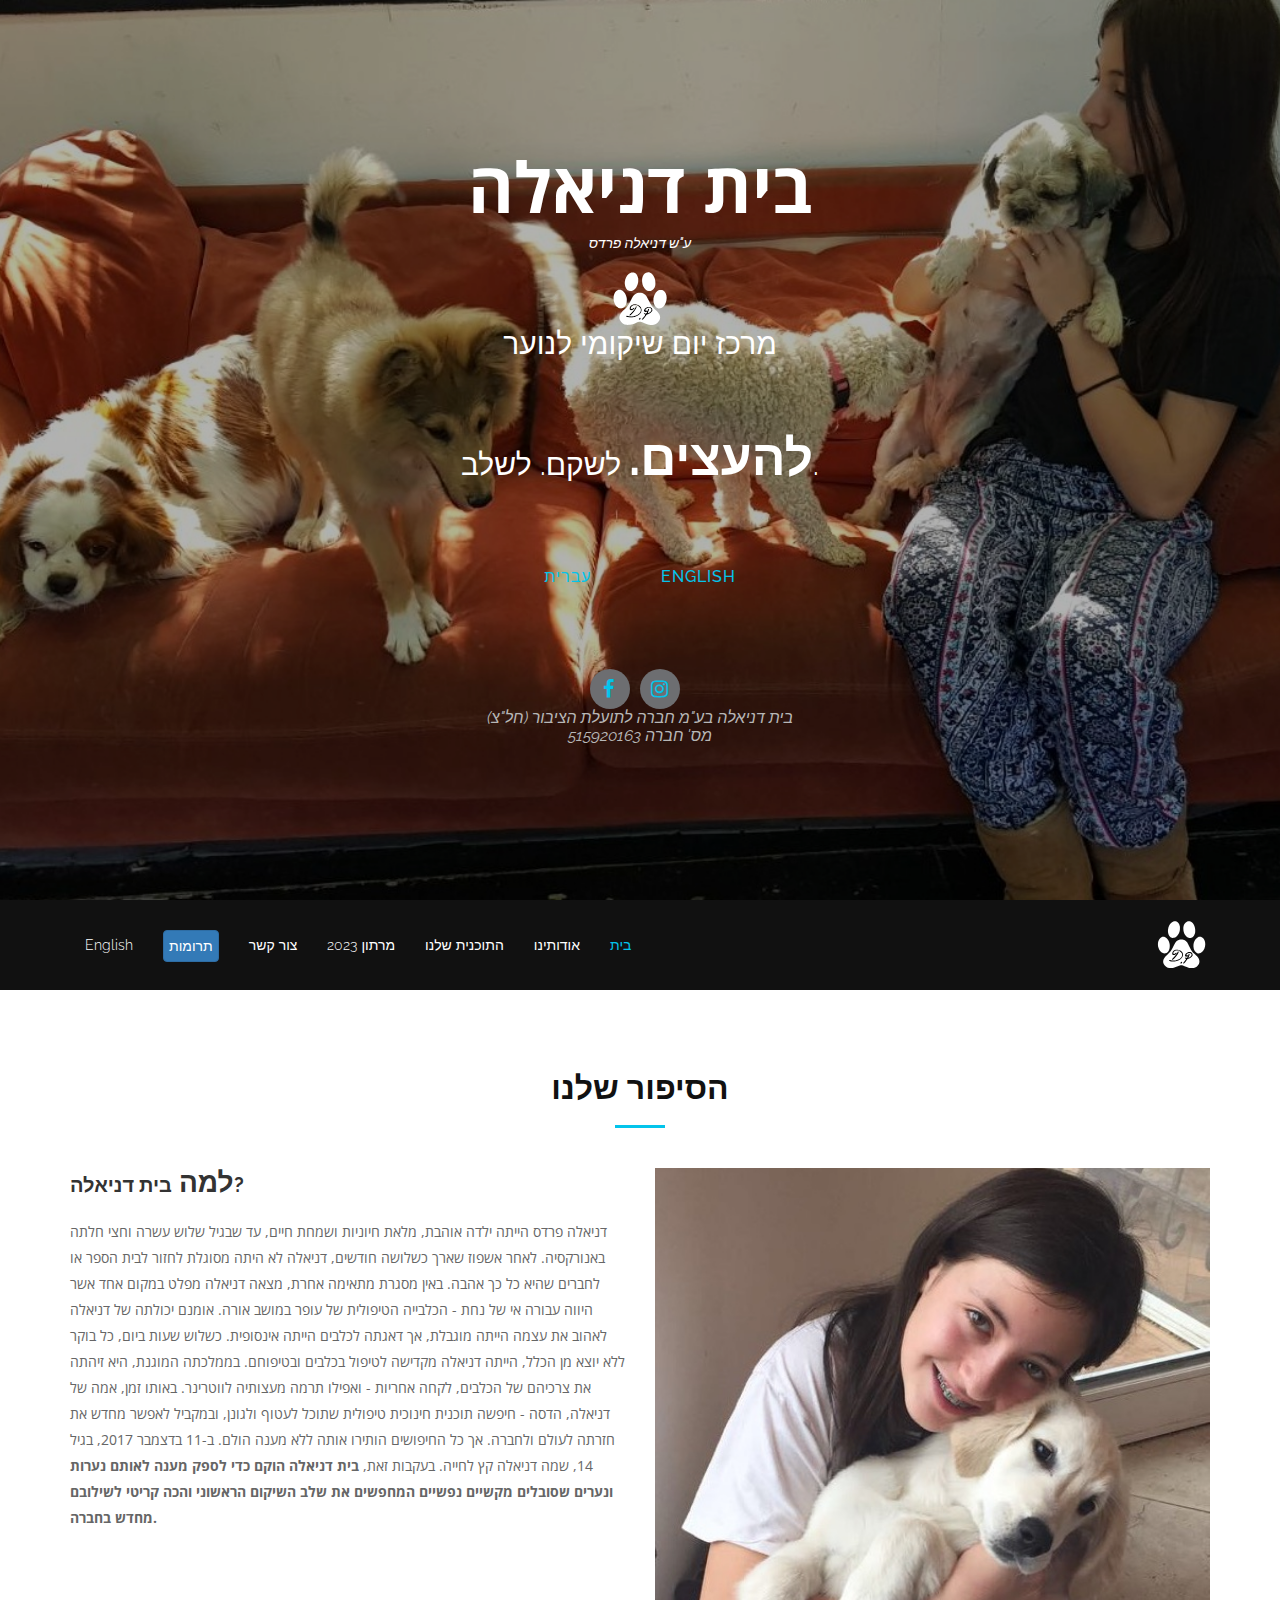
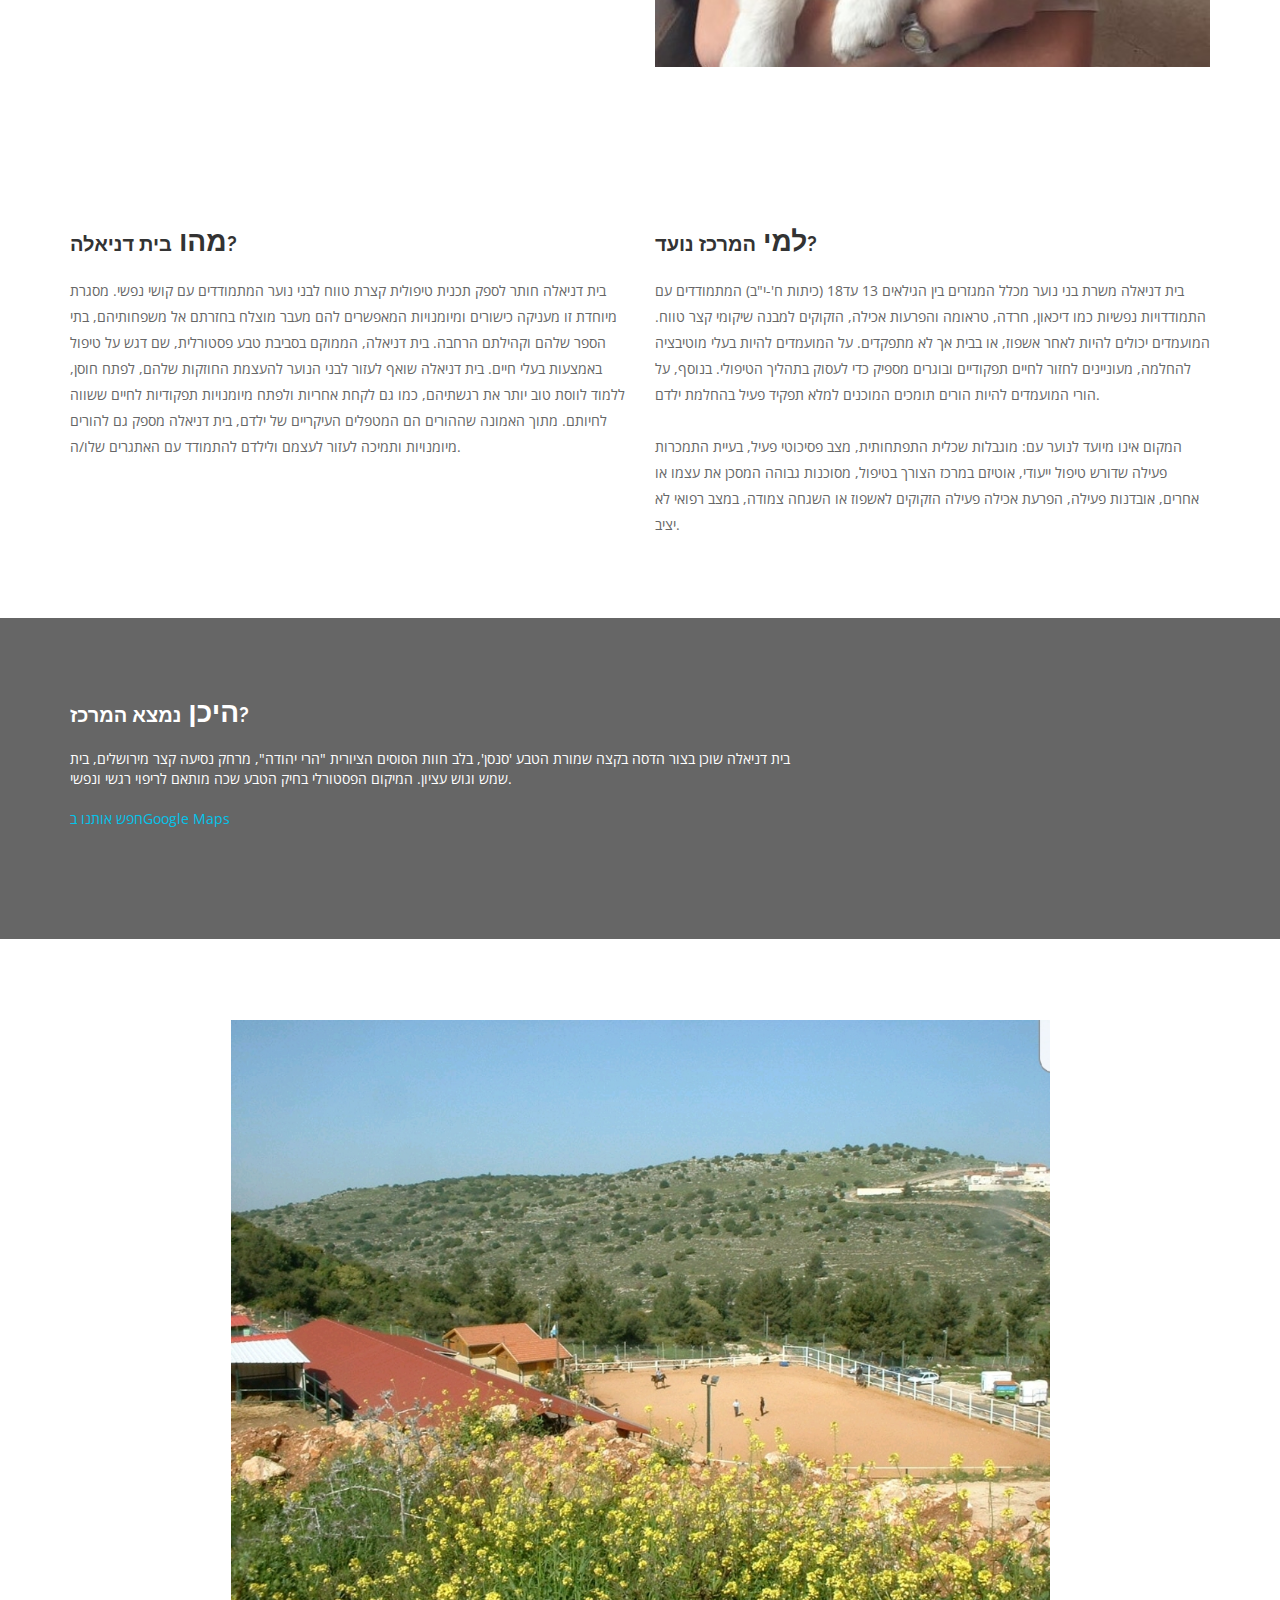
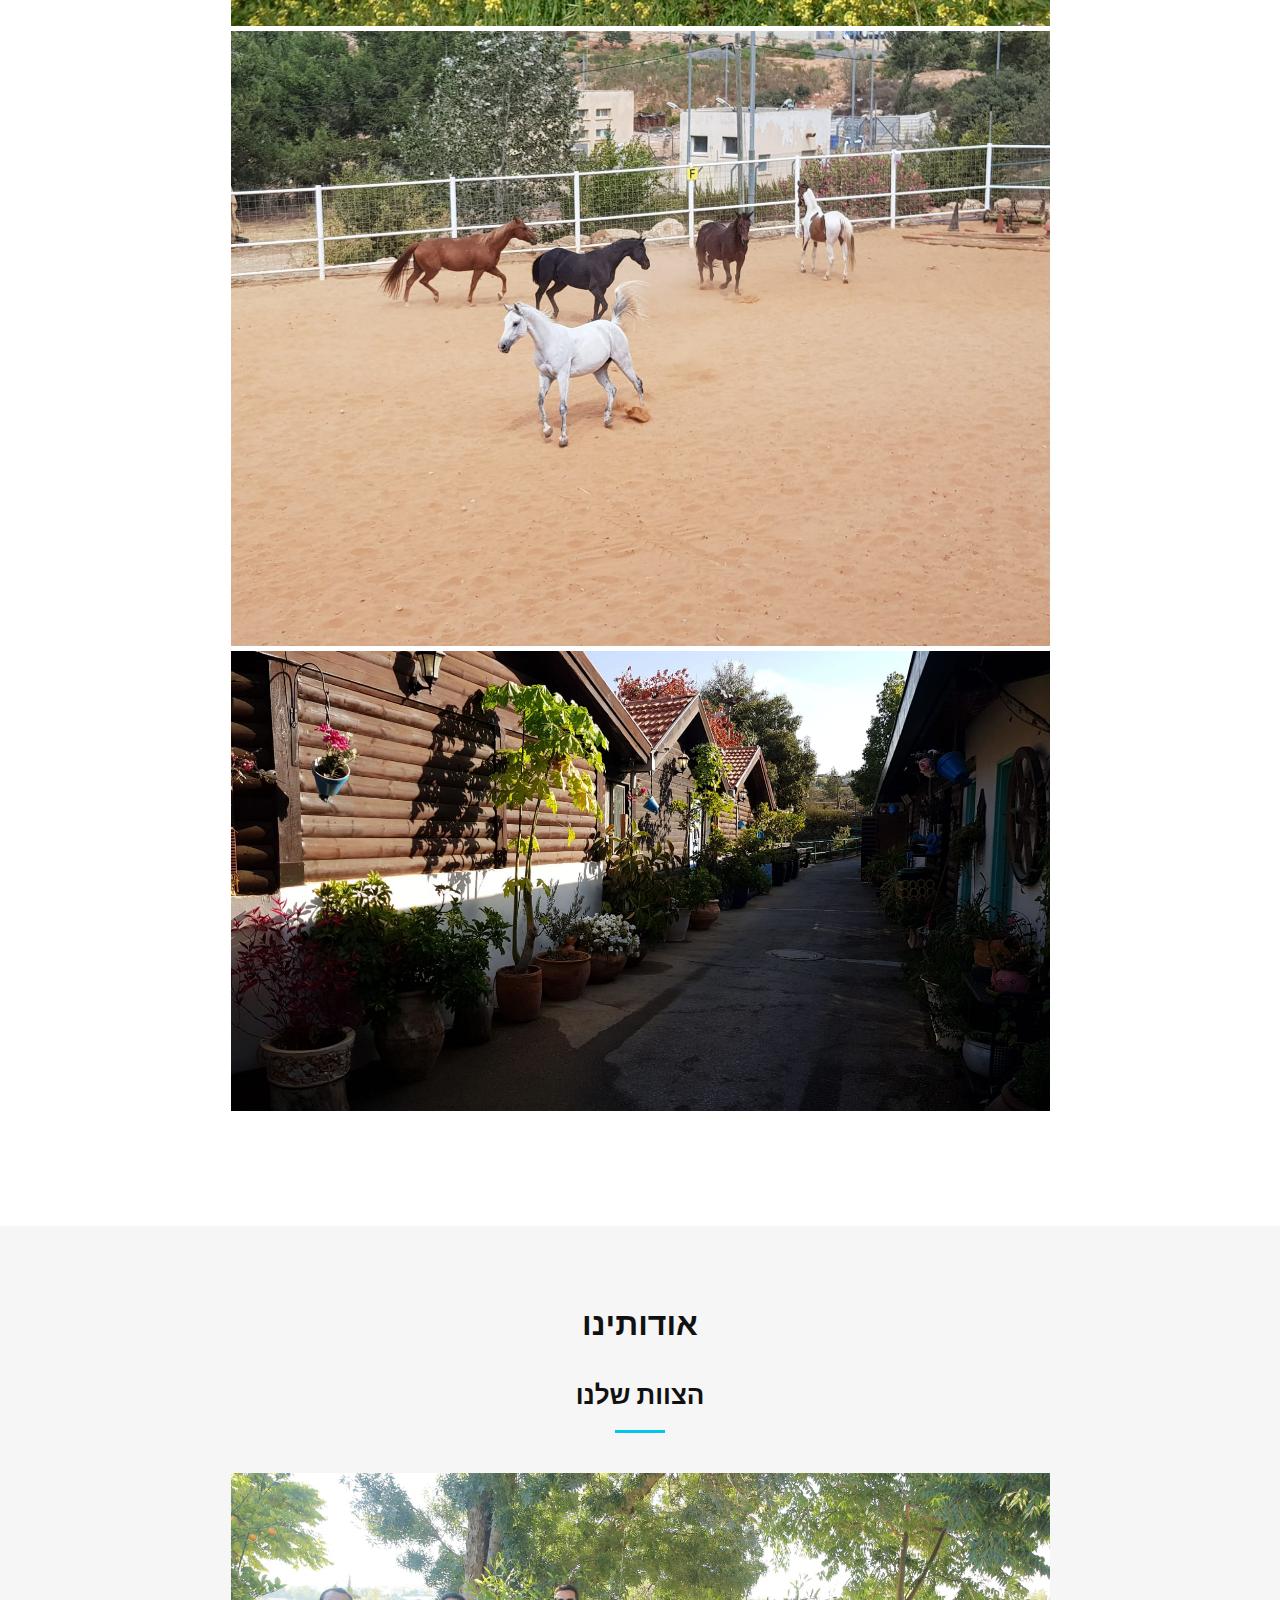
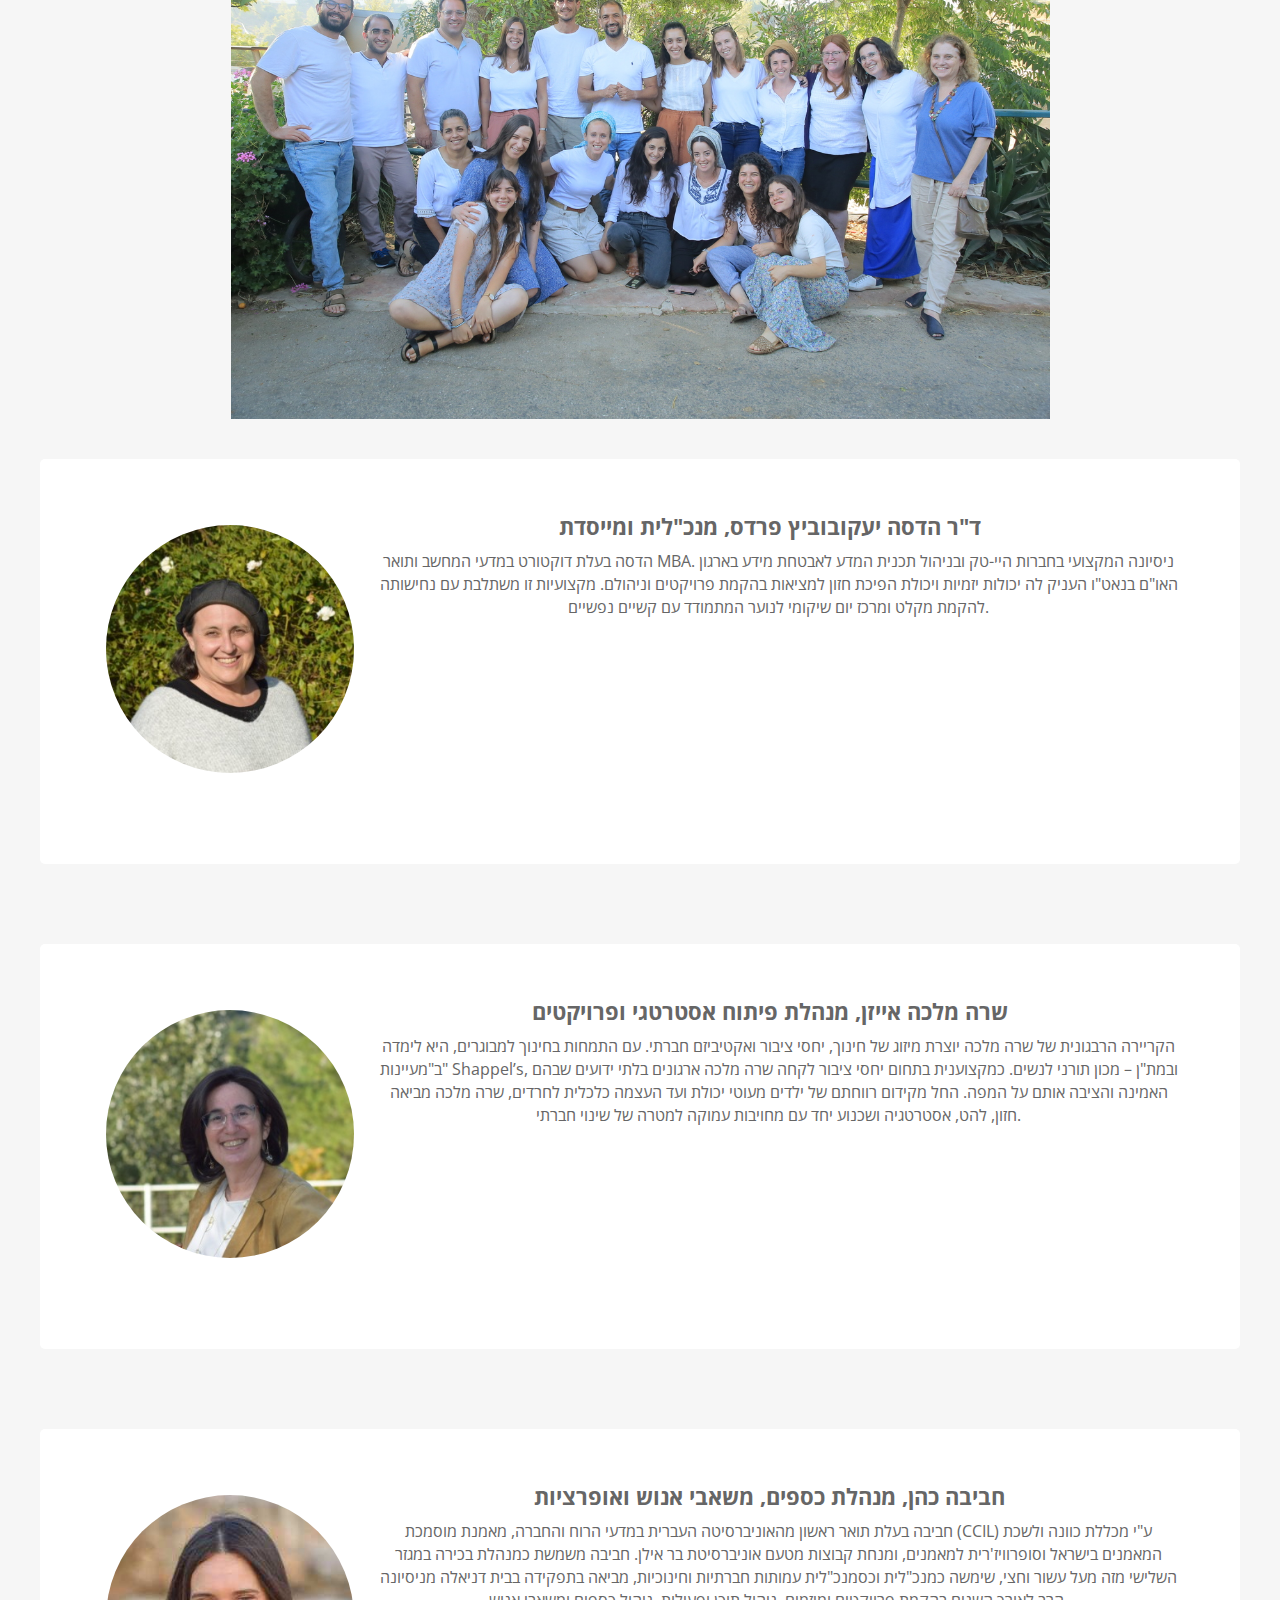
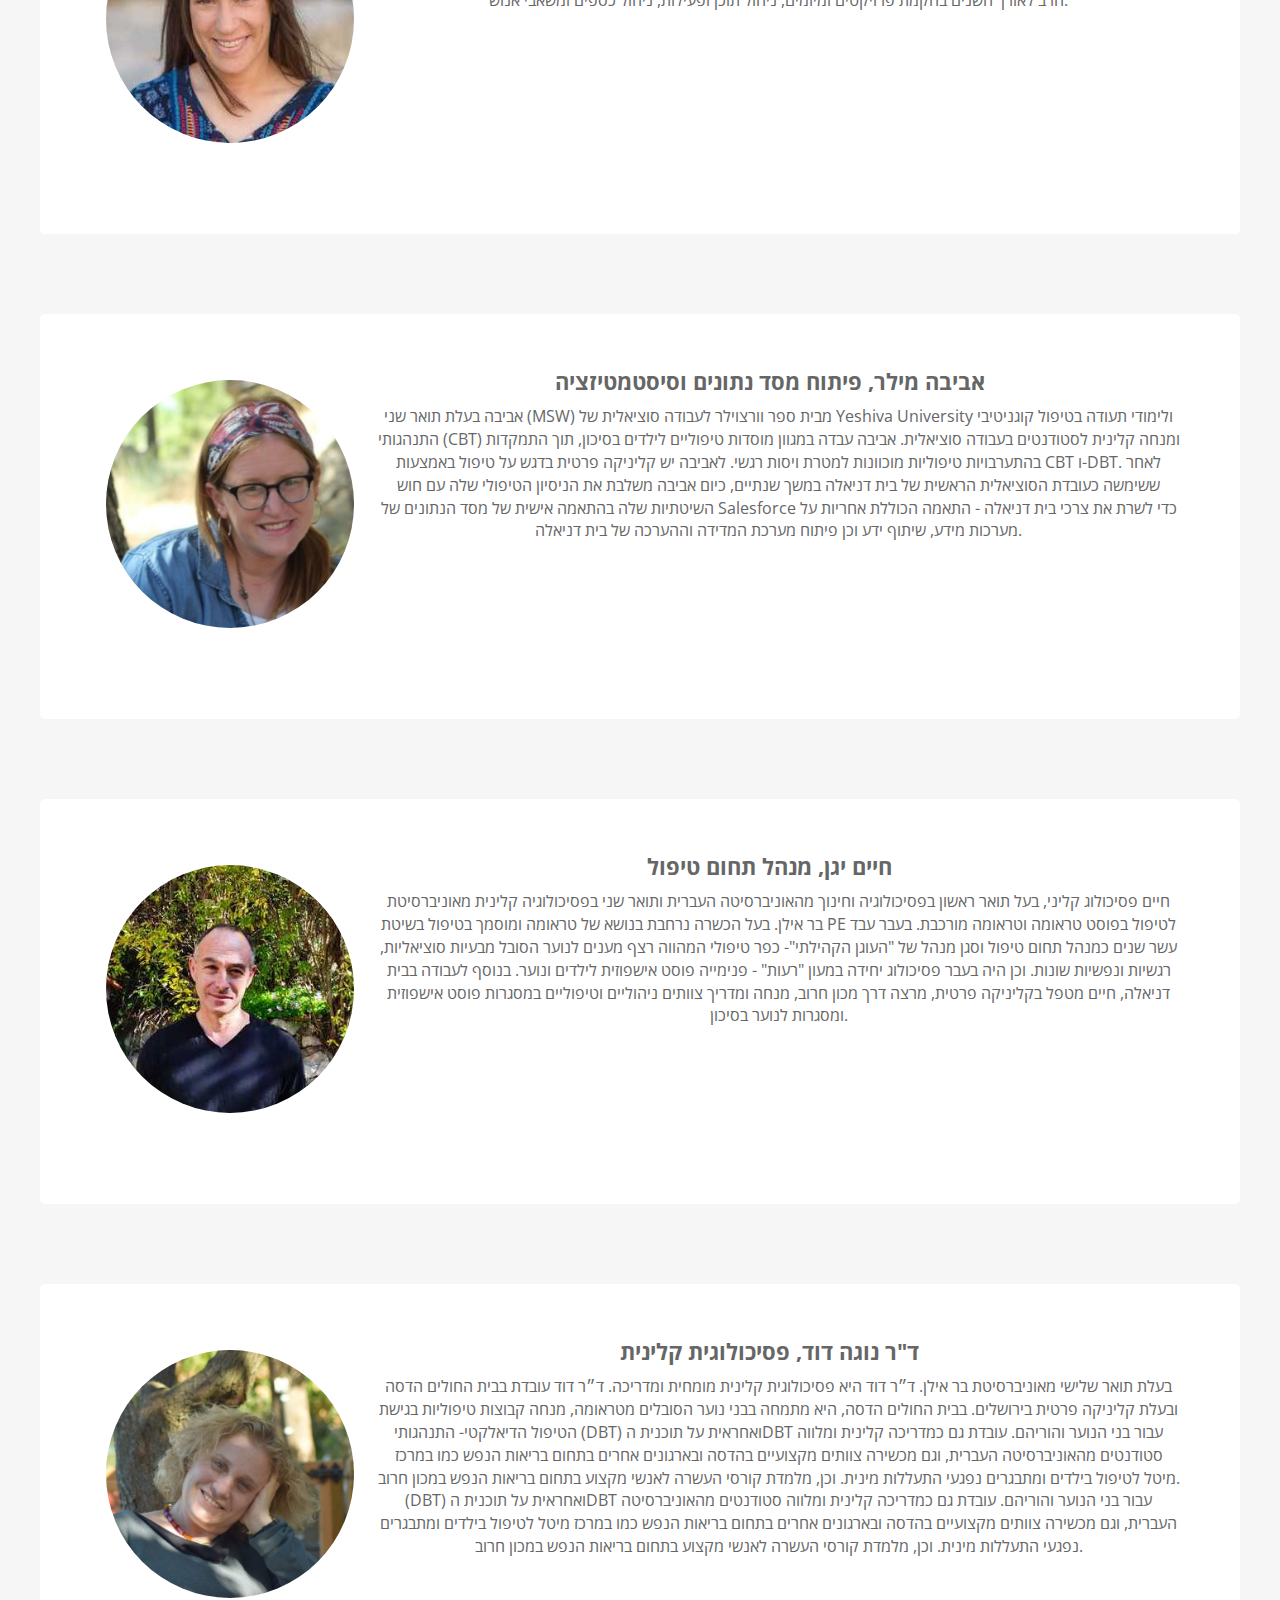
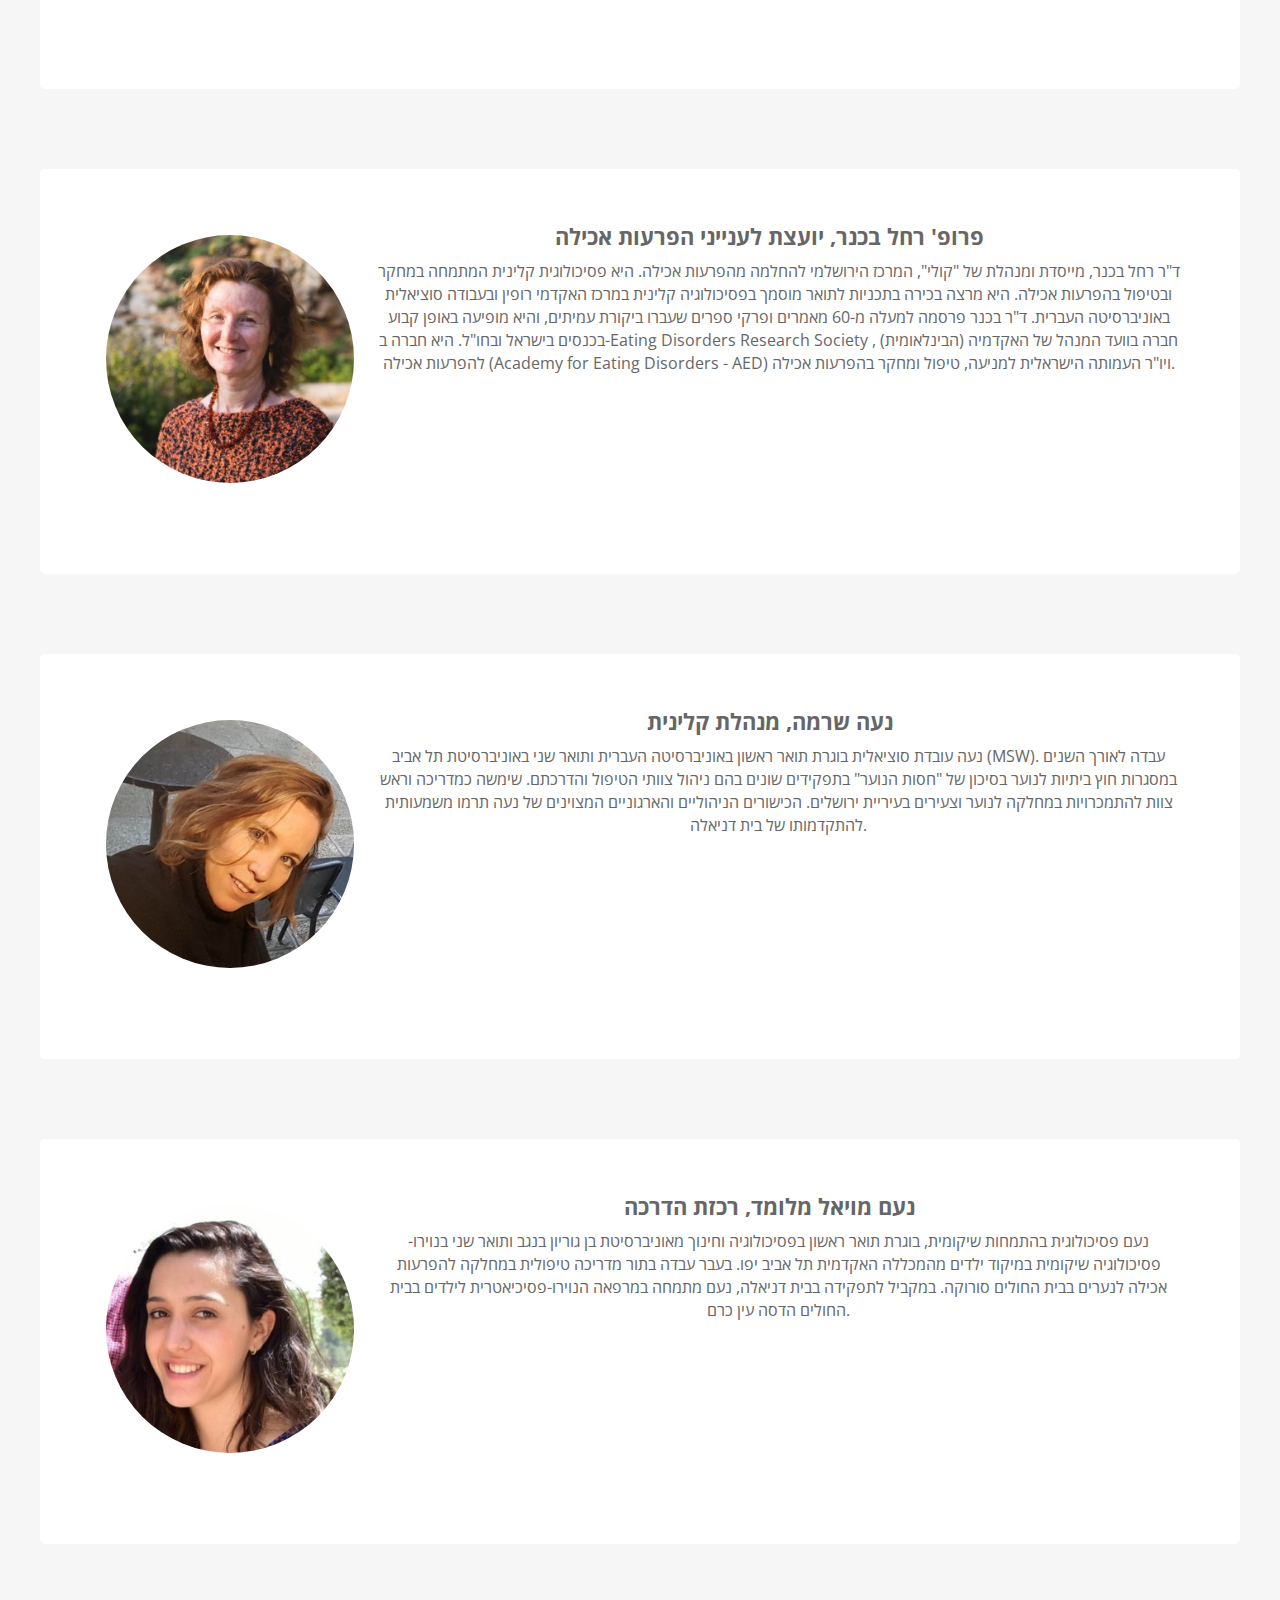
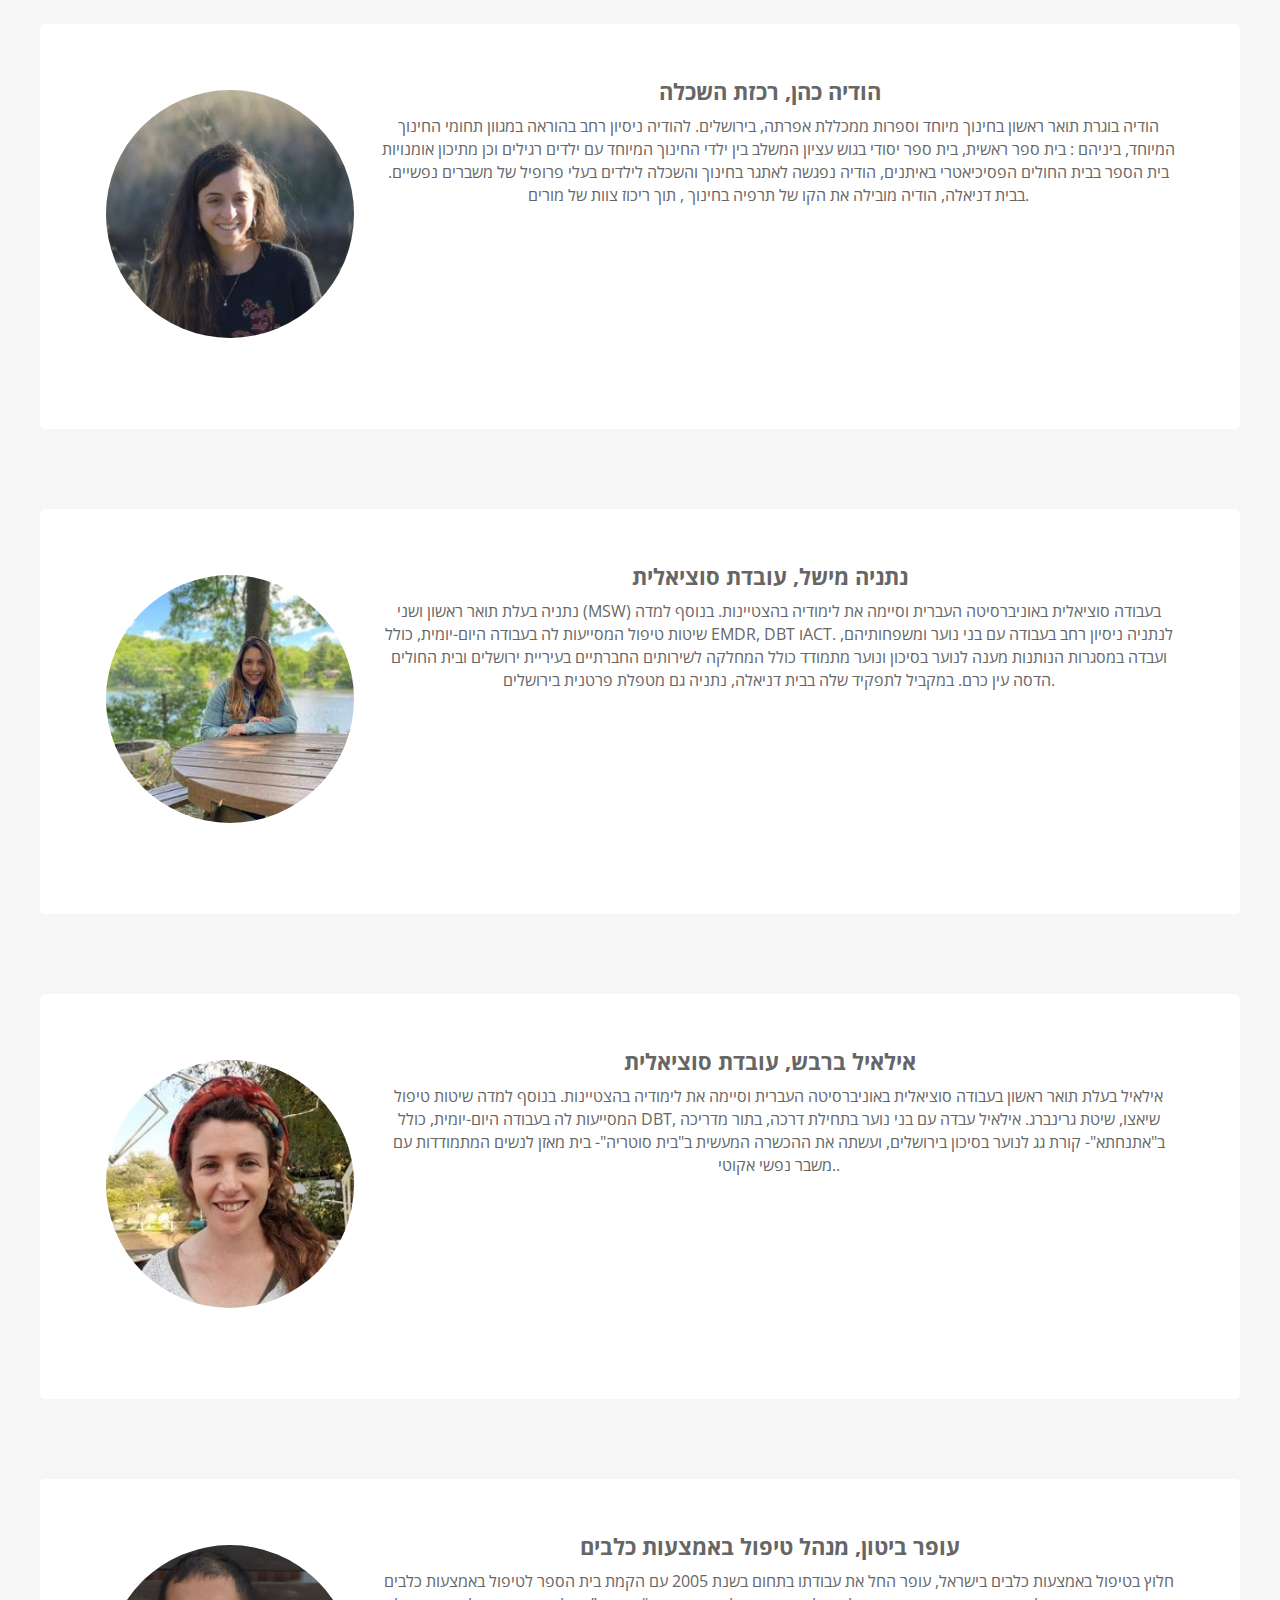
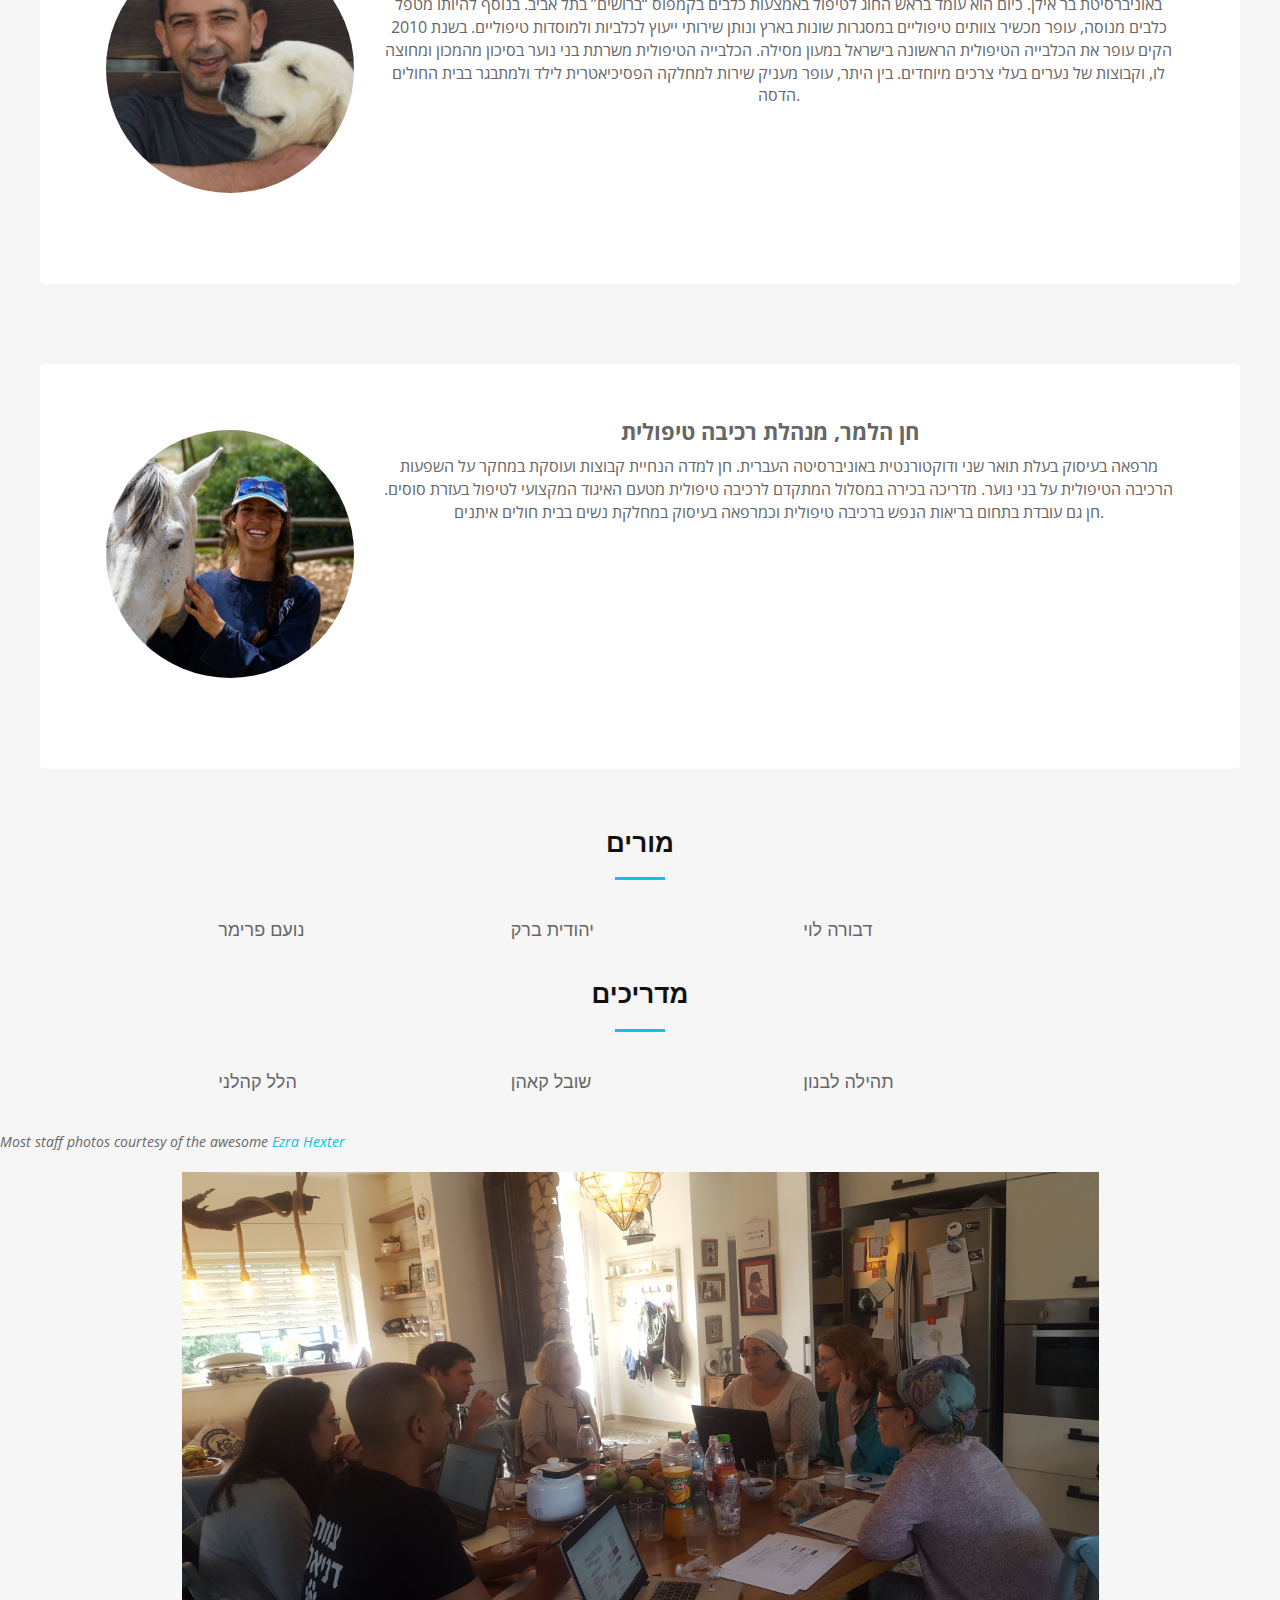
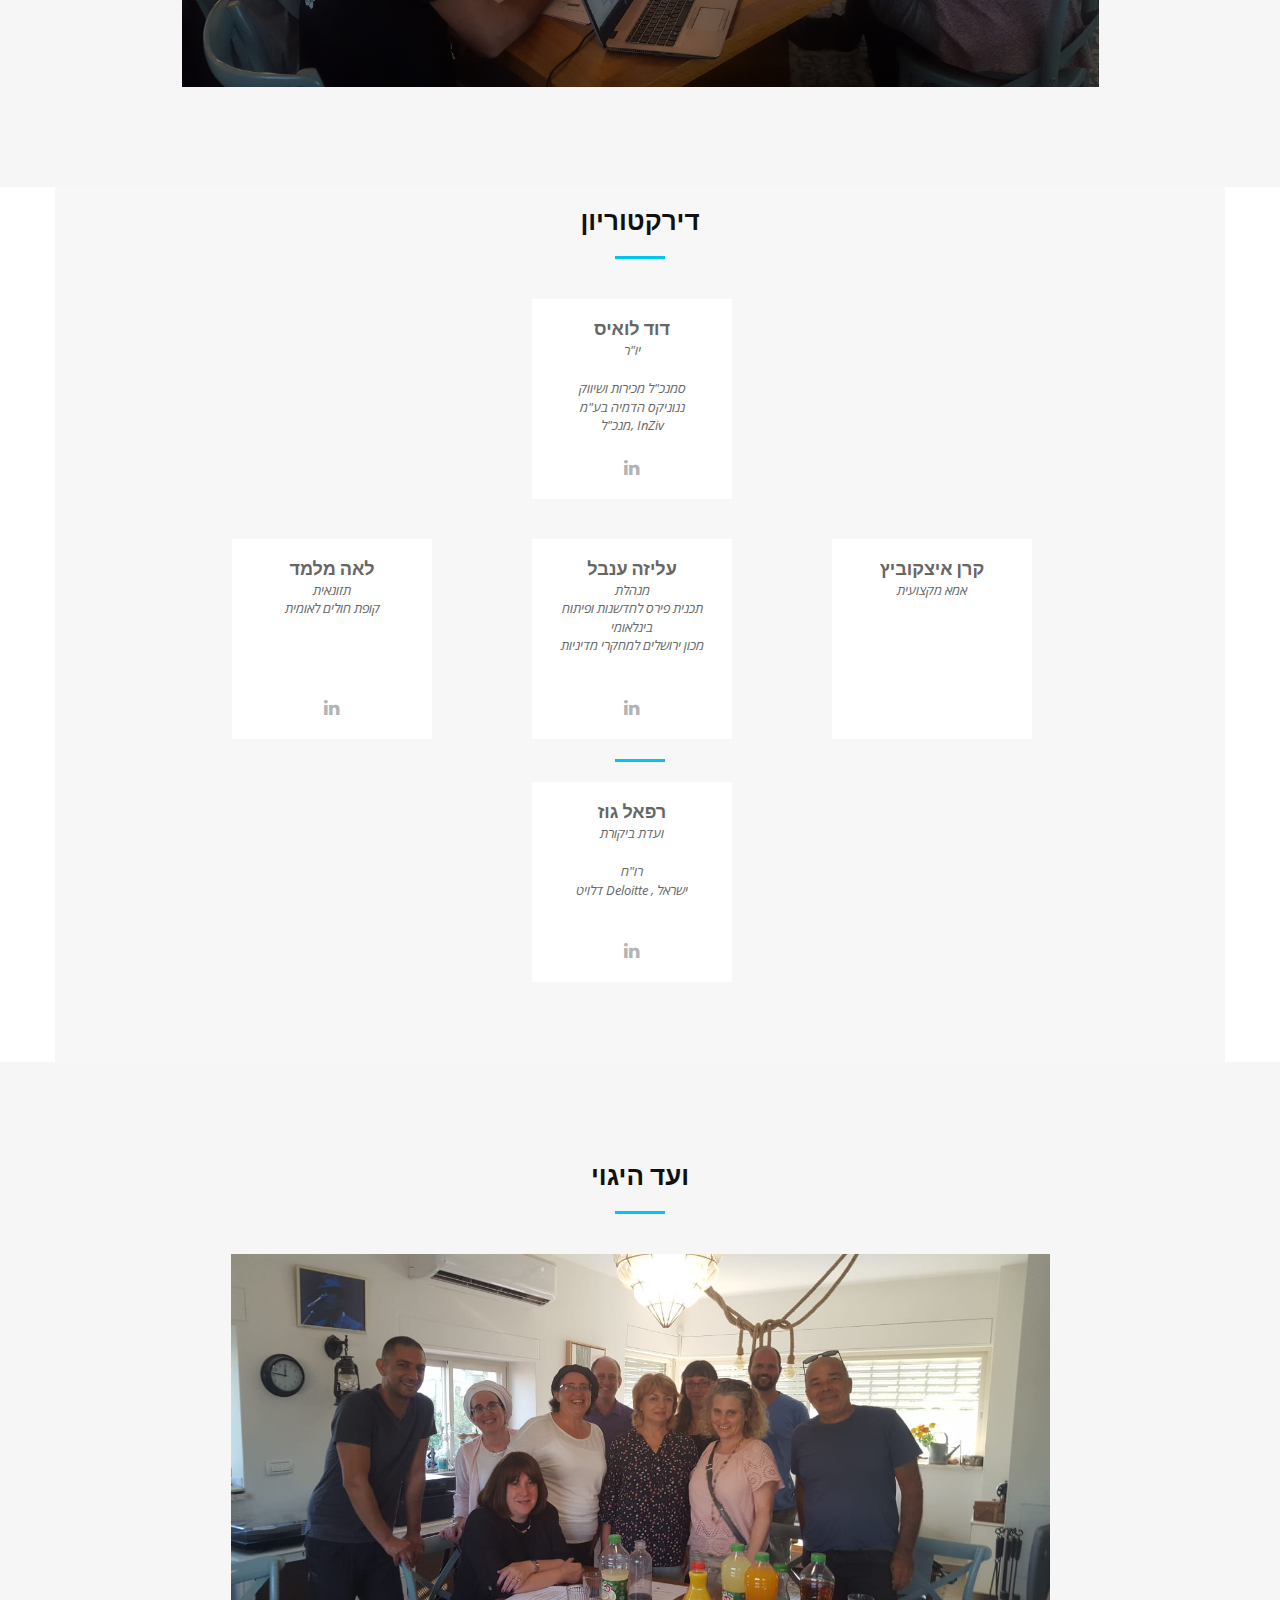
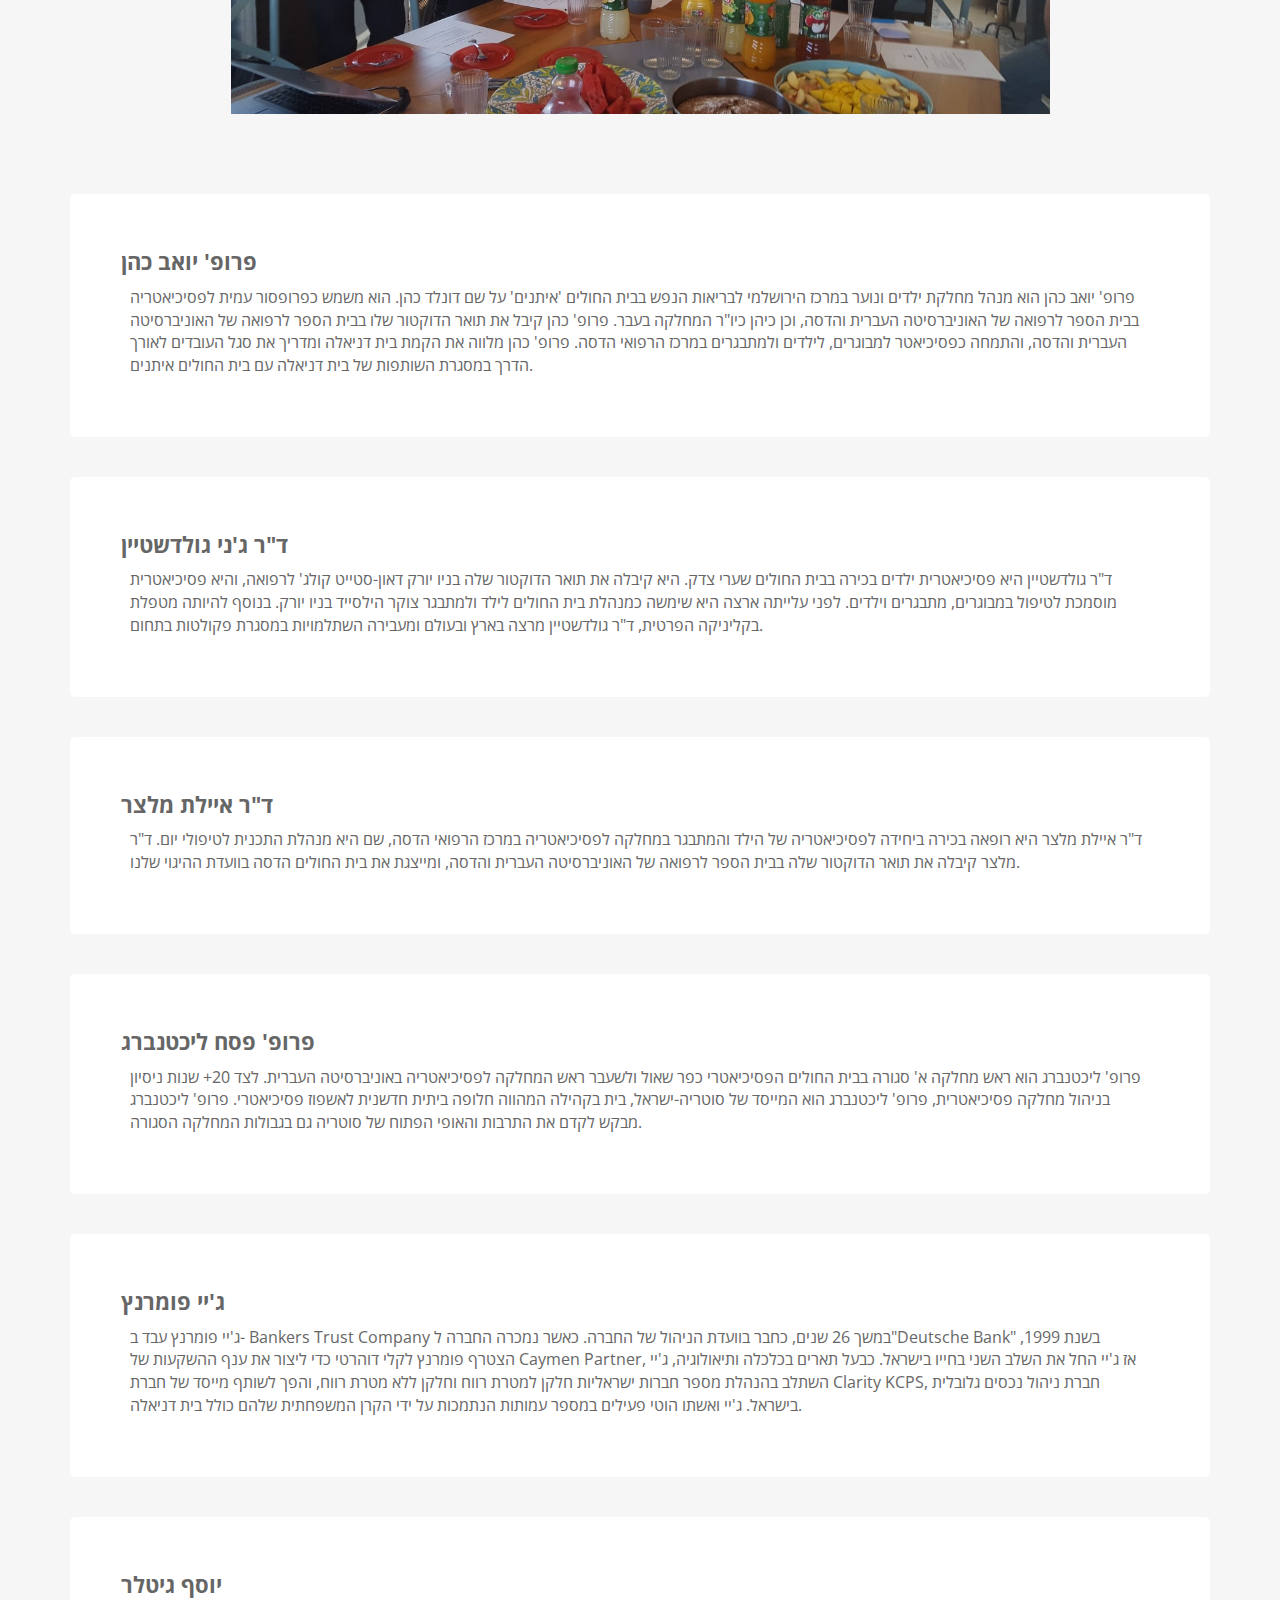
==== hebrew.html @ 1c72a301 "update after marathon" ====
<!DOCTYPE html>
<html lang="en">

<head>
  <meta charset="utf-8">
  <title>בית דניאלה</title>
  <meta content="width=device-width, initial-scale=1.0" name="viewport">
  <meta content="" name="keywords">
  <meta content="" name="description">

  <!-- Facebook Opengraph integration: https://developers.facebook.com/docs/sharing/opengraph -->
  <meta property="og:title" content="">
  <meta property="og:image" content="">
  <meta property="og:url" content="">
  <meta property="og:site_name" content="">
  <meta property="og:description" content="">

  <!-- Twitter Cards integration: https://dev.twitter.com/cards/  -->
  <meta name="twitter:card" content="summary">
  <meta name="twitter:site" content="">
  <meta name="twitter:title" content="">
  <meta name="twitter:description" content="">
  <meta name="twitter:image" content="">

  <!-- Place your favicon.ico and apple-touch-icon.png in the template root directory -->
  <link href="favicon.ico" rel="shortcut icon">

  <!-- Google Fonts -->
  <link href="https://fonts.googleapis.com/css?family=Open+Sans:300,300i,400,400i,700,700i|Raleway:300,400,500,700,800" rel="stylesheet">

  <!-- Bootstrap CSS File -->
  <link rel="stylesheet" href="https://maxcdn.bootstrapcdn.com/bootstrap/3.3.7/css/bootstrap.min.css" integrity="sha384-BVYiiSIFeK1dGmJRAkycuHAHRg32OmUcww7on3RYdg4Va+PmSTsz/K68vbdEjh4u"
    crossorigin="anonymous">
  <link rel="stylesheet" href="https://cdnjs.cloudflare.com/ajax/libs/bootstrap-rtl/3.4.0/css/bootstrap-rtl.min.css" integrity="sha256-QaRlBIHoN1LIkxeziW34nknOVrCasnLJY6esf3ldv+k="
    crossorigin="anonymous" />

  <!-- Libraries CSS Files -->
  <link rel="stylesheet" href="https://cdnjs.cloudflare.com/ajax/libs/font-awesome/4.7.0/css/font-awesome.css" integrity="sha256-NuCn4IvuZXdBaFKJOAcsU2Q3ZpwbdFisd5dux4jkQ5w="
    crossorigin="anonymous" />
  <link rel="stylesheet" href="https://cdnjs.cloudflare.com/ajax/libs/animate.css/3.5.2/animate.css" integrity="sha256-00w68NO3TLuHjKRHJmjrrgJBDtG/6OhbJEu1gtHcsuo="
    crossorigin="anonymous" />

  <!-- Main Stylesheet File -->
  <link href="css/style.css" rel="stylesheet">
  <link href="css/style-rtl.css" rel="stylesheet">

  <!-- =======================================================
    Theme Name: Imperial
    Theme URL: https://bootstrapmade.com/imperial-free-onepage-bootstrap-theme/
    Author: BootstrapMade.com
    Author URL: https://bootstrapmade.com
  ======================================================= -->

  <!-- Global site tag (gtag.js) - Google Analytics -->
<script async src="https://www.googletagmanager.com/gtag/js?id=UA-129067138-1"></script>
<script>
  window.dataLayer = window.dataLayer || [];
  function gtag(){dataLayer.push(arguments);}
  gtag('js', new Date());

  gtag('config', 'UA-129067138-1');
</script>

<!-- Facebook Pixel Code -->
<script>
  !function(f,b,e,v,n,t,s)
  {if(f.fbq)return;n=f.fbq=function(){n.callMethod?
  n.callMethod.apply(n,arguments):n.queue.push(arguments)};
  if(!f._fbq)f._fbq=n;n.push=n;n.loaded=!0;n.version='2.0';
  n.queue=[];t=b.createElement(e);t.async=!0;
  t.src=v;s=b.getElementsByTagName(e)[0];
  s.parentNode.insertBefore(t,s)}(window, document,'script',
  'https://connect.facebook.net/en_US/fbevents.js');
  fbq('init', '1951406121826739');
  fbq('track', 'PageView');
</script>
<noscript><img height="1" width="1" style="display:none"
  src="https://www.facebook.com/tr?id=1951406121826739&ev=PageView&noscript=1"
/></noscript>
<!-- End Facebook Pixel Code -->

<!-- Global site tag (gtag.js) - Google Ads: 10861743236 -->
<script async src="https://www.googletagmanager.com/gtag/js?id=AW-10861743236"></script>
<script>
  window.dataLayer = window.dataLayer || [];
  function gtag(){dataLayer.push(arguments);}
  gtag('js', new Date());

  gtag('config', 'AW-10861743236');
</script>

<!-- Global site tag (gtag.js) - Google Analytics -->
<script async src="https://www.googletagmanager.com/gtag/js?id=UA-221792259-1"></script>
<script>
  window.dataLayer = window.dataLayer || [];
  function gtag(){dataLayer.push(arguments);}
  gtag('js', new Date());

  gtag('config', 'UA-221792259-1');
</script>

<!-- Google Tag Manager -->
<script>(function(w,d,s,l,i){w[l]=w[l]||[];w[l].push({'gtm.start':
  new Date().getTime(),event:'gtm.js'});var f=d.getElementsByTagName(s)[0],
  j=d.createElement(s),dl=l!='dataLayer'?'&l='+l:'';j.async=true;j.src=
  'https://www.googletagmanager.com/gtm.js?id='+i+dl;f.parentNode.insertBefore(j,f);
  })(window,document,'script','dataLayer','GTM-KL36MX5');</script>
  <!-- End Google Tag Manager -->


</head>

<body>

    <!-- Google Tag Manager (noscript) -->
    <noscript><iframe src="https://www.googletagmanager.com/ns.html?id=GTM-KL36MX5"
      height="0" width="0" style="display:none;visibility:hidden"></iframe></noscript>
      <!-- End Google Tag Manager (noscript) -->
    <div id="preloader"></div>

    <!-- Marathon banner -->
    <!-- <div class="jumbotron">
      <div class="container" align="middle">
        <a href="heMarathon2023.html">
          <img src="img/Marathon2023/banner_heb1.jpg" class="img-fluid" style="width: 70%" alt="Marathon 2023!">
        </a>
      </div>
    </div> -->
    
    <!--==========================
    Hero Section
    ============================-->
    <section id="hero">
        <div class="hero-container">
            <div class="wow fadeIn">
                <span style="color: #ffffff;"><strong style="font-size:70px">בית דניאלה</strong></span>
                
                <h5 style="
        color: white;
        font-style: italic;">ע"ש דניאלה פרדס</h4>
                <div>
                    <img style="width: 5%;" src="img/ddPics/DPlogoTransparent.svg" alt="Imperial">
                </div>
                <h2 style="color: white">מרכז יום שיקומי לנוער</h2>
                <div class="actions">
                    <br>
                    <h2><span style="color: #ffffff;"><strong style="font-size:50px">להעצים.</strong> לשקם. לשלב.</span></h2>
                    


                    
                    <h1 style="display:inline"><a href="hebrew.html#header">עברית</a>   <a href="#about">English</a></h1>
                    <div class='demopadding'>
                      <div class='icon social fb'>
                        <a href='https://www.facebook.com/%D7%91%D7%99%D7%AA-%D7%93%D7%A0%D7%99%D7%90%D7%9C%D7%94-%D7%9C%D7%96%D7%9B%D7%A8%D7%94-%D7%A9%D7%9C-%D7%93%D7%A0%D7%99%D7%90%D7%9C%D7%94-%D7%A4%D7%A8%D7%93%D7%A1-%D7%96%D7%9C-772922953053091/
                        '><i class='fa fa-facebook'></i>
                        </a>
                      </div>
                      <div class='icon social in'>
                        <a href='https://www.instagram.com/beitdaniella/'><i class='fa fa-instagram'></i>
                        </a>
                      </div>
                    </div> 
                    <br>
                    <br>
                    <h4 style="
                      color: #b7b7b7;
                      font-style: italic;
                      font-size: medium;
                      ">בית דניאלה  בע"מ חברה לתועלת הציבור (חל"צ)  
                    <br>מס' חברה 515920163
                  </h4>
          
                  </div>
                </div>
              </div>
            </section>
    <!--==========================
    Header Section
    ============================-->
    <header id="header">
        <div class="container">
            <div id="logo" class="pull-right">
                <a href="#hero">
                    <img src="img/ddPics/DPlogoTransparent.svg" alt="" title="" /></img>
                </a>
                <!-- Uncomment below if you prefer to use a text image -->
                <!--        <h1><a href="#hero">Daniella's D</a></h1>-->
            </div>
            <nav id="nav-menu-container">
                <ul class="nav-menu">
                    <li class="menu-active">
                        <a href="#hero">בית</a>
                    </li>
                    <li>
                        <a href="#aboutus">אודותינו</a>
                        <ul>
                            <li>
                                <a href="#ourteam">הצוות שלנו</a>
                            </li>
                            <li>
                                <a href="#board">דירקטוריון</a>
                            </li>
                            <li>
                                <a href="#advisory">ועד היגוי</a>
                            </li>
                            <li>
                                <a href="#partner">שותפים</a>
                            </li>
                            <li>
                              <a href="#Endorsements">המלצות</a>
                            </li>
                            <li>
                              <a href="#Documentation">מסמכים רשמיים</a>
                            </li>
                        </ul>
                    </li>
                    <li>
                      <a href="#program">התוכנית שלנו</a>
                    </li>
                    <li>
                    <!-- <li  class="menu-has-children"> -->
                      <a href="heMarathon2023.html">מרתון 2023</a>

                      <!-- <ul>
                          <li>
                              <a href="heMarathon2022.html">מרתון ירושלים 2022</a>
                          </li>
                          <li>
                              <a href="https://my.israelgives.org/he/campaign/TeamBeitDaniella">מרתון ירושלים 2020</a>
                          </li>
                          <li>
                            <a href="heMarathon2019.html">מרתון ירושלים 2019</a>
                          </li>
                          
                          <li>
                            <a href="heMarathon2018.html">מרתון ירושלים 2018</a>
                          </li>
                          <li>
                              <a href="#beatie">על ביטי דויטש</a>
                          </li>
                      </ul> -->
                    </li>
                    <!--
                              <li><a href="#portfolio">Portfolio</a></li>
                              <li><a href="#testimonials">Testimonials</a></li>
                    -->
                    <!--          <li><a href="#team">Team</a></li>-->
                    <!--
                              <li class="menu-has-children"><a href="">Drop Down</a>
                                <ul>
                                  <li><a href="#">Drop Down 1</a></li>
                                  <li class="menu-has-children"><a href="#">Drop Down 2</a>
                                    <ul>
                                      <li><a href="#">Deep Drop Down 1</a></li>
                                      <li><a href="#">Deep Drop Down 2</a></li>
                                      <li><a href="#">Deep Drop Down 3</a></li>
                                      <li><a href="#">Deep Drop Down 4</a></li>
                                      <li><a href="#">Deep Drop Down 5</a></li>
                                    </ul>
                                  </li>
                                  <li><a href="#">Drop Down 3</a></li>
                                  <li><a href="#">Drop Down 4</a></li>
                                  <li><a href="#">Drop Down 5</a></li>
                                </ul>
                              </li>
                    -->
                    <li>
                            <a href="#contact">צור קשר</a>
                    </li>

                    <li>
                        <a target="_blank" href="#donation"><button type="button" class="btn btn btn-primary" type="button" style="
                            padding: 5px;
                            margin-top: -5px;
                        ">תרומות</button></a>
                    </li>
                    
                    <li>
                        <a href="index.html#header">English</a>
                    </li>
                    <!--         <li><a href="#hebrew">עברית</a></li>-->
                </ul>
            </nav>
            <!-- #nav-menu-container -->
        </div>
    </header>
    <!-- #header -->
    <!--==========================
    About Section
    ============================-->
    <section id="about">
        <div class="container wow fadeInUp">
            <div class="row">
                <div class="col-md-12">
                    <h3 class="section-title"> הסיפור שלנו</h3>
                    <div class="section-title-divider"></div>
                    <p class="section-description"></p>
                </div>
            </div>
        </div>
        <div class="container about-container wow fadeInUp">
            <!--        daniella's pics from above-->
            <div class="row">
                <div class="col-md-6 about-content">
                    <h2 class="about-title">
                        למה
                        <span style="font-size: 20px">בית דניאלה?</span>
                    </h2>
                    <p class="about-text">
                      דניאלה פרדס הייתה ילדה אוהבת, מלאת חיוניות ושמחת חיים, עד שבגיל שלוש עשרה וחצי חלתה באנורקסיה. לאחר אשפוז שארך כשלושה חודשים, דניאלה לא היתה מסוגלת לחזור לבית הספר או לחברים שהיא כל כך אהבה. באין מסגרת מתאימה אחרת, מצאה דניאלה מפלט במקום אחד אשר היווה עבורה אי של נחת - הכלבייה הטיפולית של עופר במושב אורה. אומנם יכולתה של דניאלה לאהוב את עצמה הייתה מוגבלת, אך דאגתה לכלבים הייתה אינסופית. כשלוש שעות ביום, כל בוקר ללא יוצא מן הכלל, הייתה דניאלה מקדישה לטיפול בכלבים ובטיפוחם. בממלכתה המוגנת, היא זיהתה את צרכיהם של הכלבים, לקחה אחריות - ואפילו  תרמה מעצותיה לווטרינר.
                      באותו זמן, אמה של דניאלה, הדסה - חיפשה תוכנית חינוכית טיפולית שתוכל לעטוף ולגונן, ובמקביל לאפשר מחדש את חזרתה לעולם ולחברה. אך כל החיפושים הותירו אותה ללא מענה הולם.  ב-11 בדצמבר 2017, בגיל 14,  שמה דניאלה קץ לחייה. בעקבות זאת, <b> בית דניאלה הוקם כדי לספק מענה לאותם נערות ונערים שסובלים מקשיים נפשיים המחפשים את שלב השיקום הראשוני והכה קריטי לשילובם מחדש בחברה.</b>                      
                      </p>
                </div>
                <div class="col-md-6 about-content">
                    <img style="width:100%" src="img/ddPics/daniellaandDog.JPG" />
                </div>
            </div>
        </div>
    </section>
    <!--==========================
    About Section
    ============================-->
    <section id="about">
        <!--
            <div class="container wow fadeInUp">
              <div class="row">
                <div class="col-md-12">
                  <h3 class="section-title">What is Daniella's Den</h3>
                  <div class="section-title-divider"></div>
                  <p class="section-description"></p>
                </div>
              </div>
            </div>
        -->
        <div class="container wow fadeInUp">
            <div class="row">
                <div class="col-md-6 about-content">
                    <h2 class="about-title">
                        מהו
                        <span style="font-size: 20px">בית דניאלה? </span>
                    </h2>
                    <p class="about-text">
                      בית דניאלה חותר לספק תכנית טיפולית קצרת טווח לבני נוער המתמודדים עם קושי נפשי. מסגרת מיוחדת זו מעניקה כישורים ומיומנויות המאפשרים להם מעבר מוצלח בחזרתם אל משפחותיהם, בתי הספר שלהם וקהילתם הרחבה. בית דניאלה, הממוקם בסביבת טבע פסטורלית, שם דגש על טיפול באמצעות בעלי חיים. בית דניאלה שואף לעזור לבני הנוער להעצמת החוזקות שלהם, לפתח חוסן, ללמוד לווסת טוב יותר את רגשתיהם, כמו גם לקחת אחריות ולפתח מיומנויות תפקודיות לחיים ששווה לחיותם. מתוך האמונה שההורים הם המטפלים העיקריים של ילדם, בית דניאלה מספק גם להורים מיומנויות ותמיכה לעזור לעצמם ולילדם להתמודד עם האתגרים שלו/ה.
                </div>
                <div class="col-md-6 about-content">
                    <h2 class="about-title">
                        למי
                        <span style="font-size: 20px">המרכז נועד? </span>
                    </h2>
                    <p class="about-text">
                      בית דניאלה משרת בני נוער מכלל המגזרים בין הגילאים 13 עד18  (כיתות ח'-י"ב) המתמודדים עם התמודדויות נפשיות כמו דיכאון, חרדה, טראומה והפרעות אכילה, הזקוקים למבנה שיקומי קצר טווח. המועמדים יכולים להיות לאחר אשפוז, או בבית אך לא מתפקדים. על המועמדים להיות בעלי מוטיבציה להחלמה, מעוניינים לחזור לחיים תפקודיים ובוגרים מספיק כדי לעסוק בתהליך הטיפולי. בנוסף, על הורי המועמדים להיות הורים תומכים המוכנים למלא תפקיד פעיל בהחלמת ילדם.                        
                      <br><br>
                      המקום אינו מיועד לנוער עם: מוגבלות שכלית התפתחותית, מצב פסיכוטי פעיל, בעיית התמכרות פעילה שדורש טיפול ייעודי, אוטיזם במרכז הצורך בטיפול, מסוכנות גבוהה המסכן את עצמו או אחרים, אובדנות פעילה, הפרעת אכילה פעילה הזקוקים לאשפוז או השגחה צמודה, במצב רפואי לא יציב. 


                    </p>
                </div>
            </div>
        </div>
    </section>
    <!--==========================
    Subscrbe Section
    ============================-->
    <section id="location">
    <section id="subscribe">
        <div class="container wow fadeInUp">
            <div class="row">
                <div class="col-md-8">
                    <h3 class="subscribe-title">
                        היכן
                        <span style="font-size: 20px">  נמצא המרכז?</span>
                    </h3>
                    <p class="subscribe-text">
                      בית דניאלה שוכן בצור הדסה בקצה שמורת הטבע 'סנסן', בלב חוות הסוסים הציורית "הרי יהודה", מרחק נסיעה קצר מירושלים, בית שמש וגוש עציון. המיקום הפסטורלי בחיק הטבע שכה מותאם לריפוי רגשי ונפשי.
                      <br><br>
                      <a href="https://goo.gl/maps/aAgLdLYKb8E2">חפש אותנו בGoogle Maps</a>

                      </p>
                </div>
                <!--
                        <div class="col-md-4 subscribe-btn-container">
                          <i class="fa fa-map-pin"></i>
                        </div>
                -->
            </div>
        </div>
    </section>
</section>
    <!--==========================
    Services Section
    ============================-->
    <section id="services">
            <div class="container wow fadeInUp">
              <div class="row">
                <div class="col-md-12">
                  
                  <!-- <div class="section-title-divider"></div> -->
                  <!--          <p class="section-description">At vero eos et accusamus et iusto odio dignissimos ducimus qui blanditiis praesentium</p>-->
                </div>
              </div>
        
              <div class="row row-centered" style="padding-bottom: 5px">
                <!-- <div class="col-md-9 service-item"> -->
                  <!-- <div class="service-icon">
                    <i class="fa fa-envelope-open-o"></i>
                  </div>
                  <h4 class="service-title">
                    <a href="">Tuition</a>
                  </h4>
                  <p class="service-description">Scholarships available for those who qualify</p> -->
        
                  <img src="img/Location/IMG-20181014-WA0021.jpg" alt="" style="width: 70%">
        
        
        
        
                </div>
                <div class="row row-centered" style="padding-bottom: 5px">
                <!-- <div class="col-md-9 service-item"> -->
                  <!-- <div class="service-icon">
                    <i class="fa fa-handshake-o"></i>
                  </div>
                  <h4 class="service-title">
                    <a href="">Partnerships</a>
                  </h4>
                  <p class="service-description">Government Ministries, Jerusalem Municipality, Non Profits</p> -->
                  <img src="img/Location/IMG-20181014-WA0017.jpg" alt="" style="width: 70%">
        
                <!-- </div> -->
                </div>
        
                <div class="row row-centered" style="padding-bottom: 5px"> 
                  <!-- <div class="col-md-9 service-item"> -->
                         <!-- <div class="service-icon">
                    <i class="fa fa-bar-chart"></i>
                  </div>
                  <h4 class="service-title">
                    <a href="">Self-Sustenance</a>
                  </h4>
                  <p class="service-description">Income from dog training and kennels goes to funding operations *</p> -->
        
        
                  <img src="img/Location/IMG-20181014-WA0003.jpg" alt="" style="width: 70%">
        
                <!-- </div> -->
              </div>
                <div class="col-md-6 service-item">
                  <!-- <div class="service-icon">
                    <i class="fa fa-paper-plane-o"></i>
                  </div>
                  <h4 class="service-title">
                    <a href="">Donations</a>
                  </h4>
                  <p class="service-description">Private, Foundations -->
                    <!--              <a href="https://thechesedfund.com/cause/beit-daniella-therapeutic-rehabilitative-day-center">Click here to donate</a>-->
        
        
        
        
        
        
                  </p>
        
                </div>
        
        
                <!--
                <div class="col-md-4 service-item">
                  <div class="service-icon"><i class="fa fa-road"></i></div>
                  <h4 class="service-title"><a href="">Nemo Enim</a></h4>
                  <p class="service-description">At vero eos et accusamus et iusto odio dignissimos ducimus qui blanditiis praesentium voluptatum deleniti atque</p>
                </div>
                <div class="col-md-4 service-item">
                  <div class="service-icon"><i class="fa fa-shopping-bag"></i></div>
                  <h4 class="service-title"><a href="">Eiusmod Tempor</a></h4>
                  <p class="service-description">Et harum quidem rerum facilis est et expedita distinctio. Nam libero tempore, cum soluta nobis est eligendi</p>
                </div>
        -->
              </div>
              <!-- <div align='left'>
                * Will be implemented after the pilot
              </div> -->
            </div>
          </section>

    <!--==========================
    Porfolio Section
    ============================-->
    <!--
      <section id="portfolio">
        <div class="container wow fadeInUp">
          <div class="row">
            <div class="col-md-12">
              <h3 class="section-title">Portfolio</h3>
              <div class="section-title-divider"></div>
              <p class="section-description">Si stante, hoc natura videlicet vult, salvam esse se, quod concedimus ses haec dicturum fuisse</p>
            </div>
          </div>
          <div class="row">
            <div class="col-md-3">
              <a class="portfolio-item" style="background-image: url(img/portfolio-1.jpg);" href="">
                <div class="details">
                  <h4>Portfolio 1</h4>
                  <span>Alored dono par</span>
                </div>
              </a>
            </div>
            <div class="col-md-3">
              <a class="portfolio-item" style="background-image: url(img/portfolio-2.jpg);" href="">
                <div class="details">
                  <h4>Portfolio 2</h4>
                  <span>Alored dono par</span>
                </div>
              </a>
            </div>
            <div class="col-md-3">
              <a class="portfolio-item" style="background-image: url(img/portfolio-3.jpg);" href="">
                <div class="details">
                  <h4>Portfolio 3</h4>
                  <span>Alored dono par</span>
                </div>
              </a>
            </div>
            <div class="col-md-3">
              <a class="portfolio-item" style="background-image: url(img/portfolio-4.jpg);" href="">
                <div class="details">
                  <h4>Portfolio 4</h4>
                  <span>Alored dono par</span>
                </div>
              </a>
            </div>
            <div class="col-md-3">
              <a class="portfolio-item" style="background-image: url(img/portfolio-5.jpg);" href="">
                <div class="details">
                  <h4>Portfolio 5</h4>
                  <span>Alored dono par</span>
                </div>
              </a>
            </div>
            <div class="col-md-3">
              <a class="portfolio-item" style="background-image: url(img/portfolio-6.jpg);" href="">
                <div class="details">
                  <h4>Portfolio 6</h4>
                  <span>Alored dono par</span>
                </div>
              </a>
            </div>
            <div class="col-md-3">
              <a class="portfolio-item" style="background-image: url(img/portfolio-7.jpg);" href="">
                <div class="details">
                  <h4>Portfolio 7</h4>
                  <span>Alored dono par</span>
                </div>
              </a>
            </div>
            <div class="col-md-3">
              <a class="portfolio-item" style="background-image: url(img/portfolio-8.jpg);" href="">
                <div class="details">
                  <h4>Portfolio 8</h4>
                  <span>Alored dono par</span>
                </div>
              </a>
            </div>
          </div>
        </div>
      </section>
    -->
    <!--==========================
    About Us Section
    ============================-->
    <section id="aboutus">
        <div class="container wow fadeInUp">
            <div class="row">
                <div class="col-md-12">
                    <h3 class="section-title">אודותינו</h3>
                    <!--          <p class="section-description">Erdo lide, nora porodo filece, salvam esse se, quod concedimus ses haec dicturum fuisse</p>-->
                </div>
            </div>
            <div class="row">
                <div class="col-md-12">
                    <h4 class="section-subtitle" id="ourteam">הצוות שלנו</h4>
                    <div class="section-title-divider"></div>
                    <br />
                    
                        <div class="row row-centered">
                          <img src="img/Team/BD_group_staff_2022_1280x.jpg" alt="" width="70%" align="middle"> 
                        </div>
                      </div>
                    </div>
              
                    
                </div>
            </div>
            
            <div class="row">
                <!--
                        <div class="col-md-3">
                          <div class="profile">
                            <div class="pic"><img src="img/client-1.jpg" alt=""></div>
                            <h4>Saul Goodman</h4>
                            <span>Lawless Inc</span>
                          </div>
                        </div>
                -->
                <div class="col-md-12">
                    <div class="quote">
                      <div class="row profile">
                        <div class="col-xs-12 col-sm-3" style="padding-bottom:10px;padding-right:10px;"> 
                          <img src="img/Team/Headshots/Hadassa Pardes.jpeg" class="pic" width="80%" alt="" align="middle" > 
                        </div>
                        <div class="col-xs-12 col-sm-9">
                        <b>
                            ד"ר הדסה יעקובוביץ פרדס, מנכ"לית ומייסדת
                          </b>
                        <br />הדסה בעלת דוקטורט במדעי המחשב ותואר MBA. ניסיונה המקצועי בחברות היי-טק ובניהול תכנית המדע לאבטחת מידע בארגון האו"ם בנאט"ו העניק לה יכולות יזמיות ויכולת הפיכת חזון למציאות בהקמת פרויקטים וניהולם. מקצועיות זו משתלבת עם נחישותה להקמת מקלט ומרכז יום שיקומי לנוער המתמודד עם קשיים נפשיים. 
                        </div>
                      </div>
                    </div>
                </div>
            </div>
            <div class="row">
                <!--
                        <div class="col-md-3">
                          <div class="profile">
                            <div class="pic"><img src="img/client-1.jpg" alt=""></div>
                            <h4>Saul Goodman</h4>
                            <span>Lawless Inc</span>
                          </div>
                        </div>
                -->
                <div class="col-md-12">
                    <div class="quote">
                      <div class="row profile">
                        <div class="col-xs-12 col-sm-3" style="padding-bottom:10px;padding-right:10px;"> 
                          <img src="img/Team/Headshots/Sarah Malka Eisen_.jpg" class="pic" width="80%" alt="" align="middle" > 
                        </div>
                        <div class="col-xs-12 col-sm-9">
                        <b>
                          שרה מלכה אייזן, מנהלת  פיתוח אסטרטגי ופרויקטים
                        </b>
                        
                        <br />הקריירה הרבגונית של שרה מלכה יוצרת מיזוג של חינוך, יחסי ציבור ואקטיביזם חברתי. עם התמחות בחינוך למבוגרים, היא לימדה ב"מעיינות"  Shappel’s, ובמת"ן – מכון תורני לנשים. כמקצוענית בתחום יחסי ציבור לקחה שרה מלכה ארגונים בלתי ידועים שבהם האמינה והציבה אותם על המפה. החל מקידום רווחתם של ילדים מעוטי יכולת ועד העצמה כלכלית לחרדים, שרה מלכה מביאה חזון, להט, אסטרטגיה ושכנוע יחד עם מחויבות עמוקה למטרה של שינוי חברתי.
                        </div>
                      </div>
                    </div>
                </div>
            </div>

            <div class="row">
              <div class="col-md-12">
                  <div class="quote">
                    <div class="row profile">
                      <div class="col-xs-12 col-sm-3" style="padding-bottom:10px;padding-right:10px;"> 
                        <img src="img/Team/Headshots/haviva.jpg" class="pic" width="80%" alt="" align="middle" > 
                      </div>
                      <div class="col-xs-12 col-sm-9">
                    
                      <b>חביבה כהן,  מנהלת כספים, משאבי אנוש ואופרציות</b>
                      <br />
                      חביבה בעלת תואר ראשון מהאוניברסיטה העברית במדעי הרוח והחברה, מאמנת מוסמכת (CCIL) ע"י מכללת כוונה ולשכת המאמנים בישראל וסופרוויז'רית למאמנים, ומנחת קבוצות מטעם אוניברסיטת בר אילן. חביבה משמשת כמנהלת בכירה במגזר השלישי מזה מעל עשור וחצי, שימשה כמנכ"לית וכסמנכ"לית עמותות חברתיות וחינוכיות, מביאה בתפקידה בבית דניאלה מניסיונה הרב לאורך השנים בהקמת פרויקטים ומיזמים, ניהול תוכן ופעילות, ניהול כספים ומשאבי אנוש. 
                      </div>
                    </div>
                  </div>
              </div>
          </div>


          <div class="row">
            <div class="col-md-12">
                <div class="quote">
                  <div class="row profile">
                    <div class="col-xs-12 col-sm-3" style="padding-bottom:10px;padding-right:10px;"> 
                      <img src="img/Team/Headshots/Aviva Miller_.jpg" class="pic" width="80%" alt="" align="middle" > 
                    </div>
                    <div class="col-xs-12 col-sm-9">
                  
                    <b>אביבה מילר, פיתוח מסד נתונים וסיסטמטיזציה</b>
                    <br />
                    אביבה בעלת תואר שני (MSW) מבית ספר וורצוילר לעבודה סוציאלית של Yeshiva University ולימודי תעודה בטיפול קוגניטיבי התנהגותי (CBT) ומנחה קלינית לסטודנטים בעבודה סוציאלית. אביבה עבדה במגוון מוסדות טיפוליים לילדים בסיכון, תוך התמקדות בהתערבויות טיפוליות מוכוונות למטרת ויסות רגשי. לאביבה יש קליניקה פרטית בדגש על טיפול באמצעות CBT ו-DBT. לאחר ששימשה כעובדת הסוציאלית הראשית של בית דניאלה במשך שנתיים, כיום אביבה משלבת את הניסיון הטיפולי שלה עם חוש השיטתיות שלה בהתאמה אישית של מסד הנתונים של Salesforce כדי לשרת את צרכי בית דניאלה - התאמה הכוללת אחריות על מערכות מידע, שיתוף ידע וכן פיתוח מערכת המדידה וההערכה של בית דניאלה.
                    </div>
                  </div>
                </div>
            </div>
        </div>

        <div class="row">
          <div class="col-md-12">
              <div class="quote">
                <div class="row profile">
                  <div class="col-xs-12 col-sm-3" style="padding-bottom:10px;padding-right:10px;"> 
                    <img src="img/Team/Headshots/chaim_yagen.jpg" class="pic" width="80%" alt="" align="middle" > 
                  </div>
                  <div class="col-xs-12 col-sm-9">
                
                  <b>חיים יגן,  מנהל תחום טיפול</b>
                  <br />
                  חיים פסיכולוג קליני, בעל תואר ראשון בפסיכולוגיה וחינוך מהאוניברסיטה העברית ותואר שני בפסיכולוגיה קלינית מאוניברסיטת בר אילן. בעל הכשרה נרחבת בנושא של טראומה ומוסמך בטיפול בשיטת PE לטיפול בפוסט טראומה וטראומה מורכבת. בעבר עבד עשר שנים כמנהל תחום טיפול וסגן מנהל של "העוגן הקהילתי"- כפר טיפולי המהווה רצף מענים לנוער הסובל מבעיות סוציאליות, רגשיות ונפשיות שונות. וכן היה בעבר פסיכולוג יחידה במעון "רעות"  - פנימייה פוסט אישפוזית לילדים ונוער. בנוסף לעבודה בבית דניאלה, חיים מטפל בקליניקה פרטית, מרצה דרך מכון חרוב, מנחה ומדריך צוותים ניהוליים וטיפוליים במסגרות פוסט אישפוזית ומסגרות לנוער בסיכון.
                  </div>
                </div>
              </div>
          </div>
      </div>

            <div class="row">
                    <div class="col-md-12">
                        <div class="quote">
                          <div class="row profile">
                            <div class="col-xs-12 col-sm-3" style="padding-bottom:10px;padding-right:10px;"> 
                              <img src="img/Team/Headshots/Noga David.jpg" class="pic" width="80%" alt="" align="middle" > 
                            </div>
                            <div class="col-xs-12 col-sm-9">
                          
                            <b>ד"ר נוגה דוד, פסיכולוגית קלינית</b>
                            <br />
                            בעלת תואר שלישי מאוניברסיטת בר אילן.  ד״ר דוד היא פסיכולוגית קלינית מומחית ומדריכה.  ד״ר דוד עובדת בבית החולים הדסה ובעלת קליניקה פרטית בירושלים. בבית החולים הדסה, היא מתמחה בבני נוער הסובלים מטראומה, מנחה קבוצות טיפוליות בגישת הטיפול הדיאלקטי- התנהגותי (DBT) ואחראית על תוכנית הDBT עבור בני הנוער והוריהם. עובדת גם כמדריכה קלינית ומלווה סטודנטים מהאוניברסיטה העברית, וגם מכשירה צוותים מקצועיים בהדסה ובארגונים אחרים בתחום בריאות הנפש כמו במרכז מיטל לטיפול בילדים ומתבגרים נפגעי התעללות מינית. וכן, מלמדת קורסי העשרה לאנשי מקצוע בתחום בריאות הנפש במכון חרוב. (DBT) ואחראית על תוכנית הDBT עבור בני הנוער והוריהם. עובדת גם כמדריכה קלינית ומלווה סטודנטים מהאוניברסיטה העברית, וגם מכשירה צוותים מקצועיים בהדסה ובארגונים אחרים בתחום בריאות הנפש כמו במרכז מיטל לטיפול בילדים ומתבגרים נפגעי התעללות מינית. וכן, מלמדת קורסי העשרה לאנשי מקצוע בתחום בריאות הנפש במכון חרוב.
                            </div>
                          </div>
                        </div>
                    </div>
                </div>

            <div class="row">
              <!--
                      <div class="col-md-3">
                        <div class="profile">
                          <div class="pic"><img src="img/client-1.jpg" alt=""></div>
                          <h4>Saul Goodman</h4>
                          <span>Lawless Inc</span>
                        </div>
                      </div>
              -->
              <div class="col-md-12">
                  <div class="quote">
                    <div class="row profile">
                      <div class="col-xs-12 col-sm-3" style="padding-bottom:10px;padding-right:10px;"> 
                        <img src="img/Team/Headshots/Rachel Bachner.jpg" class="pic" width="80%" alt="" align="middle" > 
                      </div>
                      <div class="col-xs-12 col-sm-9">
                      <b>פרופ' רחל בכנר, יועצת לענייני הפרעות אכילה</b>
                      <br /> 
                      ד"ר רחל בכנר, מייסדת ומנהלת של "קולי", המרכז הירושלמי להחלמה מהפרעות אכילה. היא פסיכולוגית קלינית המתמחה במחקר ובטיפול בהפרעות אכילה. היא מרצה בכירה בתכניות לתואר מוסמך בפסיכולוגיה קלינית במרכז האקדמי רופין ובעבודה סוציאלית באוניברסיטה העברית. ד"ר בכנר פרסמה למעלה מ-60 מאמרים ופרקי ספרים שעברו ביקורת עמיתים, והיא מופיעה באופן קבוע בכנסים בישראל ובחו"ל. היא חברה ב-Eating Disorders Research Society , חברה בוועד המנהל של האקדמיה (הבינלאומית) להפרעות אכילה (Academy for Eating Disorders - AED) ויו"ר העמותה הישראלית למניעה, טיפול ומחקר בהפרעות אכילה.
                      </div>
                    </div>
                  </div>
              </div>
            </div>

            <div class="row">
                <!--
                        <div class="col-md-3">
                          <div class="profile">
                            <div class="pic"><img src="img/client-1.jpg" alt=""></div>
                            <h4>Saul Goodman</h4>
                            <span>Lawless Inc</span>
                          </div>
                        </div>
                -->
                <div class="col-md-12">
                    <div class="quote">
                      <div class="row profile">
                        <div class="col-xs-12 col-sm-3" style="padding-bottom:10px;padding-right:10px;"> 
                          <img src="img/Team/Headshots/noa_sharma.jpg" class="pic" width="80%" alt="" align="middle" > 
                        </div>
                        <div class="col-xs-12 col-sm-9">
                        <b>נעה שרמה, מנהלת קלינית</b>
                        <br /> נעה עובדת סוציאלית בוגרת תואר ראשון באוניברסיטה העברית ותואר שני באוניברסיטת תל אביב (MSW). עבדה לאורך השנים במסגרות חוץ ביתיות לנוער בסיכון של "חסות הנוער" בתפקידים שונים בהם ניהול צוותי הטיפול והדרכתם. שימשה כמדריכה וראש צוות להתמכרויות במחלקה לנוער וצעירים בעיריית ירושלים. הכישורים הניהוליים והארגוניים המצוינים של נעה תרמו משמעותית להתקדמותו של בית דניאלה.
                        </div>
                      </div>
                    </div>
                </div>
            </div>

            <div class="row">

              <div class="col-md-12">
                  <div class="quote">
                    <div class="row profile">
                      <div class="col-xs-12 col-sm-3" style="padding-bottom:10px;padding-right:10px;"> 
                        <img src="img/Team/Headshots/Noam Moyal.jpg" class="pic" width="80%" alt="" align="middle" > 
                      </div>
                      <div class="col-xs-12 col-sm-9">
                      <b>נעם מויאל מלומד, רכזת הדרכה </b>
                      <br />
                      נעם פסיכולוגית בהתמחות שיקומית, בוגרת תואר ראשון בפסיכולוגיה וחינוך מאוניברסיטת בן גוריון בנגב ותואר שני בנוירו-פסיכולוגיה שיקומית במיקוד ילדים מהמכללה האקדמית תל אביב יפו. בעבר עבדה בתור מדריכה טיפולית במחלקה להפרעות אכילה לנערים בבית החולים סורוקה. במקביל לתפקידה בבית דניאלה, נעם מתמחה במרפאה הנוירו-פסיכיאטרית לילדים בבית החולים הדסה עין כרם.
                      </div>
                    </div>

                  </div>
              </div>
            </div>

            <div class="row">

              <div class="col-md-12">
                  <div class="quote">
                    <div class="row profile">
                      <div class="col-xs-12 col-sm-3" style="padding-bottom:10px;padding-right:10px;"> 
                        <img src="img/Team/Headshots/Hodaya Cohen.jpeg" class="pic" width="80%" alt="" align="middle" > 
                      </div>
                      <div class="col-xs-12 col-sm-9">
                      <b>הודיה כהן, רכזת השכלה</b>
                      <br />
                      הודיה בוגרת תואר ראשון בחינוך מיוחד וספרות ממכללת אפרתה, בירושלים. להודיה ניסיון רחב בהוראה במגוון תחומי החינוך המיוחד, ביניהם : בית ספר ראשית, בית ספר יסודי בגוש עציון המשלב בין ילדי החינוך המיוחד עם ילדים רגילים וכן מתיכון אומנויות בית הספר בבית החולים הפסיכיאטרי באיתנים, הודיה נפגשה לאתגר בחינוך והשכלה לילדים בעלי פרופיל של משברים נפשיים.  בבית דניאלה, הודיה מובילה את הקו של תרפיה בחינוך , תוך ריכוז צוות של מורים.
                      </div>
                    </div>

                  </div>
              </div>
            </div>

            <div class="row">

              <div class="col-md-12">
                  <div class="quote">
                    <div class="row profile">
                      <div class="col-xs-12 col-sm-3" style="padding-bottom:10px;padding-right:10px;"> 
                        <img src="img/Team/Headshots/michelle_netanya.jpg" class="pic" width="80%" alt="" align="middle" > 
                      </div>
                      <div class="col-xs-12 col-sm-9">
                      <b>נתניה מישל, עובדת סוציאלית</b>
                      <br />
                      נתניה בעלת תואר ראשון ושני (MSW) בעבודה סוציאלית באוניברסיטה העברית וסיימה את לימודיה בהצטיינות. בנוסף למדה שיטות טיפול המסייעות לה בעבודה היום-יומית, כולל EMDR, DBT וACT. לנתניה ניסיון רחב בעבודה עם בני נוער ומשפחותיהם, ועבדה במסגרות הנותנות מענה לנוער בסיכון ונוער מתמודד כולל המחלקה לשירותים החברתיים בעיריית ירושלים ובית החולים הדסה עין כרם. במקביל לתפקיד שלה בבית דניאלה, נתניה גם מטפלת פרטנית בירושלים.
                      </div>
                    </div>

                  </div>
              </div>
            </div>

            <div class="row">

              <div class="col-md-12">
                  <div class="quote">
                    <div class="row profile">
                      <div class="col-xs-12 col-sm-3" style="padding-bottom:10px;padding-right:10px;"> 
                        <img src="img/Team/Headshots/ilel.jpg" class="pic" width="80%" alt="" align="middle" > 
                      </div>
                      <div class="col-xs-12 col-sm-9">
                      <b>אילאיל ברבש, עובדת סוציאלית</b>
                      <br />
                      אילאיל בעלת תואר ראשון בעבודה סוציאלית באוניברסיטה העברית וסיימה את לימודיה בהצטיינות. בנוסף למדה שיטות טיפול המסייעות לה בעבודה היום-יומית, כולל DBT, שיאצו, שיטת גרינברג. אילאיל עבדה עם בני נוער בתחילת דרכה, בתור מדריכה ב"אתנחתא"- קורת גג לנוער בסיכון בירושלים, ועשתה את ההכשרה המעשית ב"בית סוטריה"- בית מאזן לנשים המתמודדות עם משבר נפשי אקוטי..
                      </div>
                    </div>

                  </div>
              </div>
            </div>

            <div class="row">
                <!--
                        <div class="col-md-3">
                          <div class="profile">
                            <div class="pic"><img src="img/client-1.jpg" alt=""></div>
                            <h4>Saul Goodman</h4>
                            <span>Lawless Inc</span>
                          </div>
                        </div>
                -->
                <div class="col-md-12">
                    <div class="quote">
                      <div class="row profile">
                        <div class="col-xs-12 col-sm-3" style="padding-bottom:10px;padding-right:10px;"> 
                          <img src="img/Team/Headshots/Ofer Biton.jpeg" class="pic" width="80%" alt="" align="middle" > 
                        </div>
                        <div class="col-xs-12 col-sm-9">
                        <b>עופר ביטון, מנהל טיפול באמצעות כלבים </b>
                        <br />
                        חלוץ בטיפול באמצעות כלבים בישראל, עופר החל את עבודתו בתחום בשנת 2005 עם הקמת בית הספר לטיפול באמצעות כלבים באוניברסיטת בר אילן. כיום הוא עומד בראש החוג לטיפול באמצעות כלבים בקמפוס “ברושים” בתל אביב. בנוסף להיותו מטפל כלבים מנוסה, עופר מכשיר צוותים טיפוליים במסגרות שונות בארץ ונותן שירותי ייעוץ לכלביות ולמוסדות טיפוליים. בשנת 2010 הקים עופר את הכלבייה הטיפולית הראשונה בישראל במעון מסילה.  הכלבייה הטיפולית משרתת בני נוער בסיכון מהמכון ומחוצה לו, וקבוצות של נערים בעלי צרכים מיוחדים. בין היתר, עופר מעניק שירות למחלקה הפסיכיאטרית לילד ולמתבגר בבית החולים הדסה.

                        <br />
                        </div>
                      </div>
                    </div>
                </div>
            </div>

            <div class="row">

              <div class="col-md-12">
                <div class="quote">
                  <div class="row profile">
                    <div class="col-xs-12 col-sm-3" style="padding-bottom:10px;padding-right:10px;"> 
                      <img src="img/Team/Headshots/Chen Helmer.jpg" class="pic" width="80%" alt="" align="middle" > 
                    </div>
                    <div class="col-xs-12 col-sm-9">
                            <b>חן הלמר,  מנהלת רכיבה טיפולית</b>
                            <br />
                            מרפאה בעיסוק בעלת תואר שני ודוקטורנטית באוניברסיטה העברית.  חן למדה הנחיית קבוצות ועוסקת במחקר על השפעות הרכיבה הטיפולית על בני נוער. מדריכה בכירה במסלול המתקדם לרכיבה טיפולית מטעם האיגוד המקצועי לטיפול בעזרת סוסים. חן גם עובדת בתחום בריאות הנפש ברכיבה טיפולית וכמרפאה בעיסוק במחלקת נשים בבית חולים איתנים. 
                    </div>
                  </div>

                </div>
              </div>
            </div>



                
                



              <!-- ===== Teachers ===== -->
    <section id="teammembersection">
      <div class="container wow fadeInUp">

        <div class="row">
          <div class="col-md-12">
            <h3 class="section-subtitle">מורים</h3>
            <div class="section-title-divider"></div>
            <p class="section-description"></p>
          </div>
        </div>
  
  
      <div class="row row-centered justify-content-md-center">
        <div class="col-md-3 col-centered">
          <div class="member center-block">
            
            <!-- <div class="pic row-centered"> 
              <img src="img/Team/Headshots/Noam Frimer.jpeg" alt="" width="100%" align="middle"> 
            </div> -->
            <h4>נועם פרימר</h4>
            
          </div>
        </div>

        <div class="col-md-3 col-centered">
          <div class="member center-block">
            <!-- <div class="pic row-centered"> 
              <img src="img/Team/Headshots/Tal Picar.jpeg" alt="" width="100%" align="middle"> 
            </div> -->
            <h4>יהודית ברק</h4>
          </div>
        </div>

        <div class="col-md-3 col-centered">
          <div class="member center-block">
            <!-- <div class="pic row-centered"> 
              <img src="img/Team/Headshots/Idit Orenstein_.jpg" alt="" width="100%" align="middle"> 
            </div> -->
            <h4>דבורה לוי</h4>
          </div>
        </div>
  
      </div>

      <div class="row">
        <div class="col-md-12">
          <h3 class="section-subtitle">מדריכים</h3>
          <div class="section-title-divider"></div>
          <p class="section-description"></p>
        </div>
      </div>

      <div class="row row-centered justify-content-md-center">
        <div class="col-md-3 col-centered">
          <div class="member center-block">
            <!-- <div class="pic row-centered"> 
              <img src="img/Team/Headshots/unknown.png" alt="" width="100%" align="middle"> 
            </div> -->
            <h4>הלל קהלני</h4>
            
          </div>
        </div>

        <div class="col-md-3 col-centered">
          <div class="member center-block">
            <!-- <div class="pic row-centered"> 
              <img src="img/Team/Headshots/Noam Moyal.jpg" alt="" width="100%" align="middle"> 
            </div> -->
            <h4>שובל קאהן</h4>
          </div>
        </div>

        <div class="col-md-3 col-centered">
          <div class="member center-block">
            <!-- <div class="pic row-centered"> 
              <img src="img/Team/Headshots/Tziporah Brussel.jpg" alt="" width="100%" align="middle"> 
            </div> -->
            <h4>תהילה לבנון</h4>
          </div>
        </div>
  
      </div>


      <!-- <div class="row">
        <div class="col-md-12">
          <h3 class="section-subtitle">מתמחי עבודה סוציאלית</h3>
          <div class="section-title-divider"></div>
          <p class="section-description"></p>
        </div>
      </div>

      <div class="row row-centered justify-content-md-center">

        <div class="col-md-3 col-centered">
          <div class="member center-block">
            <div class="pic row-centered"> 
              <img src="img/Team/Headshots/Hadassah Fiedler.jpg" alt="" width="100%" align="middle"> 
            </div>
            <h4>הדסה פידלר</h4>
            <span>בית הספר לעבודה סוציאלית וורצוויילר, ישיבה אוניברסיטי </span>
          </div>
        </div>

        <div class="col-md-3 col-centered">
          <div class="member center-block">
            <div class="pic row-centered"> 
              <img src="img/Team/Headshots/Hodaya Bankowitz.jpg" alt="" width="100%" align="middle"> 
            </div>
            <h4>הודיה בנקוביץ</h4>
            <span>מכללת תל חי</span>
          </div>
        </div>
  
      </div>

      <br>
      </br> -->
      
  
      
  
    </div>

    <br />
      <div class="row justify-content-md-center">
        <div class="col-md-8 col-centered">
          <i >Most staff photos courtesy of the awesome <a href="https://www.instagram.com/invites/contact/?i=rbwbtvz1h4yk&utm_content=ky8wdvj">Ezra Hexter</a></i>        </div>
      </div>
      <br />
      <div class="row row-centered">
        <img src="img/Team/20181108_142850.jpg" alt="" width="70%" align="middle"> 
      </div>

  

    <br />

    </section>
              
            <!--
                  <br/>
                  <br/>
                  <div class="row">
                    <div class="col-md-12">
                      <h4 class="section-subtitle" id="board">דירקטוריון</h4>
                    </div>
                  </div>
                <div class="row">
                    <div class="col-md-12">
                      <div class="quote">
                        <b>לאה מלמד</b>
                        <br/>
                        להלן תמצית מקורות חיי:
            <br/>1956 : נולדתי בבלגיה.
            <br/>1974/5 : שנת הכשרה בקיבוץ.
            <br/>1976-1978 : לימודי תזונה בבלגיה, במכללה ליד אוניברסיטת לובן.
            <br/>יולי 1978 :  עלייה ארצה.
            <br/>1980 :  סיום הלימודים.
            <br/>תואר : דיאטנית מוסמכת.
            <br/>1982-1981: לימדתי קורסים בתזונה ב"אוניברסיטה העממית" בבית העם.
            <br/>1987-2013 : בית-החולים "ביקור חולים" בשרות הדיאטטי.
            <br/>עבודה במחלקה פנימית, קרדיולוגית, כירורגית, נשים וסיבוכי הריון.
            <br/> הנחית קבוצות לתזונה נכונה בהריון במסגרת הקורס הכנה ללידה של  מחלקת נשים.
            <br/>כמו כן, נתתי שירותי יעוץ במרפאת חוץ של המחלקה לפוריות.  
            <br/>רכזתי את ההכשרה של הסטאג'רים.
            <br/>1993-2018 : אני  עובדת במרפאה של קופת חולים מאוחדת בגבעת-זאב ומטפלת באנשים עם מחלות שונות כמו שומנים בדם, סוכרת, יתר לחץ דם, השמנה....
            <br/>מ-2013 אני גם עובדת בקו"ח לאומית אחראית על "קיצורי קיבה" (בריאטריה) וסוכרת הריונית
                      </div>
                    </div>
                </div>
                <div class="row">
                  <div class="col-md-12">
                    <div class="quote">
                      <b>רבקה ברגלס</b>
                    </div>
                  </div>
                </div>
                <div class="row">
                  <div class="col-md-12">
                    <div class="quote">
                      <b>דוד לואיס</b>
                    </div>
                  </div>
                </div>
                <div class="row">
                  <div class="col-md-12">
                    <div class="quote">
                      <b>עליזה עינבל</b>
                      </div>
                  </div>
                </div>
                <div class="row">
                  <div class="col-md-12">
                    <div class="quote">
                      <b>קארן איצקוביץ</b>
                      </div>
                  </div>
                </div>
                <div class="row">
                  <div class="col-md-12">
                    <div class="quote">
                      <b>בט ניומארק</b>
                      </div>
                  </div>
                </div>
                <div class="row">
                  <div class="col-md-12">
                    <div class="quote">
                      <b>רפאל גוז</b>
                      <br/>
                      מבקר
                      </div>
                  </div>
                </div>
                <div class="row">
                  <div class="col-md-12">
                    <div class="quote">
                      <b>Iris Stark</b>
                      <br/>
                      CPA, Founder and Executive Partner, Stark and Stark
                    </div>
                  </div>
                </div>
                </div>-->
    </section>

    <!--==========================
    Team Section
    ============================-->

    <section id="teammembersection">
        <div class="board container wow fadeInUp" id="board">
            <!--<div class="row">
                <div class="col-md-12">
                  <h4 class="section-subtitle" id="board">Board of Directors</h4>
                </div>
              </div>-->
            <div class="row">
                <div class="col-md-12">
                    <h3 class="section-subtitle">דירקטוריון</h3>
                    <div class="section-title-divider"></div>
                    <p class="section-description"></p>
                </div>
            </div>
            

            <div class="row row-centered">
                <div class="col-md-3 col-centered">
                    <div class="member center-block">
                        <a href="https://www.linkedin.com/in/davidlewisnanonics/" target="_blank">
                            <h4>דוד לואיס</h4>
                        </a>
                        <span>יו"ר</span>
                        <br>
                        <span>סמנכ"ל מכירות ושיווק</span>
                        <span>ננוניקס הדמיה בע"מ</span>
                        <span>מנכ"ל, InZiv</span>
                        <div class="social">
                            <a href="https://www.linkedin.com/in/davidlewisnanonics/">
                                <i class="fa fa-linkedin"></i>
                            </a>
                        </div>
                    </div>
                </div>

            </div>
            </br>
            <div class="row row-centered">
                <div class="col-md-3 col-centered">
                    <div class="member center-block">
                        <a href="https://www.linkedin.com/in/lea-melamed-6000b678/" target="_blank">
                            <h4>לאה מלמד</h4>
                        </a>
                        <span>תזונאית</span>
                        <span>קופת חולים לאומית</span>
                        <div class="social">
                            <a href="https://www.linkedin.com/in/lea-melamed-6000b678/">
                                <i class="fa fa-linkedin"></i>
                            </a>
                        </div>
                    </div>
                </div>


                <div class="col-md-3 col-centered">
                    <div class="member center-block">
                        <a href="https://www.linkedin.com/in/alizainb/" target="_blank">
                            <h4>עליזה ענבל</h4>
                        </a>
                        <span>מנהלת</span>
                        <span>תכנית פירס לחדשנות ופיתוח בינלאומי</span>
                        <span>מכון ירושלים למחקרי מדיניות</span>
                        <div class="social">
                            <a href="https://www.linkedin.com/in/alizainb/">
                                <i class="fa fa-linkedin"></i>
                            </a>
                        </div>
                    </div>
                </div>

           
                <div class="col-md-3 col-centered">
                    <div class="member center-block">
                        <a href="#board" target="_blank">
                            <h4>קרן איצקוביץ</h4>
                        </a>
                        <span>אמא מקצועית</span>
                        <div class="social">
                            <a href="#board">
                                <!--<i class="fa fa-linkedin"></i>-->
                            </a>
                        </div>
                    </div>
                </div>
            </div>
                <div class="section-title-divider"></div>

            <div class="row row-centered">
                <div class="col-md-3 col-centered">
                  <div class="member center-block">
                      <a href="https://www.linkedin.com/in/raphael-guz-5578a2108/" target="_blank">
                          <h4>רפאל גוז</h4>
                      </a>
                      <span>ועדת ביקורת</span>
                      <br>
                      <span>רו"ח</span>
                      <span>דלויט Deloitte , ישראל</span>
                      
                      <div class="social">
                          <a href="https://www.linkedin.com/in/raphael-guz-5578a2108/">
                              <i class="fa fa-linkedin"></i>
                          </a>
                      </div>
                  </div>
                </div>
              </div>
              
            <!-- </div> -->

          
        </div>
    </section>


    <section id="advisory">
        <div class="container wow fadeInUp">

            <div class="row">
                <div class="col-md-12">
                    <h4 class="section-subtitle">ועד היגוי</h4>
                    <div class="section-title-divider"></div>
                    <!--          <p class="section-description">Erdo lide, nora porodo filece, salvam esse se, quod concedimus ses haec dicturum fuisse</p>-->
                </div>
            </div>
            <br />
            <div class="row row-centered">
            <img src="img/Advisory/IMG-20180918-WA0014.jpg" alt="" style="width: 70%" align="center">
            </div>
            <br />
            <br />


            <div class="row">
                    <!--
                  <div class="col-md-3">
                    <div class="profile">
                      <div class="pic"><img src="img/client-1.jpg" alt=""></div>
                      <h4>Saul Goodman</h4>
                      <span>Lawless Inc</span>
                    </div>
                  </div>
            -->
                    <div class="col-md-12">
                        <div class="quote">
                            <b>פרופ' יואב כהן</b>
                            <br />
                              פרופ' יואב כהן הוא מנהל מחלקת ילדים ונוער במרכז הירושלמי לבריאות הנפש בבית החולים 'איתנים' על שם דונלד כהן. הוא משמש כפרופסור עמית לפסיכיאטריה בבית הספר לרפואה של האוניברסיטה העברית והדסה, וכן כיהן כיו"ר המחלקה בעבר. פרופ' כהן קיבל את תואר הדוקטור שלו בבית הספר לרפואה של האוניברסיטה העברית והדסה, והתמחה כפסיכיאטר למבוגרים, לילדים ולמתבגרים במרכז הרפואי הדסה. פרופ' כהן מלווה את הקמת בית דניאלה ומדריך את סגל העובדים לאורך הדרך במסגרת השותפות של בית דניאלה עם בית החולים איתנים.
                        </div>
                    </div>
                </div>
    
                <div class="row">
                    <!--
                <div class="col-md-3">
                  <div class="profile">
                    <div class="pic"><img src="img/client-1.jpg" alt=""></div>
                    <h4>Saul Goodman</h4>
                    <span>Lawless Inc</span>
                  </div>
                </div>
            -->
                    <div class="col-md-12">
                        <div class="quote">
                            <b>ד"ר ג'ני גולדשטיין</b>
                            <br />
                            ד"ר גולדשטיין היא פסיכיאטרית ילדים בכירה בבית החולים שערי צדק. היא קיבלה את תואר הדוקטור
                            שלה בניו יורק דאון-סטייט קולג' לרפואה, והיא פסיכיאטרית מוסמכת לטיפול במבוגרים, מתבגרים וילדים. לפני עלייתה ארצה היא שימשה כמנהלת בית החולים לילד ולמתבגר צוקר הילסייד בניו יורק. בנוסף להיותה מטפלת בקליניקה הפרטית, ד"ר גולדשטיין מרצה בארץ ובעולם ומעבירה השתלמויות במסגרת פקולטות בתחום.
                        </div>
                    </div>
                </div>

            <div class="row">
                <div class="col-md-12">
                    <div class="quote">
                        <b>ד"ר איילת מלצר</b>
                        <br/>
                          ד"ר איילת מלצר היא רופאה בכירה ביחידה לפסיכיאטריה של הילד והמתבגר במחלקה לפסיכיאטריה במרכז הרפואי הדסה, שם היא מנהלת התכנית לטיפולי יום. ד"ר מלצר קיבלה את תואר הדוקטור שלה בבית הספר לרפואה של האוניברסיטה העברית והדסה, ומייצגת את בית החולים הדסה בוועדת ההיגוי שלנו.
                    </div>
                </div>
            </div>

            <div class="row">
                <!--
          <div class="col-md-3">
            <div class="profile">
              <div class="pic"><img src="img/client-1.jpg" alt=""></div>
              <h4>Saul Goodman</h4>
              <span>Lawless Inc</span>
            </div>
          </div>
        -->
                <div class="col-md-12">
                    <div class="quote">
                        <b>פרופ' פסח ליכטנברג</b>
                        <br />
                        פרופ' ליכטנברג הוא ראש מחלקה א' סגורה בבית החולים הפסיכיאטרי כפר שאול ולשעבר ראש המחלקה לפסיכיאטריה באוניברסיטה העברית. לצד 20+ שנות ניסיון בניהול מחלקה פסיכיאטרית, פרופ' ליכטנברג הוא המייסד של סוטריה-ישראל, בית בקהילה המהווה חלופה ביתית חדשנית לאשפוז פסיכיאטרי. פרופ' ליכטנברג מבקש לקדם את התרבות והאופי הפתוח של סוטריה גם בגבולות המחלקה הסגורה.
                        <br />
                    </div>
                </div>
            </div>
            <div class="row">
                    
                <div class="col-md-12">
                    <div class="quote">
                        <b>ג'יי פומרנץ</b>
                        <br />
                        ג'יי פומרנץ עבד ב- Bankers Trust Company במשך 26 שנים, כחבר בוועדת הניהול של החברה. כאשר נמכרה החברה ל"Deutsche Bank" בשנת 1999, הצטרף פומרנץ לקלי דוהרטי כדי ליצור את ענף ההשקעות של Caymen Partner, אז ג'יי החל את השלב השני בחייו בישראל. כבעל תארים בכלכלה ותיאולוגיה, ג'יי השתלב בהנהלת מספר חברות ישראליות חלקן למטרת רווח וחלקן ללא מטרת רווח, והפך לשותף מייסד של חברת Clarity KCPS, חברת ניהול נכסים גלובלית בישראל. ג'יי ואשתו הוטי פעילים במספר עמותות הנתמכות על ידי הקרן המשפחתית שלהם כולל בית דניאלה.
                        <br />
                        
                    </div>
                </div>
            </div>
            <div class="row">
                    
                <div class="col-md-12">
                    <div class="quote">
                        <b>יוסף גיטלר</b>
                        <br />
                        יוסף הוא בוגר "ישיבה יוניברסיטי" והפקולטה למשפטים באוניברסיטת פורדהם. לאחר שעלה לארץ בשנת 2000, עבד שלוש שנים כמנהל מכירות ופיתוח בינ"ל עבור חברת תוכנה משפחתית. הוא הקים את לקט ישראל בשנת 2003 לאחר שהבחין כי קיים בזבוז מזון משמעותי בעידן התגברות ממדי העוני. חזונו של יוסף הוביל את הארגון מאופרציה פשוטה של אדם בודד לארגון הצלת המזון הגדול בישראל.                        <br />
                        
                    </div>
                </div>
            </div>

            <div class="row">
                    
                <div class="col-md-12">
                    <div class="quote">
                        <b>מירי ניקריטין</b>
                        <br />
                        מירי בעלת תואר שני במדעי הקוגניציה באוניברסיטה העברית, לצד לימודי פסיכותרפיה במכון אדלר וטיפול משפחתי במכון מגיד. חוקרת בתחום הסמכות ההורית החדשה בתחום של נשירת נוער ממסגרות חינוכיות במסגרת אוניברסיטת תל אביב. מירי מדריכה ארצית באגף לחינוך מיוחד במשרד החינוך בתחום שילוב תלמידים מתמודדים, ומאמינה בבניית מסגרות מותאמות לאוכלוסיה מתמודדת עם הפרעות נפשיות, תוך כדי שילוב בקהילה ועם אוריינטציה שיקומית. מירי פסיכותרפיסטית מוסמכת ומטפלת משפחתית העוסקת בליווי והדרכת הורים לילדים ונוער המתמודדים עם הפרעות נפשיות, ובהכשרת מטפלים ואנשי חינוך בפסג"ה ומכללות בתחומים אלו. מנחת DBT ומכשירה בתחום. 

                        <br />
                        
                    </div>
                </div>
            </div>

            

            <div class="row">
                <!--
              <div class="col-md-3">
                <div class="profile">
                  <div class="pic"><img src="img/client-1.jpg" alt=""></div>
                  <h4>Saul Goodman</h4>
                  <span>Lawless Inc</span>
                </div>
              </div>
        -->
                <div class="col-md-12">
                    <div class="quote">
                        <b>עדנה טקסלר</b>
                        <br />
                          בעלת תואר ראשון בחינוך מיוחד ותואר שני במינהל חינוכי, עדנה החלה את דרכה המקצועית כמרצה ומדריכה דידקטית לחינוך מיוחד במכללת דוד ילין ולאחר מכן שימשה כמנהלת חטיבת ביניים בתיכון אלונים לתלמידים עם לקויות למידה. כמפקחת במשרד החינוך, עדנה פיקחה על 16 תכניות חינוך מיוחד ומסגרות לתלמידים עם קשיים נפשיים במנח"י ובמחוז ירושלים, ביניהם: בית החולים הפסיכיאטרי איתנים, ורטורנו - מוסד לגמילה מסמים לנוער. עדנה הייתה חלק מרכזי בהקמת תכנית הלימודים הייחודית של בבית דניאלה.
                        <br />
                    </div>
                </div>
            </div>
            
            <div class="row">
                  
                <div class="col-md-12">
                    <div class="quote">
                        <b>מיכל  כהן חטב</b>
                        <br />
                          מיכל עורכת דין במקצועה. היא בעלת תואר שני בלימודי מגדר, אותו סיימה בהצטיינות. בקריירה שלה בעריכת דין התמחתה מיכל בתחום המעמד האישי, ועבדה בפרקליטות. לאחר מכן עבדה 10 שנים כיועצת משפטית במשרד הרווחה. בתפקיד זה ניהלה תיקי אימוץ, הליכים משפטיים בנושא התעללות בילדים, אפוטרופסות על אנשים עם צרכים מיוחדים וילדים בסיכון. בספטמבר 2006 החלה מיכל לעבוד בג'וינט, שם פיתחה תכניות רבות, חלקן אומצו על ידי משרד הרווחה, הפועלות בעשרות קהילות ברחבי הארץ. בנוסף, מיכל למדה גם בבית הספר למנהיגות חינוכית מנדל. מיכל פועלת עם הניסיון הרב שלה בפיתוח תכניות פיילוט בסיוע לבית דניאלה להקים ולבסס את התוכנית החדשנית שלה.
                        <br />
                    </div>
                </div>
            </div>
            

            <div class="row">
                <!--
            <div class="col-md-3">
              <div class="profile">
                <div class="pic"><img src="img/client-1.jpg" alt=""></div>
                <h4>Saul Goodman</h4>
                <span>Lawless Inc</span>
              </div>
            </div>
        -->
                
                <div class="col-md-12">
                    <div class="quote">
                        <b>קרולין כהן</b>
                        <br />
                          קרולין כהן היא עובדת סוציאלית, פסיכותרפיסטית ויועצת פוריות. קרולין עבדה בלונדון הן במסגרות ציבוריות (בית חולים, רפואה כללית, שירותים חברתיים) והן בהתנדבות עם יחידים וזוגות. בנוסף לטיפוליה בקליניקה פרטית, מאז 1998 קרולין היא מנכ"לית, עובדת סוציאלית ראשית ופסיכותרפיסטית בעמותת Chana בבריטניה, שתומכת בזוגות וביחידים המתמודדים עם אתגרי פוריות. מתוך ניסיונה הרב בפיתוח וניהול עמותה ללא כוונות רווח בתחום הטיפולי, קרולין מסייעת ביעוץ לבית דניאלה בנושאי שיטות עבודה מומלצות בבניית ארגונים וניהול צוותים.
                    </div>
                </div>
            </div>


           
            

            <div class="row">
                <!--
            <div class="col-md-3">
              <div class="profile">
                <div class="pic"><img src="img/client-1.jpg" alt=""></div>
                <h4>Saul Goodman</h4>
                <span>Lawless Inc</span>
              </div>
            </div>
        -->
                <div class="col-md-12">
                    <div class="quote">
                        <b>פרופ' ויקטור פורנרי</b>
                        <br />
                          פרופ' פורנרי הוא סגן יו"ר פסיכיאטריית ילדים ומתבגרים ומנהל האגף לפסיכיאטריה של ילדים ומתבגרים במרכז הרפואי היהודי בלונג איילנד, כולל בית החולים צוקר הילסייד והמרכז הרפואי לילדים כהן. הוא גם פרופסור לפסיכיאטריה ורפואת ילדים בבית הספר לרפואה של דונלד וברברה צוקר בהופסטרה-נורת'וול.
                        <br />
                        פרופ' פורנרי הוא חוקר במחקר במימון PCORI, שכותרתו START 
                        (Suicide Treatment Alternatives for Teens - חלופות לטיפול בהתאבדות לבני נוער) לקביעת הטיפול המתאים ביותר לנוער אובדני. פרופ' פורנרי הוא עורך שותף של הספר Evidence Based Treatments for Eating Disorders: Children, Adolescent & Adults (Nova Science Press: 2009 & 2014). פרופ' פורנרי מלווה ומייעץ לבית דניאלה מאז הקמתו.
                        <br />
                    </div>
                </div>
            </div>

            <div class="row">
              <!--
          <div class="col-md-3">
            <div class="profile">
              <div class="pic"><img src="img/client-1.jpg" alt=""></div>
              <h4>Saul Goodman</h4>
              <span>Lawless Inc</span>
            </div>
          </div>
      -->
              <div class="col-md-12">
                  <div class="quote">
                      <b>הרב אברהם קנאי</b>
                      <br />
                        הרב קנאי למד בישיבת ההסדר הר עציון לאורך 9 שנים, בוגר תואר ראשון באוניברסיטה העברית בפסיכולוגיה ובתוכנית הרב תחומית במדעי הרוח, ותואר שני בפסיכולוגיה קלינית. עבד כפסיכולוג במרפאת עזרת נשים ובבית החולים הרצוג, ולאחר מכן כפסיכולוג ומדריך במרפאות 'בית חם' לבריאות הנפש. משמש כיום כמנהל המקצועי של 6 מרפאות בית חם ומטפל בקליניקה פרטית בירושלים. כמו כן, מרצה במכללת הרצוג לפסיכולוגיה וחינוך. שימש כראש כולל "תורה מציון" בממפיס טנסי, ומכהן כרב קהילת "מצפה רמות" בשכונת רמות ב' בירושלים מזה 13 שנים.
                      <br />
                  </div>
              </div>
          </div>


</section>

    <!--==========================
    Sponsor/Partner Section
    ============================-->
    <section id="partner" >
        <!--      take out when get about me-->
        <div class="container wow fadeInUp">

                <div class="row">
                    <div class="col-md-12">
                      <h4 class="section-subtitle" id="partners">שותפים</h4>
                      <div class="section-title-divider"></div>
                      <br />
                      
                    </div>
                  </div>
        
        
              <div class="row">
                <div class="col-md-12" style="text-align: center;">
                  <div class="info">
                    <div>
                      <p style="text-align: right;">
                            אנו ארגון חברתי - שורשי הצומח מתוך הקהילה ולכן השותפים שלנו חשובים לנו מאוד.
                            כיוון שמטרת פעילותינו היא עיסוק בקבוצה פגיעה ורגישה במיוחד אנו מייחסים חשיבות למתן טיפול יעיל, מקצועי ואמין בכל המישורים:
                            <br/>
                            השותפים הרפואיים שלנו מבטיחים שנשמור על רמה גבוהה של אחריות רפואית.
                            <br/>
                            השותפים העסקיים מאפשרים לנו לנהל את העמותה באופן יעיל ומקצועי.
                            <br/>
                            השותפים המקצועיים מאפשרים לנו לעמוד בחזית הידע והמחקר העדכני.
                            <br/>
                            השותפים הממשלתיים משקפים עבורינו בזמן אמת את המציאות בשטח כמו גם את שיטות הטיפול המתקדמות והחדשניות ביותר. באופן זה נוכל להבין טוב יותר מה חסר בשטח.
                            <br/>
                            השותפים מהמיגזר השלישי, המלכרי"ם והעמותות, מעוררים בנו השראה ונוטעים בנו את התקווה שנוכל ללמוד מנסיונם כיצד להאיץ ולקדם שינוי חברתי בישראל. 
                                  
                      </p>
                    </div>
        
                    <h4 class="section-subtitle" >השותפים הרפואיים</h4>
        
                    <div>
                      <img style="width: 50%" src="img/Partnerships/Picture1.png">
                      <div>בית חולים איתנים</div>
                    </div>
                    <br/>
                    <div>
                        <img style="width: 30%" src="img/Partnerships/Picture2.png">
                        <div>בית חולים הדסה</div>
                      </div>
                      <br/>
                      <h4 class="section-subtitle" >שותפים עסקיים</h4>
                      <br/>
                      <div>
                        <img class="meitar-logo" src="img/ddPics/MeitarLogo.JPG">
                        <div>מיתר משרד עורכי דין, רמת גן</div>
                      </div>
                      <br/>
                      <br/>
                      <h4 class="section-subtitle" >שותפים ממשלתיים</h4>
                      <br/>
                      <div>
                        <img class="meitar-logo" src="img/Partnerships/447462a.jpg">
                        <div>עיריית ירושלים</div>
                      </div>
                      <br/>
                      <div>
                          <img class="meitar-logo" src="img/Partnerships/Picture4.png">
                          <div>משרד החינוך ירושלים </div>
                        </div>
                        <br/>
                        <div>
                            <img class="meitar-logo" src="img/Partnerships/Picture8.png">
                            <div>משרד החינוך </div>
                          </div>
                          <br/>
        
                      <h4 class="section-subtitle" >שותפים מקצועיים</h4>
        
                      <div>
                        <img class="meitar-logo" src="img/Partnerships/ofer.png">
                        <div> המרכז הישראלי לכלבנות טיפולית</div>
                      </div>
                      <br/>
                      <div>
                          <img class="meitar-logo" src="img/Partnerships/Picture5.png">
                          <div>קולי המרכז הירושלמי להחלמה מהפרעות אכילה</div>
                        </div>
                        <br/>
                        <br/>
                        <h4 class="section-subtitle" >עמותות</h4>
                        <!--
                        <div>
                          <img class="meitar-logo" src="img/Partnerships/joint.png">
                          <div>ג'וינט ישראל אשלים</div>
                        </div>
                        <br/>-->
                        <div>
                            <img class="meitar-logo" src="img/Partnerships/Picture6.png">
                            <div>JInternship </div>
                          </div>
                          <br/>
                        <div>
                              <img class="meitar-logo" src="img/Partnerships/Picture7.png">
                              <div>אתלטי הסמטה</div>
                            </div>
                            <br/>  
                        
        
        
                  </div>
                </div>
              </div>
            </div>
    </section>
    <section id="Endorsements">
      <div class="container wow fadeInUp">
      <div class="row">
      <div class="col-md-12">
      <h3 id="partners" class="section-subtitle">המלצות</h3>
      <div class="section-title-divider"></div>
      <p><a href="https://drive.google.com/open?id=114zODHu0sMxFEr9gDE2FxNedBHyS-Es1" target="_blank"><span style="font-weight: 400;">מכתב מנשיא המדינה רובי ריבלין</span></a></p>
      <p><a href="https://drive.google.com/open?id=1Iu0rDHoB26NyVilpXAsSRZqluchEgR9G" target="_blank">מכתב תמיכה של פרופ 'יואב כהן ן מנהל מחלקת ילדים ונוער, בי"ח "איתנים"</a></p>
      <p><a href="https://drive.google.com/open?id=1l7xVrWQVGD5LIqO03Um7HQ_D9O0aDykB" target="_blank"><span style="font-weight: 400;">מכתב תמיכה של ד"ר רחל בכנר,  יו"ר העמותה הישראלית למניעה, טיפול ומחקר בהפרעות אכילה</span></a></p>
      <p><a href="https://drive.google.com/open?id=16pJ6wFyukLJE-nlUUiT0KEujzv2DS-cR" target="_blank"><span style="font-weight: 400;">דף עמדה שירות הפסיכולוגי מנח"י</span></a></p>
      </div>
      </div>
      </div>
      </section>
            <section id="Documentation">
                <div class="container wow fadeInUp">
                  <div class="row">
                    <div class="col-md-12">
                      <h3 class="section-title">מסמכים רשמיים</h3>
                      <div class="section-title-divider"></div>                
                  
                    <p class="about-text"><p> <a href="pdfs/אישור 46 -515920163.pdf" target="_blank"><b>אישור סעיף 46 לפקודת מס הכנסה</b></a> </p></p>
                  </section>  
  <section id="program">
      <div class="container wow fadeInUp">
        <div class="row">
          <div class="col-md-12">
            <h3 class="section-title">התוכנית שלנו</h3>
            <div class="section-title-divider"></div>
            <p class="section-description"></p>
          </div>
        </div>
      </div>
      <div class="container about-container wow fadeInUp">
          <div class="row">
              <div class="col-md-6 about-content">
                  <h1><strong><span style="font-size: 20px;">הטבע כמרפא</span></strong></h1>
                </h2>
                <p class="about-text">
                  בית דניאלה ממוקם בקצה שמורת טבע הר סנסן. הנערים והנערות יפגשו עם הטבע על בסיס יומיומי במהלך טיול עם הכלבים ופעילויות המרכז.</p>
              </div>
              <div class="col-md-6 about-content">
                <img src="img/program/nature.jpg" style="width:70%;margin-right:15px;" />
              </div>
            </div>
            <br>
            <br>
            <div class="row">
                <div class="col-md-6 about-content">
                    <h1><strong><span style="font-size: 20px;">בית ספר</span></strong></h1>
                  </h2>
                  <p class="about-text">
                    במקום פועל בית ספר מטעם משרד החינוך,  שבו לומדים החניכים חשבון, עברית ואנגלית  במשך שעתיים ביום.  הלימודים מתמקדים בשיפור מיומנויות הלמידה וחיזוק הביטחון העצמי לקראת שילובם בבי"ס בקהילה.</p>
                </div>
                <div class="col-md-6 about-content">
                  <img src="img/program/Education.jpg" style="width:70%;margin-right:15px;">
                </div>
            </div>
            <br>
            <br>
            <div class="row">
                <div class="col-md-6 about-content">
                    <h1><strong><span style="font-size: 20px;">מטבח טיפולי</span></strong></h1>
                  </h2>
                  <p class="about-text">
                    החניכים מכינים לעצמם בכל יום ארוחת צהריים תחת הדרכתו של השף עופר ביטון מנהל בית דניאלה.  חניכים שחלקם מתמודדים עם הפרעות אכילה מתמודדים עם פחדים וחרדות שקשורים לאוכל ומתרגלים להרגלי אכילה נורמטיביים בסביבה תומכת.</p>
                </div>
                <div class="col-md-6 about-content">
                  <img src="img/program/Therapeutic_kitchen.jpg" style="width:70%;margin-right:15px;">
                </div>
            </div>
            <br>
            <br>
            <div class="row">
                <div class="col-md-6 about-content">
                    <h1><strong><span style="font-size: 20px;">כלבייה טיפולית</span></strong></h1>
                  </h2>
                  <p class="about-text">
                    דרך עבודה עם כלבים נהנים החניכים מקבלה ללא תנאי, מגע וקשר בלתי אמצעי, המעוררים בהם אימון, אמפתיה ומחויבות, ועוזרים להם לפתח הרגלים יומיומיים בריאים. </p>
                </div>
                <div class="col-md-6 about-content">
                  <img src="img/program/dog_pic.jpg" style="width:70%;margin-right:15px;">
                </div>
            </div>
            <br>
            <br>
            <div class="row">
                <div class="col-md-6 about-content">
                    <h1><strong><span style="font-size: 20px;">קבוצות טיפוליות</span></strong></h1>
                  </h2>
                  <p class="about-text">
                    החניכים משתתפים בקבוצה טיפולית בשיטת ה-DBT ובקבוצה המיועדת להפרעות אכילה.  הקבוצות מונחות בהדרכת טובי הפסיכולוגים בארץ ומעניקות לחניכים כלים לזהות בעצמם את הסיטואציות בהן הם יוצאים מאיזון וכלים לחזור לאיזון מחודש באופן עצמאי.</p>
                </div>
                <div class="col-md-6 about-content">
                  <img src="img/program/group_therapy.jpg" style="width:70%;margin-right:15px;">
                </div>
            </div>
            <br>
            <br>
            <div class="row">
                <div class="col-md-6 about-content">
                    <h1><strong><span style="font-size: 20px;">טיפול באמצעות סוסים</span></strong></h1>
                  </h2>
                  <p class="about-text">
                    בית דניאלה נמצא בתוך חוות הרי יהודה, וכל חניך משתתף בטיפול באמצעות סוסים פעמיים בשבוע.  הקשר החם הנוצר עם הסוס והיכולת לשלוט ולטפל בחיה גדולה מעניקים לחניך אושר, תחושת ביטחון עצמי ומסוגלות אישית. דרך הטיפול בסוס לומדים הנערים והנערות לטפל בעצמם ולהכיר את יכולותיהם מחדש.</p>
                </div>
                <div class="col-md-6 about-content">
                  <img src="img/program/Equine_therapy.jpg" style="width:70%;margin-right:15px;">
                </div>
            </div>
            <br>
            <br>
            <div class="row">
                <div class="col-md-6 about-content">
                    <h1><strong><span style="font-size: 20px;">שותפות עם המשפחה</span></strong></h1>
                  </h2>
                  <p class="about-text">
                    מתוך הכרה בחשיבות תפקידה של המשפחה בתהליך השיקום וההחלמה, בית דניאלה מסייע להורים להכיל את ילדיהם ולתמוך בהם. הורים משתתפים בקבוצת הורים פעם בשבוע בהדרכת הפסיכולוגית הבכירה ד"ר נגה דוד ומקבלים ייעוץ פרטני על ידי הצוות.</p>
                </div>
                <div class="col-md-6 about-content">
                  <img src="img/program/Family.jpg" style="width:70%;margin-right:15px;">
                </div>
            </div>
            <br>
            <br>
            <!--<div class="row">
                <div class="col-md-6 about-content">
                    <h1><strong><span style="font-size: 20px;">Health Care in the Community</span></strong></h1>
                  </h2>
                  <p class="about-text">
                      As Beit Daniella is a transition facility, one-on-one psychotherapy, psychiatry and nutritionists (where relevant) are outsourced to the students&rsquo; local community clinics. This ensures consistency of individualized care before and after the student&rsquo;s stay at Beit Daniella. At the same time, our staff maintains direct communication with all outside health care providers for effective case management.
                  </p>
                </div>
                <div class="col-md-6 about-content">
                  <img src="img/program/health_care.jpg" style="width:550px;height:300px;margin-right:15px;">
                </div>
            </div>
            <br>
            <br>-->
            <div class="row">
                <div class="col-md-6 about-content">
                    <h1><strong><span style="font-size: 20px;">שילוב חזרה במסגרות הרגילות בחיי החניך</span></strong></h1>
                  </h2>
                  <p class="about-text">
                    צוות בית דניאלה עובד עם כל חניך על בניית תוכנית אישית לחזרה הדרגתית למסגרות הרגילות, לבית הספר, לתנועות נוער, לחברים ולפעילויות פנאי. הצוות מלווה את החניכים ביישום התוכנית ובליבון הקשיים שבדרך. מטרת העל של בית דניאלה היא לנתב את החניכים לשוב לחיים בריאים ומלאים בקרב בני  משפחותיהם וקהילתם.</p>
                </div>
                <div class="col-md-6 about-content">
                  <img src="img/program/Community_integration.jpg" style="width:70%;margin-right:15px;">
                </div>
            </div>
            <br>
            <br>
              
             
    <!--==========================
    Services Section
    ============================-->


    <section id="beatie">
      <div class="container wow fadeInUp">
        <div class="row">
          <div class="col-md-12">
            <h3 class="section-title">על ביטי דויטש</h3>
            <div class="section-title-divider"></div>
            <!--          <p class="section-description">Sed ut perspiciatis unde omnis iste natus error sit voluptatem accusantium doloremque</p>-->
          </div>
        </div>
  
        <div class="container about-container wow fadeInUp">
            
  
          <!--        daniella's pics from above-->
          <div class="row">
            <div class="col-md-12 about-content">
              <p class="about-text center" style="font-style: italic">
                התחלתי לרוץ לפני שלוש שנים כדי לחזור לכושר והנה - אני אלופת ישראל בריצת מרתון.
                <br /><br />
                מעולם לא תיארתי לעצמי שאגיע רחוק כל כך,  אבל עתה אני חולמת על המשחקים האולימפיים ומקווה לייצג את ישראל בטוקיו ב-2020.
                <br /><br />
                אם אתם עוקבים אחרי המסע שלי ומעונינים להפגין את תמיכתכם בי, הדרך הטובה ביותר לעשות זאת היא דרך תרומה ל"בית דניאלה".
                <br /><br />
                רבים שואלים אותי מה הקשר בין בית דניאלה לריצה. המילה שבה אני משתמשת תמיד היא: "העצמה". הריצה העצימה אותי בכל כך הרבה מובנים ואיפשרה לי לגלות כוחות שמעולם לא האמנתי שקיימים בי.
                <br /><br />
                החזון של בית דניאלה הוא לספק מרחב בטוח ומעצים לצעירים הנאבקים על רווחתם הנפשית ומעניק להם הזדמנות לגלות את הכוחות והכישרונות הטמונים בהם.
                <br /><br />
                כשאני חושבת על בת דודתי דניאלה והסיפור שלה הדבר שמצער אותי יותר מכל הוא שלמרות שהייתה מוכשרת באופן בלתי רגיל - לא ידעה להעריך את יכולותיה והתמקדה רק בחולשותיה. היא רצתה מאוד לחזור ולהשתלב בחיים לאחר אשפוזה אבל לא היה לה מקום ללכת אליו- מקום שיכיל, יגן וישיב אותה חזקה ומועצמת לחייה הקודמים.
                <br /><br />
                בתרומתכם ותמיכתכם הנדיבה בית דניאלה יוכל למלא את המקום הזה ולמנוע סבל מילדים אחרים במצב דומה.
                
              </p>

              
            </div>
            
          </div>
         
        </div>
      </div>
    </section>
    <!--==========================
    Donate Section
    ============================-->
    <section id="donation">
        <div class="container wow fadeInUp">
            <div class="row">
                <div class="col-md-12">
                    <h3 class="section-title">תרומות</h3>
                    <div class="section-title-divider"></div>
                    <!--          <p class="section-description">Sed ut perspiciatis unde omnis iste natus error sit voluptatem accusantium doloremque</p>-->
                </div>
            </div>
            <div class="row">
                <div class="col-md-12 ">
                    <div id="accordion">
                        <div class="card" style="
                        background-color: #fafafa;
                    ">
                          <div class="card-header" id="headingOne">
                            <h5 class="mb-0">
                              <button class="btn btn-link" style="
                              background-color: #E8E8E8;
                              border-radius: 5px;
                              width: 100%;
                              text-align: right;
                          " data-toggle="collapse" data-target="#collapseOne" aria-expanded="true" aria-controls="collapseOne">
                                ✧ כרטיס אשראי
                              </button>
                            </h5>
                          </div>
                      
                          <div id="collapseOne" class="collapse in" aria-labelledby="headingOne" data-parent="#accordion">
                            <div class="card-body" style="
                            padding-bottom: 10px;
                        ">
                                <a target="_blank"  href="https://www.jgive.com/new/he/ils/donation-targets/92291">
                                  <button type="button" class="btn btn-primary" style="
                                  margin-right: 25px;
                              ">
                                    לחץ כאן לתרום
                                  </button>
                                </a>
                            </div>
                          </div>
                        </div>
                        <div class="card" style="
                        background-color: #fafafa;
                    ">
                          <div class="card-header" id="headingTwo">
                            <h5 class="mb-0">
                              <button class="btn btn-link collapsed" style="
                              background-color: #E8E8E8;
                              border-radius: 5px;
                              width: 100%;
                              text-align: right;
                          " data-toggle="collapse" data-target="#collapseTwo" aria-expanded="false" aria-controls="collapseTwo">
                                ✧ צ'ק
                              </button>
                            </h5>
                          </div>
                          <div id="collapseTwo" class="collapse" aria-labelledby="headingTwo" data-parent="#accordion">
                            <div class="card-body">
                              
                              </br></br>
                            
                              תרומה בצ’ק - דואר רגיל </br>
                              </br>
        
                              <table class="table">
                                <thead>
                                  <tr>
                                    <th scope="col">ישראל:</th>
                                    <th scope="col">ארה"ב:</th>
                                  </tr>
                                </thead>
                                <tbody>
                                  <tr>
                                    <td scope="row">
                                      בית דניאלה</br>
                                      מעלה אורנים 13</br>
                                      ירושלים</br>

                                    </td>
                                    <td>
                                      American Support for Israel</br>
                                      PO Box 3263</br>
                                      Washington, DC</br>
                                      20010</br>
                                      United States</br>
                                    </td>
                                  </tr>
                                </tbody>
                              </table>
        
                              
                              <span style="font-size: 90%;">
                                תרומות מארה"ב: יש לרשום את הצ'ק לפקודת "American Support for Israel" ולרשום באזור ה-memo שהתרומה מיועדת לעמותה מס' "515920163".
                              </span>
        
                              </br></br>
                              
        
                              <table class="table">
                                <thead>
                                  <tr>
                                    <th scope="col">אנגליה:</th>
                                    <th scope="col">קנדה:</th>
                                  </tr>
                                </thead>
                                <tbody>
                                  <tr>
                                    <td scope="row">
                                      UK Gives</br>
                                      483 Green Lanes</br>
                                      London, England</br>
                                      N134BS</br>
                                      United Kingdom</br>
                                    </td>
                                    <td>
                                      Canada Charity Partners</br>
                                      5785 Smart ave.</br>
                                      Cote St Luc, Quebec</br>
                                      H4W2M8</br>
                                    </td>
                                  </tr>
                                </tbody>
                              </table>
        
        
                              <span style="font-size: 90%;">
                                רומות מאנגליה או קנדה: יש לרשום את הצ'ק לפקודת "UK Gives" או "Canada Charity Partners" ולרשום באזור ה-memo שהתרומה מיועדת לעמותה מס' "515920163".
                              </span>
        
                              </br>
                              </br>
        
                            </div>
                          </div>
                        </div>
                        <div class="card" style="
                        background-color: #fafafa;
                    ">
                          <div class="card-header" id="headingThree">
                            <h5 class="mb-0">
                              <button class="btn btn-link collapsed" style="
                              background-color: #E8E8E8;
                              border-radius: 5px;
                              width: 100%;
                              text-align: right;
                          " data-toggle="collapse" data-target="#collapseThree" aria-expanded="false" aria-controls="collapseThree">
                                ✧ העברה בנקאית - ישראל
                              </button>
                            </h5>
                          </div>
                          <div id="collapseThree" class="collapse" aria-labelledby="headingThree" data-parent="#accordion">
                            <div class="card-body">
                              <table class="table">
                                <thead>
                                  <tr>
                                    <th scope="col"></th>
                                    <th scope="col">שם</th>
                                    <th scope="col">מספר</th>
                                  </tr>
                                </thead>
                                <tbody>
                                  <tr>
                                    <th scope="row">בנק</th>
                                    <td>בנק מרכנתיל דיסקונט בע"מ</td>
                                    <td>17</td>
                                  </tr>
                                  <tr>
                                    <th scope="row">סניף</th>
                                    <td>רמות</td>
                                    <td>742</td>
                                  </tr>
                                  <tr>
                                    <th scope="row">חשבון</th>
                                    <td>בית דניאלה בע"מ (חלץ)</td>
                                    <td>80249533</td>
                                  </tr>
                                </tbody>
                              </table>
                            </div>
                          </div>
                        </div>
        
                        <div class="card" style="
                        background-color: #fafafa;
                    ">
                          <div class="card-header" id="headingFour">
                            <h5 class="mb-0">
                              <button class="btn btn-link collapsed" style="
                              background-color: #E8E8E8;
                              border-radius: 5px;
                              width: 100%;
                              text-align: right;
                          " data-toggle="collapse" data-target="#collapseFour" aria-expanded="false" aria-controls="collapseFour">
                                ✧ העברה בנקאית - בינלאומי
                              </button>
                            </h5>
                          </div>
                          <div id="collapseFour" class="collapse" aria-labelledby="headingFour" data-parent="#accordion">
                            <div class="card-body">
                              <table class="table">
                                
                                <tbody>
                                  <tr>
                                    <th scope="row">Bank Name</th>
                                    <td>Mercantile Discount Bank Ltd</td>
                                  </tr>
                                  <tr>
                                    <th scope="row">Branch Number</th>
                                    <td>0742</td>
                                  </tr>
                                  <tr>
                                    <th scope="row">Branch Name</th>
                                    <td>Ramot</td>
                                  </tr>
                                  <tr>
                                    <th scope="row">BIC Code</th>
                                    <td>Bardilit</td>
                                  </tr>
                                  <tr>
                                    <th scope="row">Number IBAN (23 Digits)</th>
                                    <td>IL380177420000080249533</td>
                                  </tr>
                                  <tr>
                                    <th scope="row">Currency of the Account</th>
                                    <td>New Israeli Shekel</td>
                                  </tr>
                                  <tr>
                                    <th scope="row">Beneficiary’s Name</th>
                                    <td>Daniella’s Den Ltd (CC)</td>
                                  </tr>
                                </tbody>
                              </table>
                            </div>
                          </div>
    <b><CENTER>בית דניאלה  בע"מ חברה לתועלת הציבור (חל"צ) מס' חברה 515920163
        </CENTER></b>

                        </div>
                      </div>

                </div>

            </div>
        </div>
    </section>

    <!--==========================
    Contact Section
    ============================-->
    <section id="contact">
        <div class="container wow fadeInUp">
            <div class="row">
                <div class="col-md-4 col-md-push-4">
                    <h3 class="section-title">צור קשר</h3>
                    <div class="section-title-divider"></div>
                    <!--          <p class="section-description">Sed ut perspiciatis unde omnis iste natus error sit voluptatem accusantium doloremque</p>-->
                </div>
            </div>
            <div class="row">
                <div class="col-md-4 col-md-push-4">
                    <div class="info">
                        <!--
                                    <div>
                                      <i class="fa fa-map-marker"></i>
                                      <p>A108 Adam Street<br>New York, NY 535022</p>
                                    </div>
                        -->
                        <div dir=LTR>
                            <i class="fa fa-at"></i>
                            <p>info@beitdaniella.org</p>
                        </div>
                        <div dir=LTR>
                            <i class="fa fa-phone"></i>
                            <p>+972 55 551 5788</p>
                        </div>
                        <div dir=LTR>
                            <i class="fa fa-home"></i>
                            <p>חוות הרי יהודה, צור הדסה</p>
                        </div>
                        <div dir=LTR>
                            <i class="fa fa-envelope"></i>
                            <p>פרדס מעלה אורנים 13 ירושלים 97276
                                </p>
                        </div>
                    </div>
                </div>
                <!--
                        <div class="col-md-5 col-md-push-2">
                          <div class="form">
                            <div id="sendmessage">Your message has been sent. Thank you!</div>
                            <div id="errormessage"></div>
                            <form action="" method="post" role="form" class="contactForm">
                              <div class="form-group">
                                <input type="text" name="name" class="form-control" id="name" placeholder="Your Name" data-rule="minlen:4" data-msg="Please enter at least 4 chars" />
                                <div class="validation"></div>
                              </div>
                              <div class="form-group">
                                <input type="email" class="form-control" name="email" id="email" placeholder="Your Email" data-rule="email" data-msg="Please enter a valid email" />
                                <div class="validation"></div>
                              </div>
                              <div class="form-group">
                                <input type="text" class="form-control" name="subject" id="subject" placeholder="Subject" data-rule="minlen:4" data-msg="Please enter at least 8 chars of subject" />
                                <div class="validation"></div>
                              </div>
                              <div class="form-group">
                                <textarea class="form-control" name="message" rows="5" data-rule="required" data-msg="Please write something for us" placeholder="Message"></textarea>
                                <div class="validation"></div>
                              </div>
                              <div class="text-center"><button type="submit">Send Message</button></div>
                            </form>
                          </div>
                        </div>
                -->
            </div>
        </div>
    </section>
    <!--==========================
      Footer
    ============================-->
    <footer id="footer">
        <div class="container">
            <div class="row">
                <div class="col-md-12">
                    <!--
                              <div class="copyright">
                                &copy; Copyright <strong>Imperial Theme</strong>. All Rights Reserved
                              </div>
                    -->
                    <div class="credits" style="color: gray">
                        <!--
                          All the links in the footer should remain intact.
                          You can delete the links only if you purchased the pro version.
                          Licensing information: https://bootstrapmade.com/license/
                          Purchase the pro version with working PHP/AJAX contact form: https://bootstrapmade.com/buy/?theme=Imperial
                        -->
                        Bootstrap Templates by
                        <a style="color: gray" href="https://bootstrapmade.com/">BootstrapMade</a>
                    </div>
                </div>
            </div>
        </div>
    </footer>
    <!-- #footer -->
    <a href="#" class="back-to-top">
        <i class="fa fa-chevron-up"></i>
    </a>
    <!-- Required JavaScript Libraries -->
    <script src="https://cdnjs.cloudflare.com/ajax/libs/jquery/1.12.4/jquery.min.js" integrity="sha256-ZosEbRLbNQzLpnKIkEdrPv7lOy9C27hHQ+Xp8a4MxAQ="
            crossorigin="anonymous"></script>
    <script src="https://maxcdn.bootstrapcdn.com/bootstrap/3.3.7/js/bootstrap.min.js" integrity="sha384-Tc5IQib027qvyjSMfHjOMaLkfuWVxZxUPnCJA7l2mCWNIpG9mGCD8wGNIcPD7Txa"
            crossorigin="anonymous"></script>
    <script src="https://cdnjs.cloudflare.com/ajax/libs/jquery.hoverintent/1.9.0/jquery.hoverIntent.min.js" integrity="sha256-IKN/+QULYYgqeTGhzPJWZpa1fYBur4u4BaJbdAyVRu8="
            crossorigin="anonymous"></script>
    <script src="https://cdnjs.cloudflare.com/ajax/libs/superfish/1.7.9/js/superfish.min.js" integrity="sha256-v/MLYYZjampcC6Giv+7bFJ5TrRjEJdz3VpGJHHzW51c="
            crossorigin="anonymous"></script>
    <script src="https://cdnjs.cloudflare.com/ajax/libs/Morphext/2.4.4/morphext.min.js" integrity="sha256-qG3zvg7/f5CZHwV8IeaQfBY5Hm+M0KR3PMk9lAHp39s="
            crossorigin="anonymous"></script>
    <script src="https://cdnjs.cloudflare.com/ajax/libs/wow/1.1.2/wow.min.js" integrity="sha256-z6FznuNG1jo9PP3/jBjL6P3tvLMtSwiVAowZPOgo56U="
            crossorigin="anonymous"></script>
    <script src="https://cdnjs.cloudflare.com/ajax/libs/jquery.sticky/1.0.4/jquery.sticky.min.js" integrity="sha256-9p9wUORIjnIRp9PAyZGxql6KgJRNiH04y+8V4JjUhn0="
            crossorigin="anonymous"></script>
    <script src="https://cdnjs.cloudflare.com/ajax/libs/jquery-easing/1.4.1/jquery.easing.min.js" integrity="sha256-H3cjtrm/ztDeuhCN9I4yh4iN2Ybx/y1RM7rMmAesA0k="
            crossorigin="anonymous"></script>

    <!-- Template Specisifc Custom Javascript File -->
    <script src="js/custom.js"></script>
    <script src="contactform/contactform.js"></script>

</body>

</html>
---- css/style.css ----
/*
  Theme Name: Imperial
  Theme URL: https://bootstrapmade.com/imperial-free-onepage-bootstrap-template/
  Author: BootstrapMade
  Author URL: https://bootstrapmade.com
*/
/*--------------------------------------------------------------
# General
--------------------------------------------------------------*/
body {
  background: #fff;
  color: #666666;
  font-family: "Open Sans", sans-serif;
}

a {
  color: #03C4EB;
  transition: 0.5s;
}

a:hover, a:active, a:focus {
  color: #03c5ec;
  outline: none;
  text-decoration: none;
}

p {
  padding: 0;
  margin: 0 0 30px 0;
}

h1, h2, h3, h4, h5, h6 {
  font-family: "Raleway", sans-serif;
  font-weight: 400;
  margin: 0 0 20px 0;
  padding: 0;
}

/* Prelaoder */
#preloader {
  position: fixed;
  left: 0;
  top: 0;
  z-index: 999;
  width: 100%;
  height: 100%;
  overflow: visible;
  background: #fff url("../img/preloader.svg") no-repeat center center;
}

/* Back to top button */
.back-to-top {
  position: fixed;
  display: none;
  background: rgba(0, 0, 0, 0.2);
  color: #fff;
  padding: 6px 12px 9px 12px;
  font-size: 16px;
  border-radius: 2px;
  right: 15px;
  bottom: 15px;
  transition: background 0.5s;
}

@media (max-width: 768px) {
  .back-to-top {
    bottom: 15px;
  }
}

.back-to-top:focus {
  background: rgba(0, 0, 0, 0.2);
  color: #fff;
  outline: none;
}

.back-to-top:hover {
  background: #03C4EB;
  color: #fff;
}

.embed-responsive-9by16 {
  padding-bottom: 177.78%;
}

.jumbotron {
  margin-bottom: 0rem;
  padding: 1rem 1rem;
}

.center-banner {
  display: block;
  margin-left: auto;
  margin-right: auto;
  width: 50%;
}

.img-fluid {
  max-width: 100%;
  height: auto;
}


/*--------------------------------------------------------------
# Welcome
--------------------------------------------------------------*/

@media (max-width: 750px) {
  #hero {
    background: url(../img/ddPics/daniellaWithDogs750.jpeg) top center scroll;
  }
}
@media (min-width: 750px) and (max-width: 1080px) {
  #hero {
    background: url(../img/ddPics/daniellaWithDogs1080.jpeg) top center scroll;
  }
}
@media (min-width: 1080px) {
  #hero {
    background: url(../img/ddPics/daniellaWithDogs.jpeg) top center scroll;
  }
}

#hero {
  display: table;
  width: 100%;
  height: 100vh;
  background-size: cover;
}

#hero .hero-logo {
  margin: 20px;
}

#hero .hero-logo img {
  max-width: 5%;
}

#hero .hero-container {
  background: rgba(0, 0, 0, 0.3);
/*    brightness for daniella's picture*/
  display: table-cell;
  margin: 0;
  padding: 0;
  text-align: center;
  vertical-align: middle;
}

#hero h1 {
  margin: 30px 0 10px 0;
  font-weight: 700;
  line-height: 48px;
  text-transform: uppercase;
  color: #fff;
}

@media (max-width: 768px) {
  #hero h1 {
    font-size: 28px;
    line-height: 36px;
  }
}

#hero h2 {
  color: #999;
  margin-bottom: 50px;
}

@media (max-width: 768px) {
  #hero h2 {
    font-size: 24px;
    line-height: 26px;
    margin-bottom: 30px;
  }
  #hero h2 .rotating {
    display: block;
  }
}

#hero .rotating > .animated {
  display: inline-block;
}

#hero .actions a {
  font-family: "Raleway", sans-serif;
  text-transform: uppercase;
  font-weight: 500;
  font-size: 16px;
  letter-spacing: 1px;
  display: inline-block;
  padding: 8px 20px;
  border-radius: 2px;
  transition: 0.5s;
  margin: 10px;
}

#hero .btn-get-started {
  background: #03C4EB;
  border: 2px solid #03C4EB;
  color: #fff;
}

#hero .btn-get-started:hover {
  background: none;
  border: 2px solid #fff;
  color: #fff;
}

#hero .btn-services {
  border: 2px solid #fff;
  color: #fff;
}

#hero .btn-services:hover {
  background: #03C4EB;
  border: 2px solid #03C4EB;
}


/*-------- Social media icons --------*/

.demopadding {
  margin:50px auto;
  width:110px;
  text-align:center;
}
.icon {
  position:relative;
  text-align:center;
  width:0px;
  height:0px;
  padding:20px;
  border-top-right-radius:  20px;
  border-top-left-radius:   20px;
  border-bottom-right-radius: 20px;
  border-bottom-left-radius:  20px; 
  -moz-border-radius:     20px 20px 20px 20px;
  -webkit-border-radius:    20px 20px 20px 20px;
  -khtml-border-radius:     20px 20px 20px 20px;  
  color:#FFFFFF;
}
.icon i {
  font-size:20px;
  position:absolute;
  left:9px;
  top:10px;
}
.icon.social {
  float:left;
  margin:0 5px 0 5px;
  cursor:pointer;
  background:#6d6e71 ;
  color:#262626;
  transition: 0.5s;
  -moz-transition: 0.5s;
  -webkit-transition: 0.5s;
  -o-transition: 0.5s;  
}
.icon.social:hover {
  background:#262626 ;
  color:#6d6e71;
  transition: 0.5s;
  -moz-transition: 0.5s;
  -webkit-transition: 0.5s;
  -o-transition: 0.5s;
  -webkit-filter: drop-shadow(0 1px 10px rgba(0,0,0,.8));
  -moz-filter:  drop-shadow(0 1px 10px rgba(0,0,0,.8));
  -ms-filter:     drop-shadow(0 1px 10px rgba(0,0,0,.8));
  -o-filter:    drop-shadow(0 1px 10px rgba(0,0,0,.8));
  filter:       drop-shadow(0 1px 10px rgba(0,0,0,.8));   
}
.icon.social.fb i {
  left:13px;
  top:10px;
}
.icon.social.tw i {
  left:11px;
}
.icon.social.in i {
  left:11px;
}


/*
ul.social {
  margin: 0;
  padding: 0;
  width: 100%;
  text-align: center;
}

ul.social > li {
  display: inline-block;
}

ul.social > li > a {
  display: inline-block;
  font-size: 18px;
  line-height: 30px;
  width: 30px;
  height: 30px;
  border-radius: 36px;
  background-color: #222222;
  color: #fff;
  margin: 0 3px 3px 0;
}

ul.social > li > a:hover {
  text-decoration: none;
  background-color: #ee7c22;
}

*/



/*.fa {
  padding: 20px;
  font-size: 30px;
  width: 30px;
  text-align: center;
  text-decoration: none;
  border-radius: 50%;
}
*/
/* Add a hover effect if you want */
/*.fa:hover {
  opacity: 0.7;
}*/

/* Set a specific color for each brand */

/* Facebook */
/*.fa-facebook {
  background: #3B5998;
  color: white;
}

.fa-instagram {
  background: #3B5998;
  color: white;
}
*/
/*--------------------------------------------------------------
# Header
--------------------------------------------------------------*/
#header {
  background: #111;
  padding: 20px 0;
  height: 90px;
}

#header #logo {
  float: left;
}

#header #logo h1 {
  font-size: 36px;
  margin: 0;
  padding: 6px 0;
  line-height: 1;
  font-family: "Raleway", sans-serif;
  font-weight: 700;
  letter-spacing: 3px;
  text-transform: uppercase;
}

#header #logo h1 a, #header #logo h1 a:hover {
  color: #fff;
}

#header #logo img {
  padding: 0;
  margin: 0;
  max-height: 50px;
}

@media (max-width: 768px) {
  #header {
    height: 80px;
  }
  #header #logo h1 {
    font-size: 26px;
  }
  #header #logo img {
    max-height: 40px;
  }
}

.is-sticky #header {
  background: rgba(0, 0, 0, 0.85);
}

/*--------------------------------------------------------------
# Navigation Menu
--------------------------------------------------------------*/
/* Nav Menu Essentials */
.nav-menu, .nav-menu * {
  margin: 0;
  padding: 0;
  list-style: none;
}

.nav-menu ul {
  position: absolute;
  display: none;
  top: 100%;
  left: 0;
  z-index: 99;
}

.nav-menu li {
  position: relative;
  white-space: nowrap;
}

.nav-menu > li {
  float: left;
}

.nav-menu li:hover > ul,
.nav-menu li.sfHover > ul {
  display: block;
}

.nav-menu ul ul {
  top: 0;
  left: 100%;
}

.nav-menu ul li {
  min-width: 180px;
}

/* Nav Menu Arrows */
.sf-arrows .sf-with-ul {
  padding-right: 30px;
}

.sf-arrows .sf-with-ul:after {
  content: "\f107";
  position: absolute;
  right: 15px;
  font-family: FontAwesome;
  font-style: normal;
  font-weight: normal;
}

.sf-arrows ul .sf-with-ul:after {
  content: "\f105";
}

/* Nav Meu Container */
#nav-menu-container {
  float: right;
  margin: 5px 0;
}

@media (max-width: 768px) {
  #nav-menu-container {
    display: none;
  }
}

/* Nav Meu Styling */
.nav-menu a {
  padding: 10px 15px;
  text-decoration: none;
  display: inline-block;
  color: #fff;
  font-family: 'Raleway', sans-serif;
  font-weight: 300;
  font-size: 14px;
  outline: none;
}

.nav-menu a:hover, .nav-menu li:hover > a, .nav-menu .menu-active > a {
  color: #03C4EB;
}

.nav-menu ul {
  margin: 4px 0 0 15px;
  box-shadow: 0px 0px 1px 1px rgba(0, 0, 0, 0.08);
}

.nav-menu ul li {
  background: #fff;
  border-top: 1px solid #f4f4f4;
}

.nav-menu ul li:first-child {
  border-top: 0;
}

.nav-menu ul li:hover {
  background: #f6f6f6;
}

.nav-menu ul li a {
  color: #333;
}

.nav-menu ul ul {
  margin: 0;
}

/* Mobile Nav Toggle */
#mobile-nav-toggle {
  position: fixed;
  right: 0;
  top: 0;
  z-index: 999;
  margin: 20px 20px 0 0;
  border: 0;
  background: none;
  font-size: 24px;
  display: none;
  transition: all 0.4s;
  outline: none;
}

#mobile-nav-toggle i {
  color: #fff;
}

@media (max-width: 768px) {
  #mobile-nav-toggle {
    display: inline;
  }
}

/* Mobile Nav Styling */
#mobile-nav {
  position: fixed;
  top: 0;
  padding-top: 18px;
  bottom: 0;
  z-index: 998;
  background: rgba(0, 0, 0, 0.9);
  left: -260px;
  width: 260px;
  overflow-y: auto;
  transition: 0.4s;
}

#mobile-nav ul {
  padding: 0;
  margin: 0;
  list-style: none;
}

#mobile-nav ul li {
  position: relative;
}

#mobile-nav ul li a {
  color: #fff;
  font-size: 16px;
  overflow: hidden;
  padding: 10px 22px 10px 15px;
  position: relative;
  text-decoration: none;
  width: 100%;
  display: block;
  outline: none;
}

#mobile-nav ul li a:hover {
  color: #fff;
}

#mobile-nav ul li li {
  padding-left: 30px;
}

#mobile-nav ul .menu-has-children i {
  position: absolute;
  right: 0;
  z-index: 99;
  padding: 15px;
  cursor: pointer;
  color: #fff;
}

#mobile-nav ul .menu-has-children i.fa-chevron-up {
  color: #03C4EB;
}

#mobile-nav ul .menu-item-active {
  color: #03C4EB;
}

#mobile-body-overly {
  width: 100%;
  height: 100%;
  z-index: 997;
  top: 0;
  left: 0;
  position: fixed;
  background: rgba(0, 0, 0, 0.6);
  display: none;
}

/* Mobile Nav body classes */
body.mobile-nav-active {
  overflow: hidden;
}

body.mobile-nav-active #mobile-nav {
  left: 0;
}

body.mobile-nav-active #mobile-nav-toggle {
  color: #fff;
}

/*--------------------------------------------------------------
# Sections
--------------------------------------------------------------*/
/* Sections Common
--------------------------------*/
.section-title {
  font-size: 32px;
  color: #111;
  text-transform: uppercase;
  text-align: center;
  font-weight: 700;
}

.section-subtitle {
  font-size: 26px;
  color: #111;
  text-transform: uppercase;
  text-align: center;
  font-weight: 700;
  margin-top: 20px;
}

.section-description {
  text-align: center;
  margin-bottom: 40px;
}

.section-title-divider {
  width: 50px;
  height: 3px;
  background: #03C4EB;
  margin: 0 auto;
  margin-bottom: 20px;
}

/* Get Started Section
--------------------------------*/
#about {
  background: #fff;
  padding: 80px 0;
}

#about .about-content {
  background: #fff;
}

#about .about-title {
  color: #333;
  font-weight: 700;
  font-size: 28px;
}

#about .about-text {
  line-height: 26px;
}

#about .about-text:last-child {
  margin-bottom: 0;
}

/* Services Section
--------------------------------*/
#services {
  background: linear-gradient(rgba(255, 255, 255, 0.9), rgba(255, 255, 255, 0.9));
  background-size: cover;
  padding: 80px 0 60px 0;
}

#services .service-item {
  margin-bottom: 20px;
}

#services .service-icon {
  float: left;
  background: #03C4EB;
  padding: 16px;
  border-radius: 50%;
  transition: 0.5s;
  border: 1px solid #03C4EB;
}

#services .service-icon-hebrew {
  float: right;
    margin-left: 30px;
  background: #03C4EB;
  padding: 16px;
  border-radius: 50%;
  transition: 0.5s;
  border: 1px solid #03C4EB;
}

#services .service-icon i {
  color: #fff;
  font-size: 24px;
}

#services .service-item:hover .service-icon {
  background: #fff;
}

#services .service-item:hover .service-icon i {
  color: #03C4EB;
}

#services .service-title {
  margin-left: 80px;
  font-weight: 700;
  margin-bottom: 15px;
  text-transform: uppercase;
}

#services .service-title a {
  color: #111;
}

#services .service-description {
  margin-left: 80px;
  line-height: 24px;
}

/* Subscribe Section
--------------------------------*/
#subscribe {
  background: linear-gradient(rgba(0, 0, 0, 0.6), rgba(0, 0, 0, 0.6)), url(../img/Location/IMG-20181014-WA0006.jpg) fixed center center;
  background-size: cover;
  padding: 80px 0;
}

#subscribe .subscribe-title {
  color: #fff;
  font-size: 28px;
  font-weight: 700;
}

#subscribe .subscribe-text {
  color: #fff;
}

#subscribe .subscribe-btn-container {
  text-align: center;
  padding-top: 20px;
  font-size: 40px;
  color: #fff;
}

#subscribe .subscribe-btn {
  font-family: "Raleway", sans-serif;
  text-transform: uppercase;
  font-weight: 500;
  font-size: 16px;
  letter-spacing: 1px;
  display: inline-block;
  padding: 8px 20px;
  border-radius: 2px;
  transition: 0.5s;
  margin: 10px;
  border: 2px solid #fff;
  color: #fff;
}

#subscribe .subscribe-btn:hover {
  background: #03C4EB;
  border: 2px solid #03C4EB;
}

/* Portfolio Section
--------------------------------*/
#portfolio {
  background: #fff;
  padding: 80px 0;
}

#portfolio .portfolio-item {
  background-position: center center;
  background-size: cover;
  background-repeat: no-repeat;
  position: relative;
  height: 260px;
  width: 100%;
  display: table;
  overflow: hidden;
  margin-bottom: 30px;
}

#portfolio .portfolio-item .details {
  height: 260px;
  background: #fff;
  display: table-cell;
  vertical-align: middle;
  opacity: 0;
  transition: 0.3s;
  text-align: center;
}

#portfolio .portfolio-item .details h4 {
  font-size: 16px;
  transition: opacity 0.3s, -webkit-transform 0.3s;
  transition: transform 0.3s, opacity 0.3s;
  transition: transform 0.3s, opacity 0.3s, -webkit-transform 0.3s;
  -webkit-transform: translate3d(0, -15px, 0);
  transform: translate3d(0, -15px, 0);
  font-weight: 700;
  color: #333333;
}

#portfolio .portfolio-item .details span {
  display: block;
  color: #666666;
  font-size: 13px;
  transition: opacity 0.3s, -webkit-transform 0.3s;
  transition: transform 0.3s, opacity 0.3s;
  transition: transform 0.3s, opacity 0.3s, -webkit-transform 0.3s;
  -webkit-transform: translate3d(0, 15px, 0);
  transform: translate3d(0, 15px, 0);
}

#portfolio .portfolio-item:hover .details {
  opacity: 0.8;
}

#portfolio .portfolio-item:hover .details h4 {
  -webkit-transform: translate3d(0, 0, 0);
  transform: translate3d(0, 0, 0);
}

#portfolio .portfolio-item:hover .details span {
  -webkit-transform: translate3d(0, 0, 0);
  transform: translate3d(0, 0, 0);
}

/* About Us Section
--------------------------------*/
#aboutus {
  background: #f6f6f6;
  padding: 80px 0;
}

#aboutus .profile {
  text-align: center;
}

#aboutus .profile .pic {
  border-radius: 50%;
  border: 6px solid #fff;
  margin-bottom: 15px;
  overflow: hidden;
  height: 260px;
  width: 260px;
}

#aboutus .profile .pic img {
  max-width: 100%;
}

#aboutus .profile h4 {
  font-weight: 700;
  color: #03C4EB;
  margin-bottom: 5px;
}

#aboutus .profile span {
  color: #333333;
}

#aboutus .quote {
  position: relative;
  background: #fff;
  padding: 60px;
  margin: 40px;
  font-size: 16px;
/*  font-style: italic;*/
  border-radius: 5px;
}

#aboutus .quote b {
  display: inline-block;
  font-size: 22px;
  left: -9px;
  position: relative;
  top: -8px;
}

#aboutus .quote small {
  display: inline-block;
  right: -9px;
  position: relative;
  top: 4px;
}

#aboutus .social {
  margin-bottom: 15px;
}

#aboutus .social a {
  color: #b3b3b3;
/*  border: 2px solid #b3b3b3;*/
}

#aboutus .social a:hover {
  color: #03C4EB;
}

#aboutus .social i {
  font-size: 18px;
  margin: 0 2px;
}


/* Team Section
--------------------------------*/
#board {
  background: #f7f7f7;
  padding: 0 0 60px 0;
}

#board .member {
  text-align: center;
  padding: 20px;
  height: 200px;
  width: 200px;
  background: #fff;
  margin-bottom: 20px;
}

@media (min-width: 768px) {
  #board .member {
      margin-left: 0px;
  }
}

@media (min-width: 992px) {
  #board .member {
    margin-left: 0px;
  }
}

@media (min-width: 1200px) {
  #board .member {
    margin-left: 25px;
  }
}

#board .member .pic {
  margin-bottom: 15px;
  overflow: hidden;
  height: 260px;
}

#board .member .pic img {
  max-width: 100%;
}

#board .member h4 {
  color: rgb(102, 102, 102);
  font-weight: 700;
  margin-bottom: 2px;
}

#board .member span {
  font-style: italic;
  display: block;
  font-size: 13px;
}

#board .member .social {
  margin-top: 15px;
  vertical-align: bottom;
  position:absolute;
  left:130px;
  bottom:40px;
}

#board .member .social a {
  color: #b3b3b3;
}

#board .member .social a:hover {
  color: #03C4EB;
}

#board .member .social i {
  font-size: 18px;
  margin: 0 2px;
}

/* centered columns styles */
.row-centered {
    text-align:center;
}

.col-centered {
  display:inline-block;
  float:none;
  /* reset the text-align */
  text-align:left;
  /* inline-block space fix */
  margin-right:-4px;
  vertical-align: top;
}


#advisory {
  background: #f6f6f6;
  padding: 80px 0;
}

#advisory .quote {
  position: relative;
  background: #fff;
  padding: 60px;
  margin-top: 40px;
  font-size: 16px;
/*  font-style: italic;*/
  border-radius: 5px;
}

#advisory .quote b {
  display: inline-block;
  font-size: 22px;
  left: -9px;
  position: relative;
  top: -8px;
}


/* Partner Section
--------------------------------*/
#partner {
  background: linear-gradient(rgba(255, 255, 255, 0.9), rgba(255, 255, 255, 0.9));
  padding: 80px 0;
}

#partner .meitar-logo {
    width: 20%;
}

/* Marathon Section
--------------------------------*/
#marathon {
  background: #f7f7f7;
  padding: 80px 0;
}
#marathon2018 {
  background: #f7f7f7;
  padding: 80px 0;
}
#beatie {
  background: #f7f7f7;
  padding: 80px 0;
}

/*
#marathon .about-container {
  background: url(../img/ddPics/beetieMarathon.jpg) left top no-repeat;
}

#marathon .about-container-right {
  background: url(../img/ddPics/beetieMarathon.jpg) right top no-repeat;
}
*/

/* Donate Section
--------------------------------*/
#donation {
 background: linear-gradient(rgba(255, 255, 255, 0.9), rgba(255, 255, 255, 0.9));
  padding: 80px 0;
}


/* Contact Section
--------------------------------*/
#contact {
  background: #f7f7f7;
/*    background: linear-gradient(rgba(255, 255, 255, 0.9), rgba(255, 255, 255, 0.9));*/
  padding: 80px 0;
}

#contact .info {
  color: #333333;
}

#contact .info i {
  font-size: 32px;
  color: #03C4EB;
  float: left;
}

#contact .info p {
  padding: 0 0 10px 50px;
  line-height: 24px;
}

#contact .form #sendmessage {
  color: #03C4EB;
  border: 1px solid #03C4EB;
  display: none;
  text-align: center;
  padding: 15px;
  font-weight: 600;
  margin-bottom: 15px;
}

#contact .form #errormessage {
  color: red;
  display: none;
  border: 1px solid red;
  text-align: center;
  padding: 15px;
  font-weight: 600;
  margin-bottom: 15px;
}

#contact .form #sendmessage.show, #contact .form #errormessage.show, #contact .form .show {
  display: block;
}

#contact .form .validation {
  color: red;
  display: none;
  margin: 0 0 20px;
  font-weight: 400;
  font-size: 13px;
}

#contact .form input, #contact .form textarea {
  border-radius: 0;
  box-shadow: none;
}

#contact .form button[type="submit"] {
  background: #03C4EB;
  border: 0;
  padding: 10px 24px;
  color: #fff;
  transition: 0.4s;
}

#contact .form button[type="submit"]:hover {
  background: #25d8fc;
}

/*--------------------------------------------------------------
# Footer
--------------------------------------------------------------*/
#footer {
  background: #111;
  padding: 30px 0;
  color: #fff;
}

#footer .copyright {
  text-align: center;
}

#footer .credits {
  padding-top: 10px;
  text-align: center;
  font-size: 13px;
  color: #ccc;
}
---- css/style-rtl.css ----
/*--------------------------------------------------------------
# Hebrew page
--------------------------------------------------------------*/
.nav-menu > li {
    float: right;
}
#nav-menu-container {
    float: left;
}
#testimonials .quote b {
    left: 9px;
}
#mobile-nav-toggle {
    position: fixed;
    margin: 20px 0px 0px 20px !important;
    left: 0;
    top: 0;
}
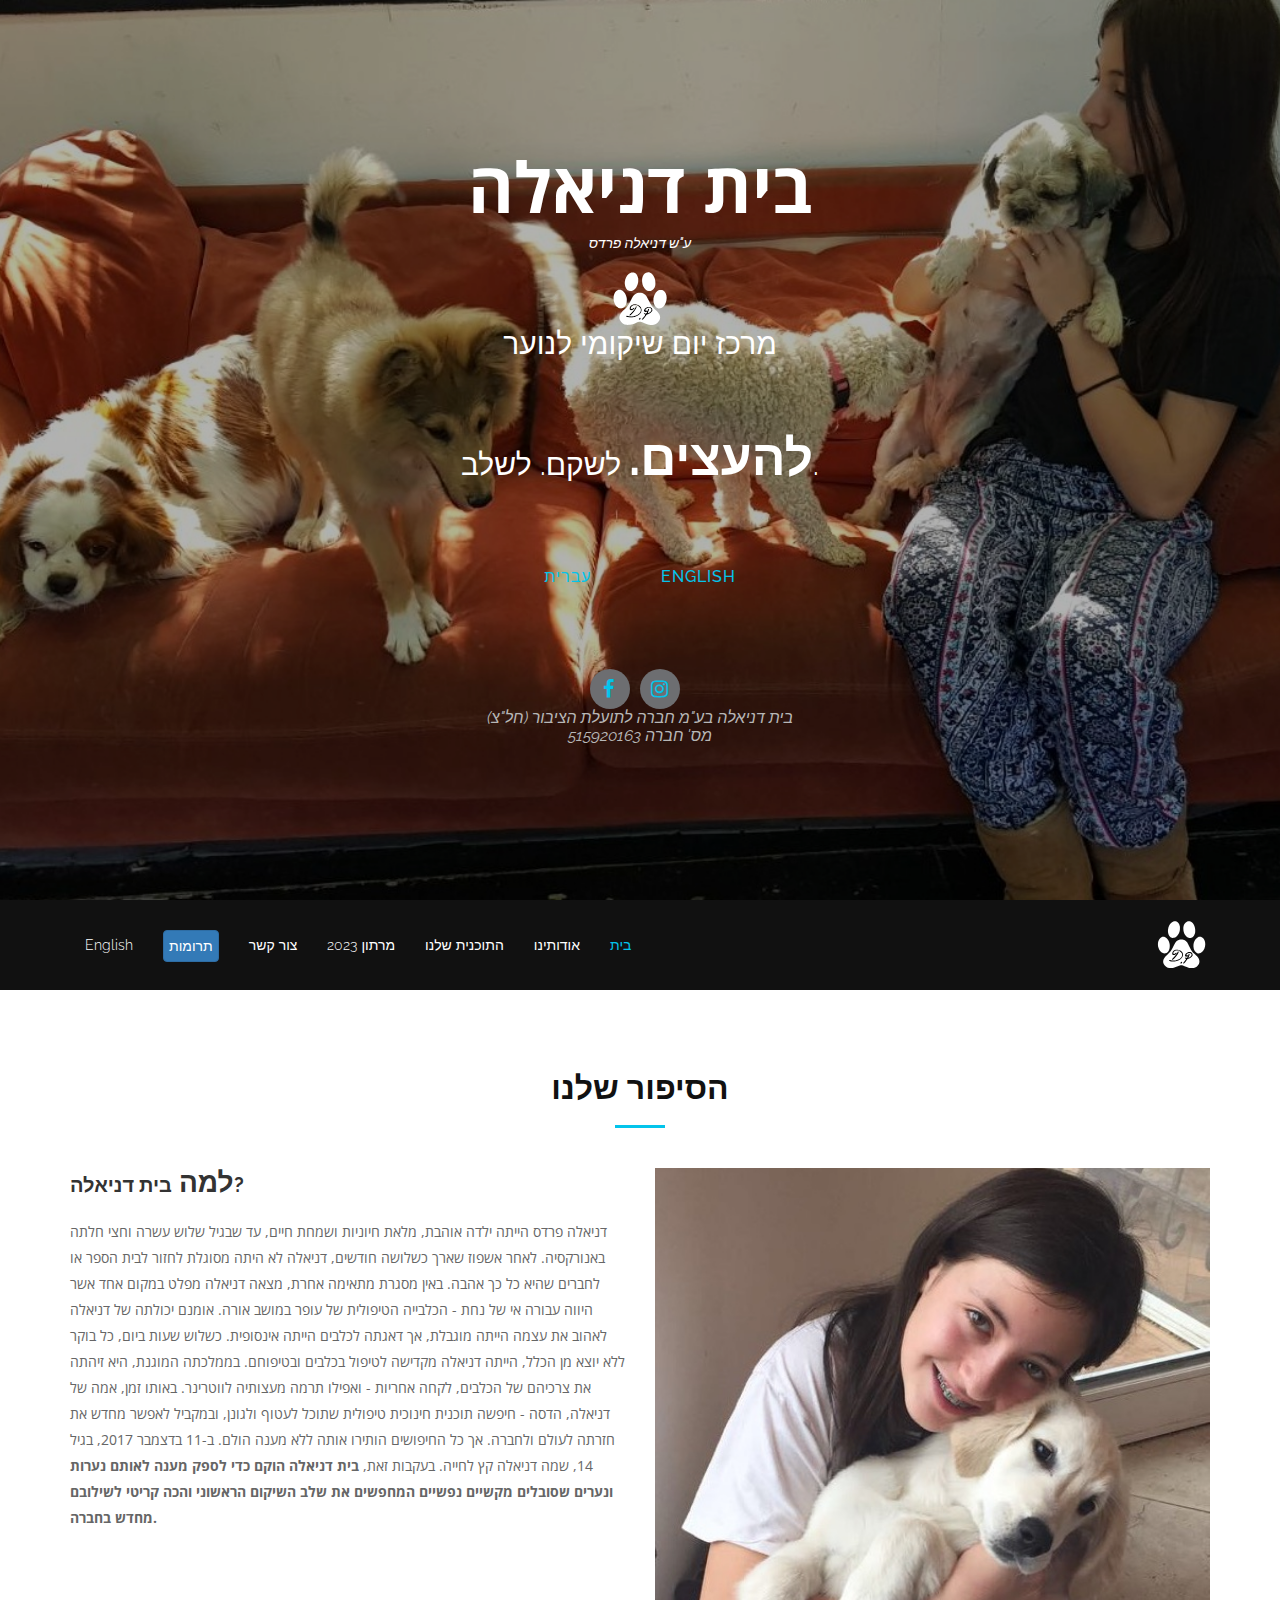
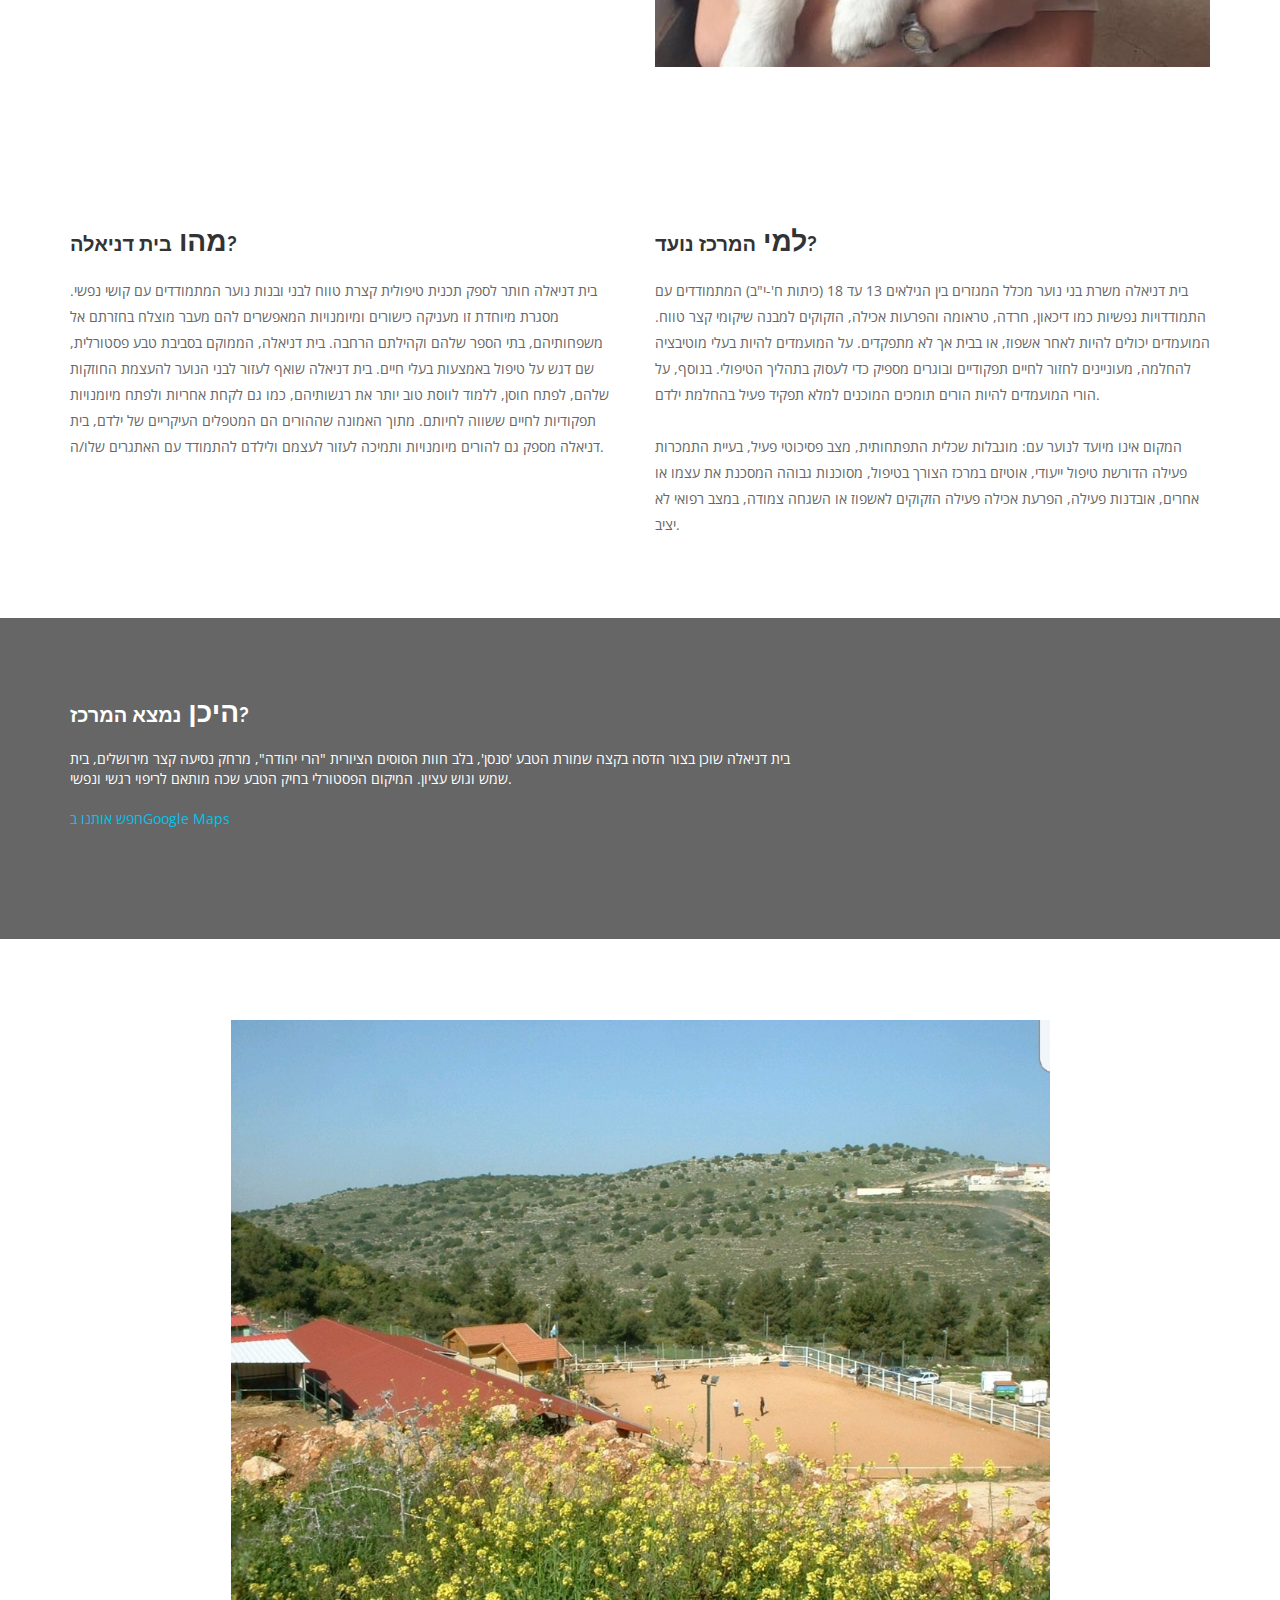
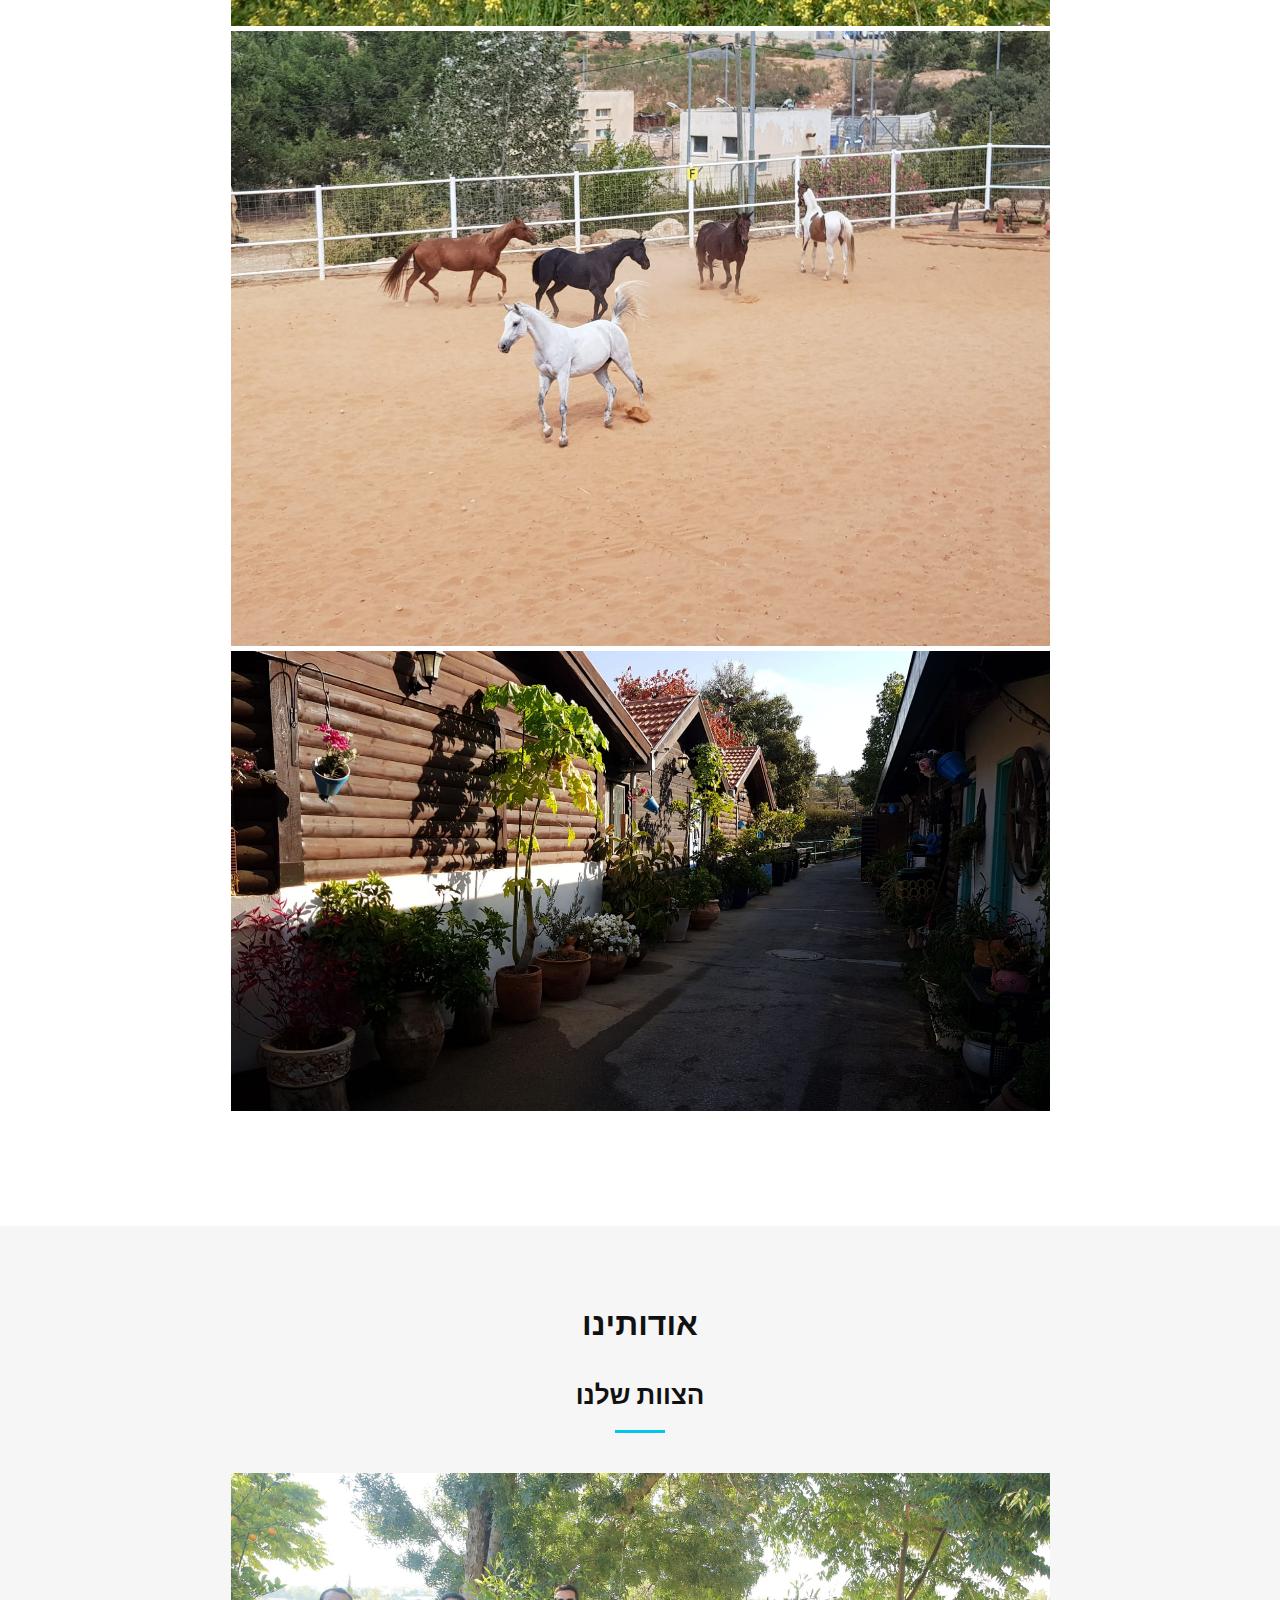
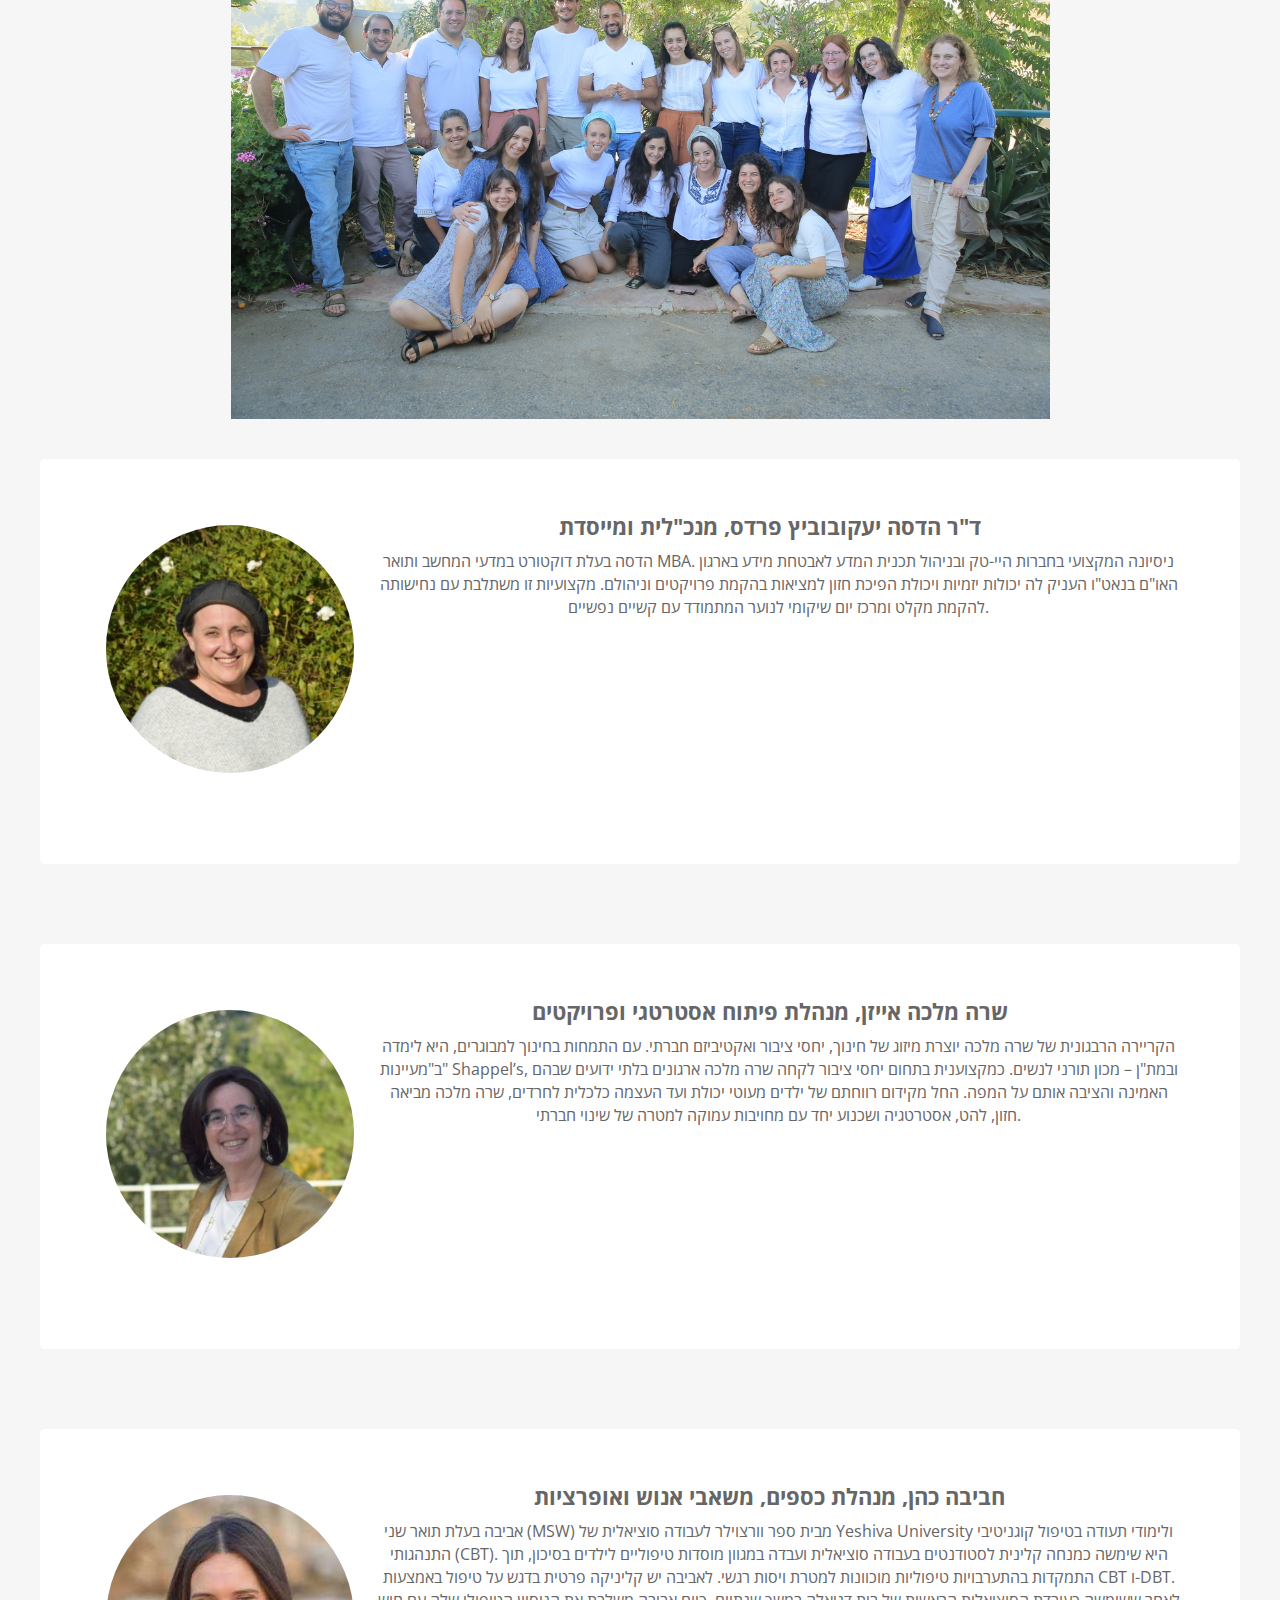
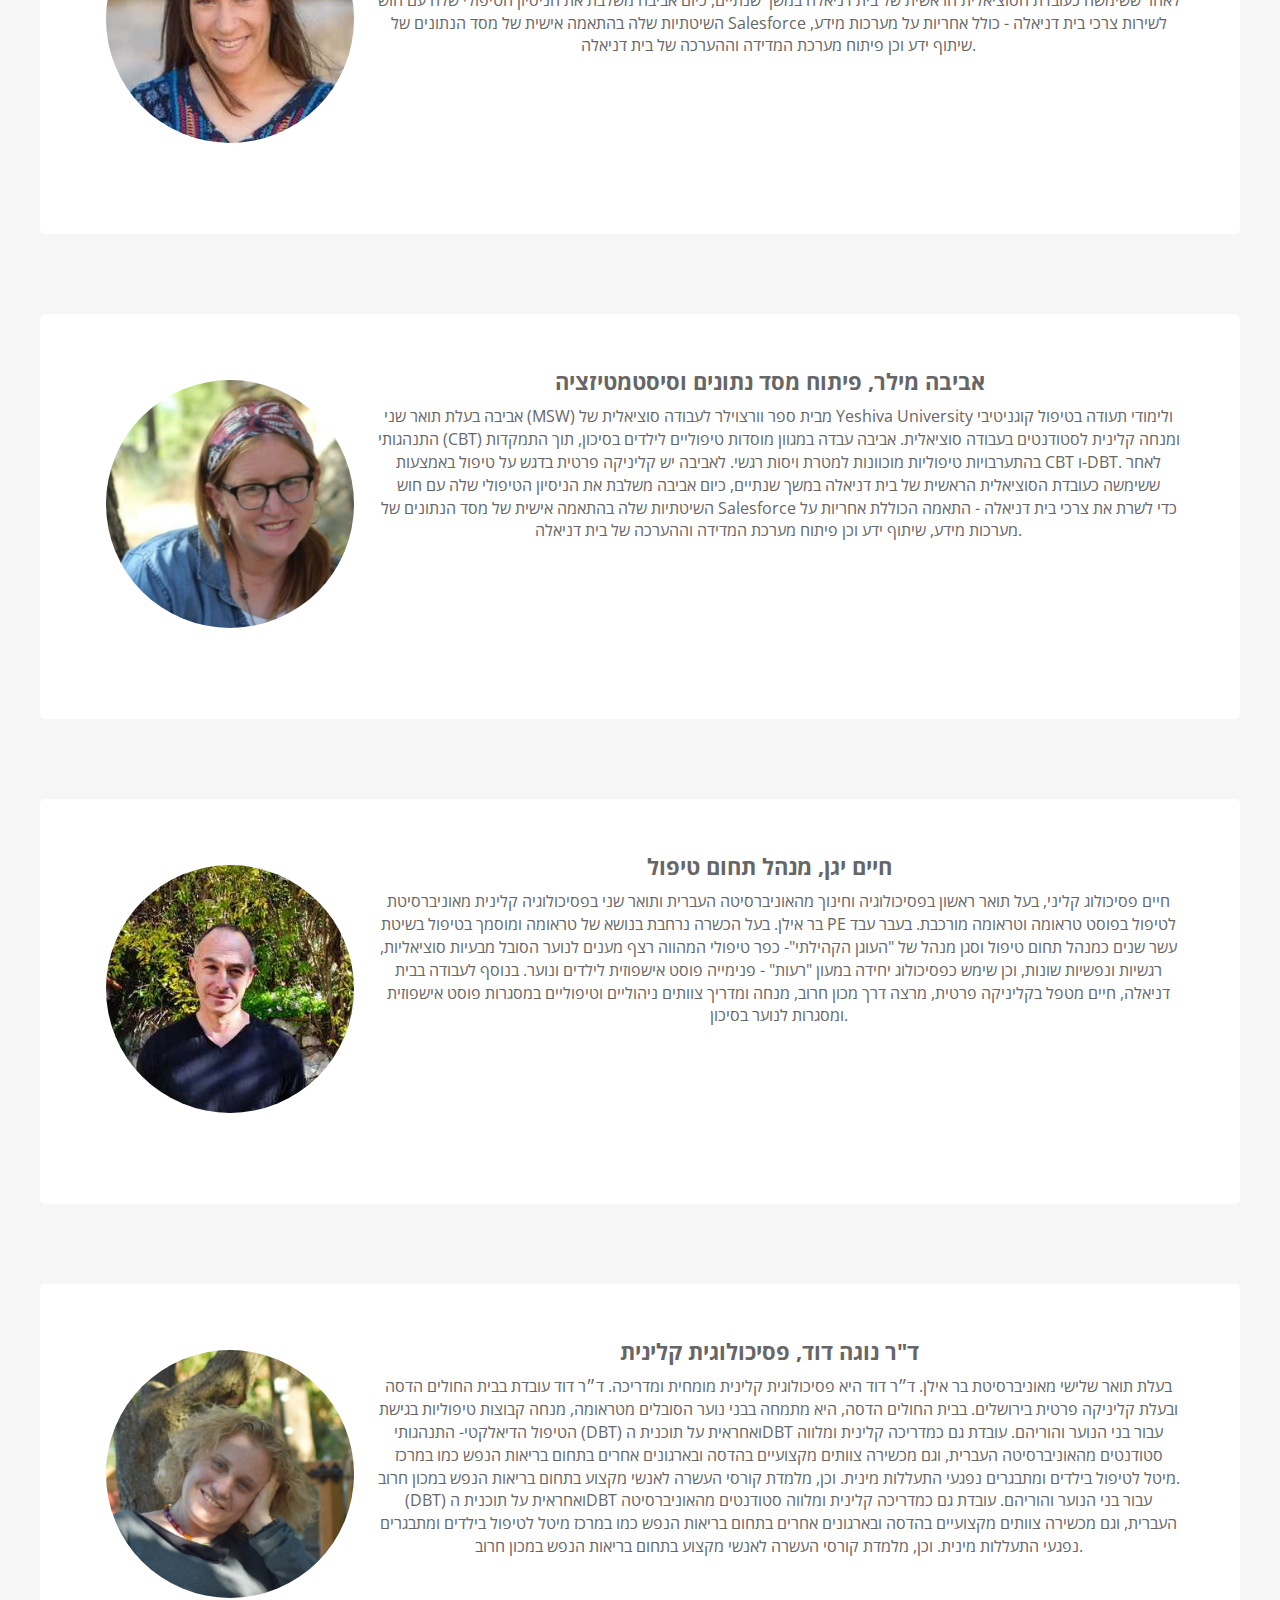
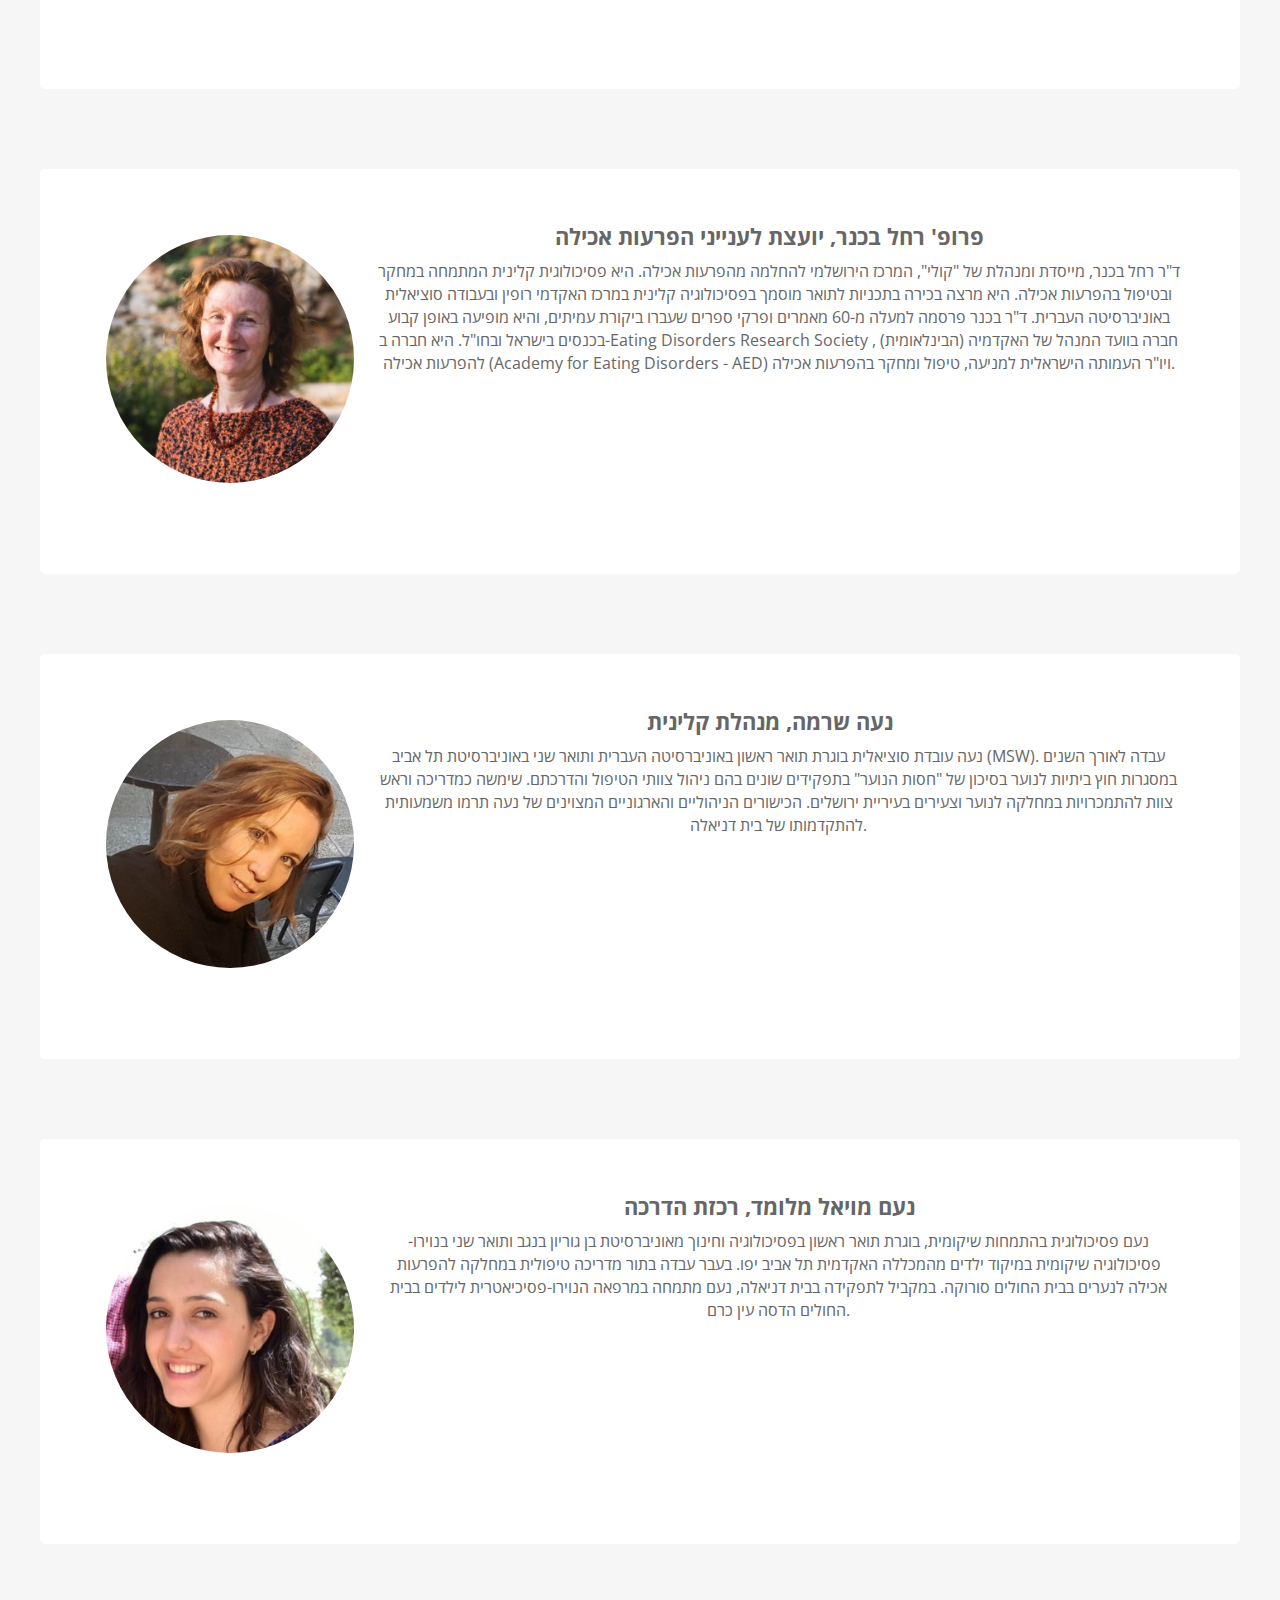
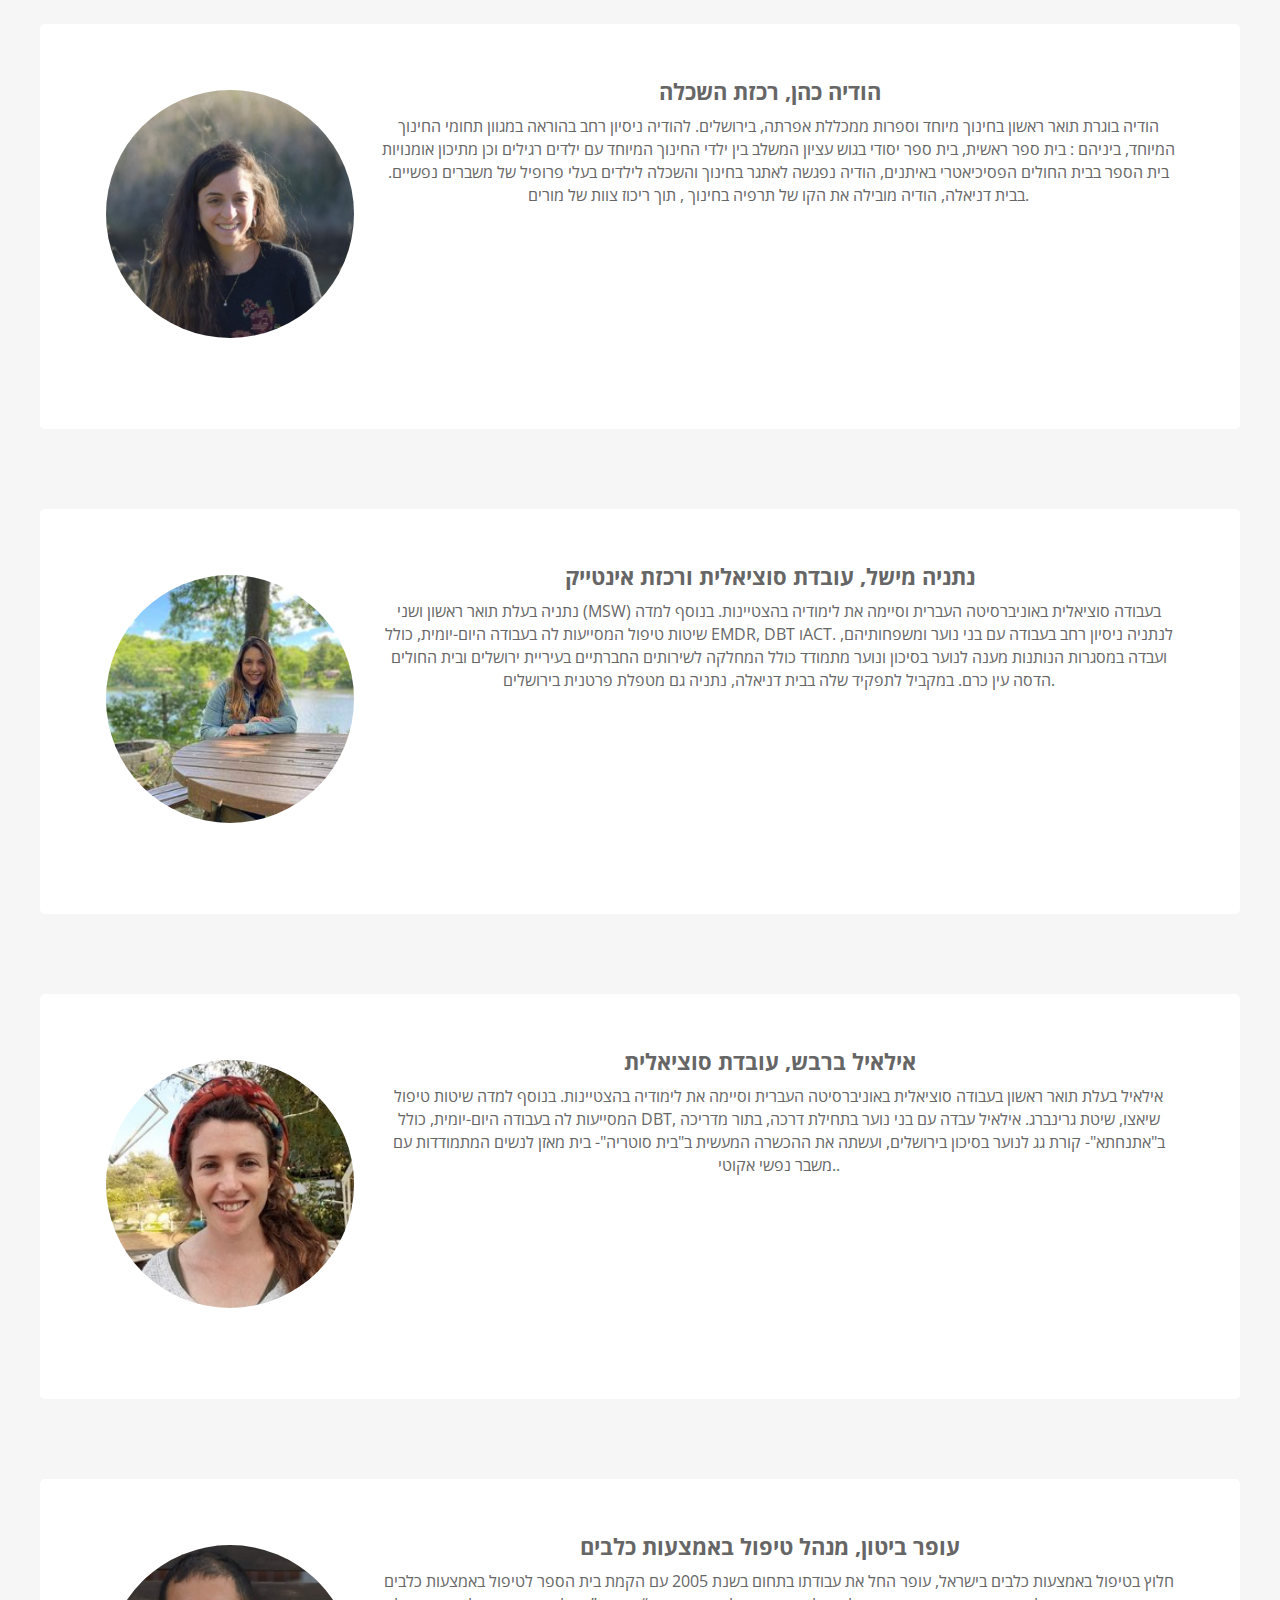
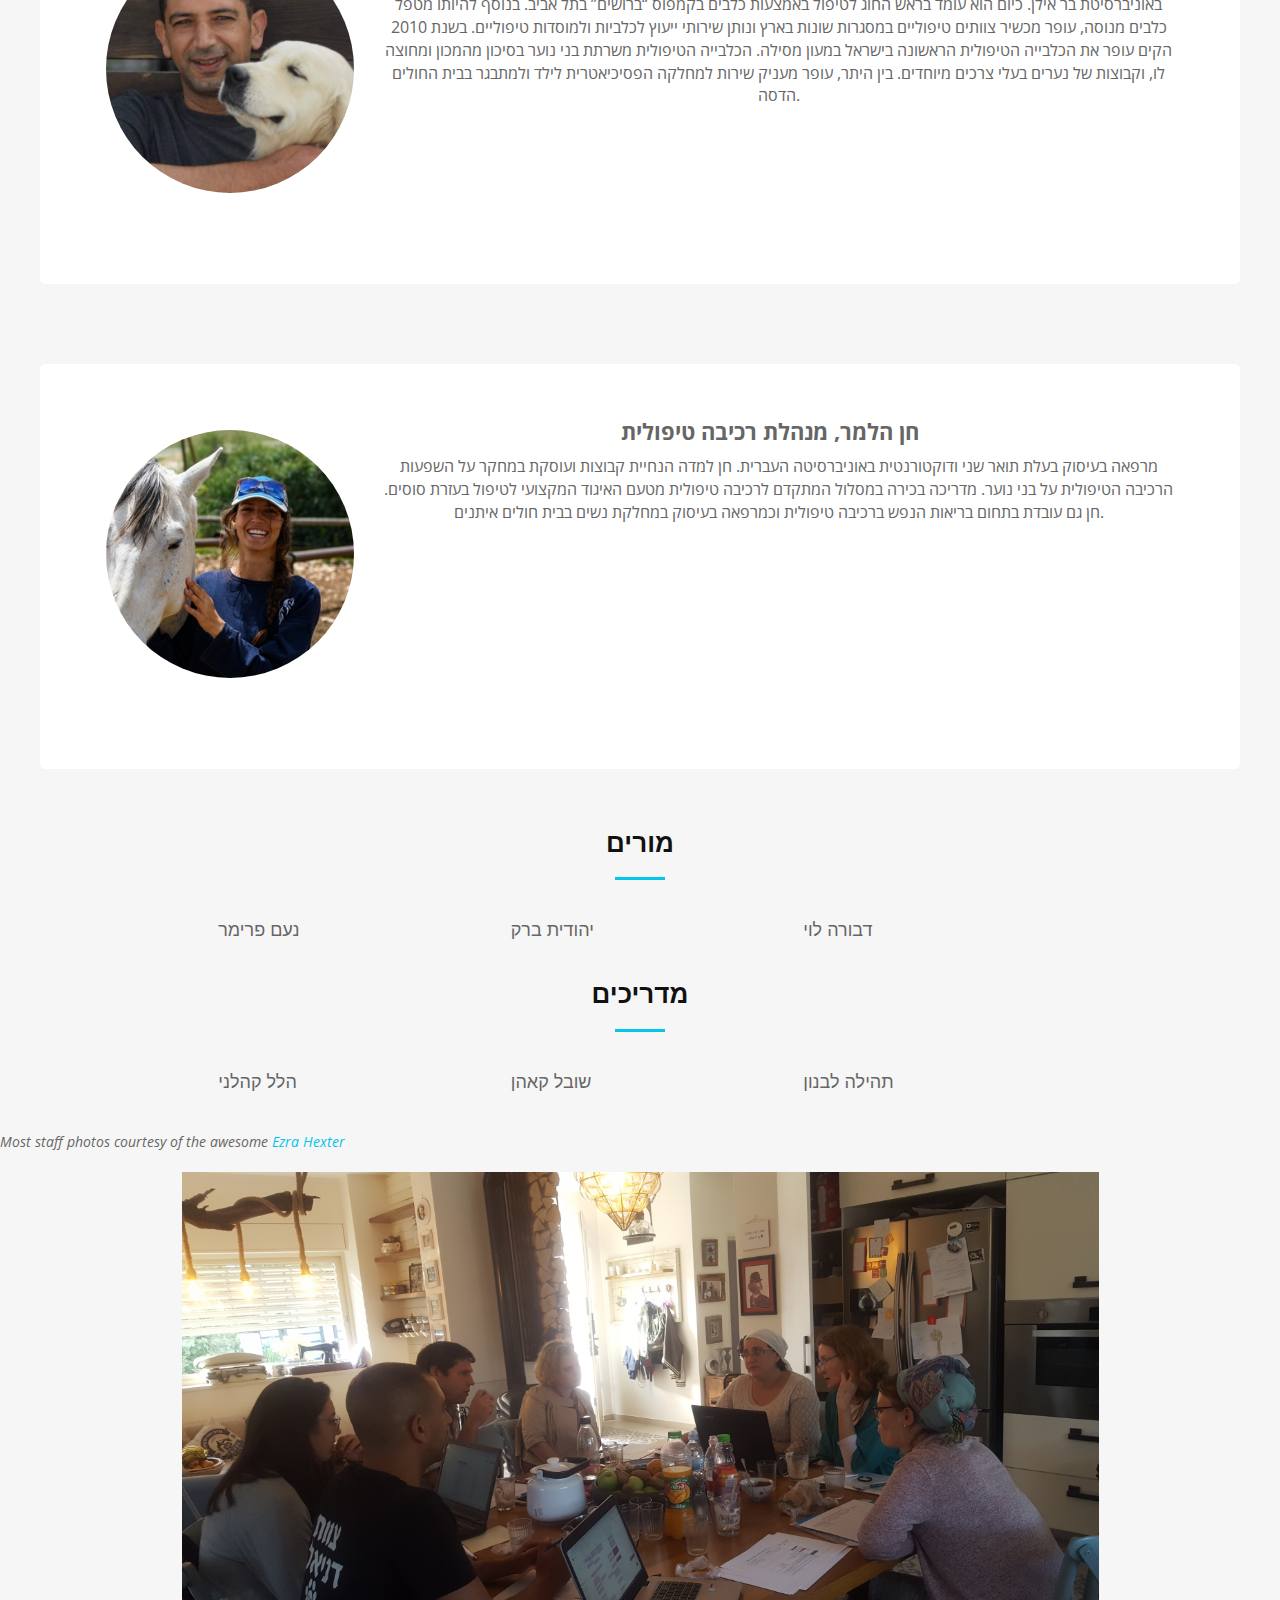
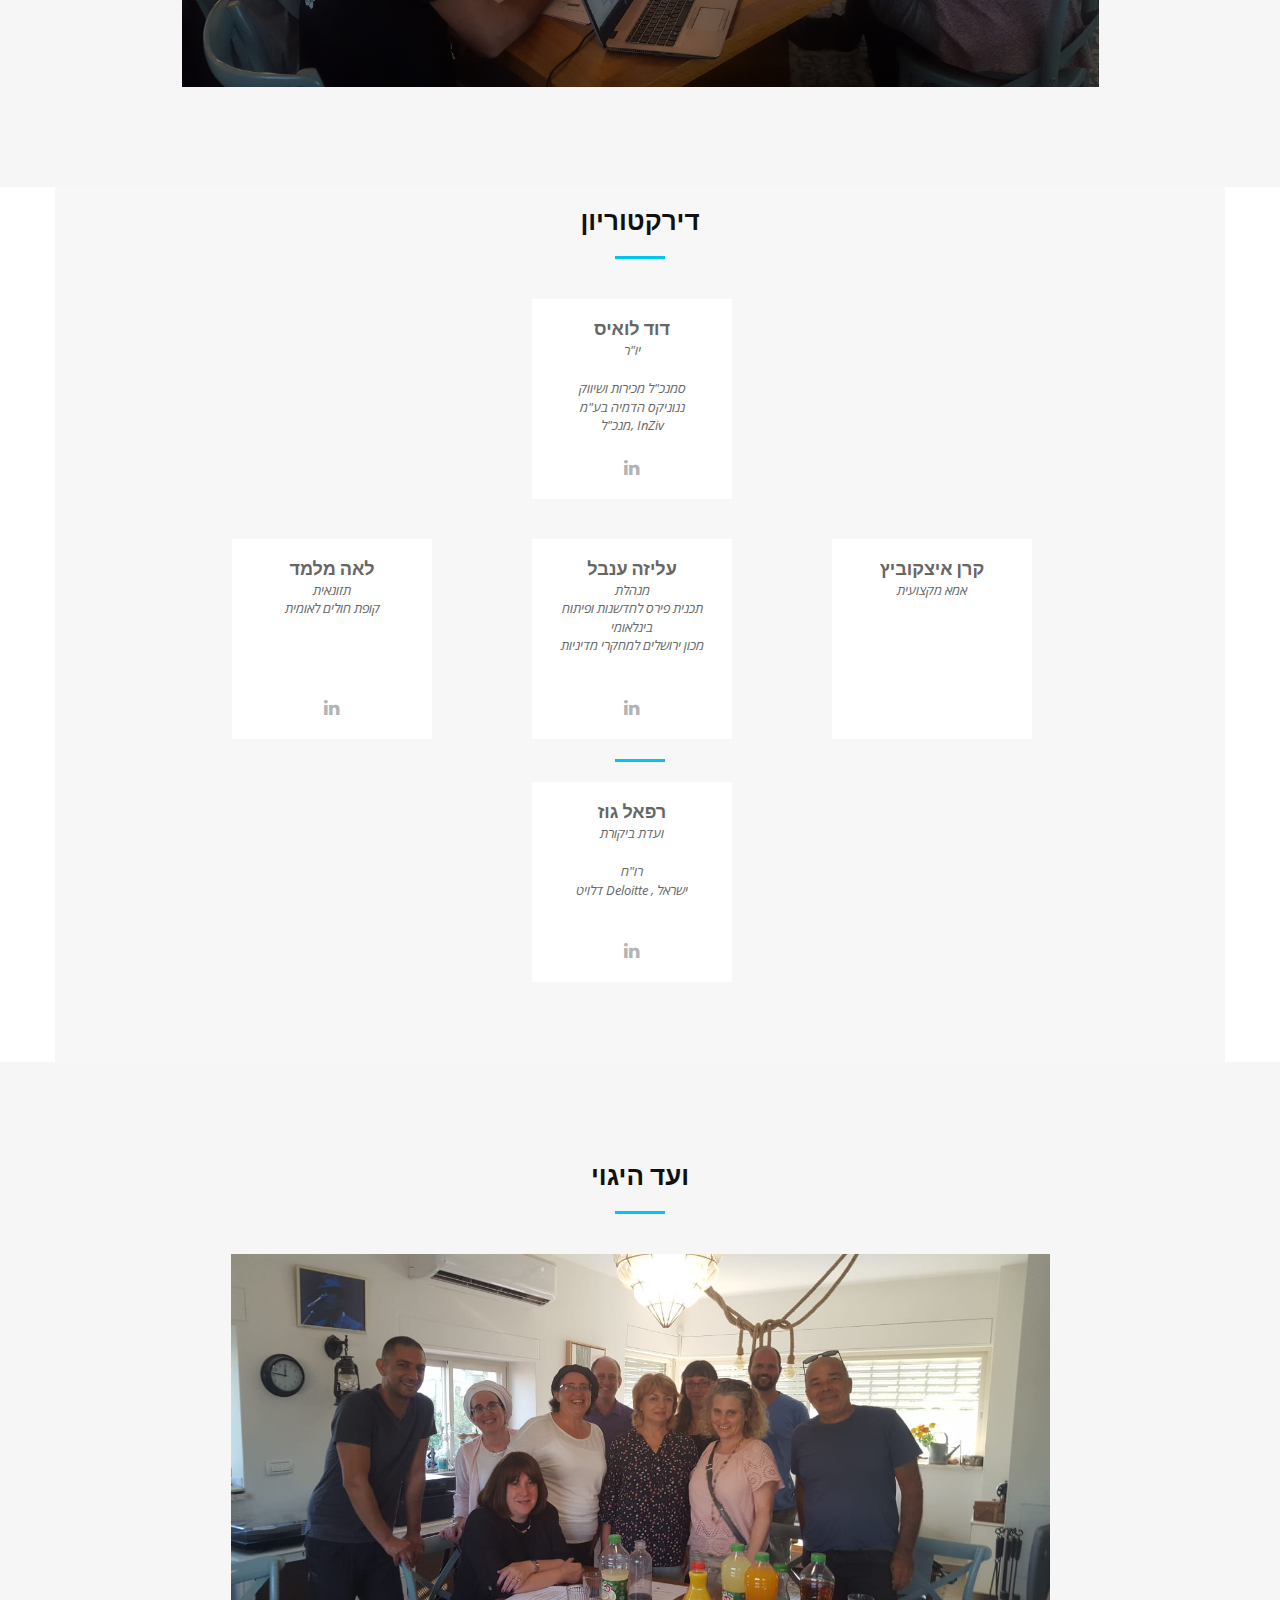
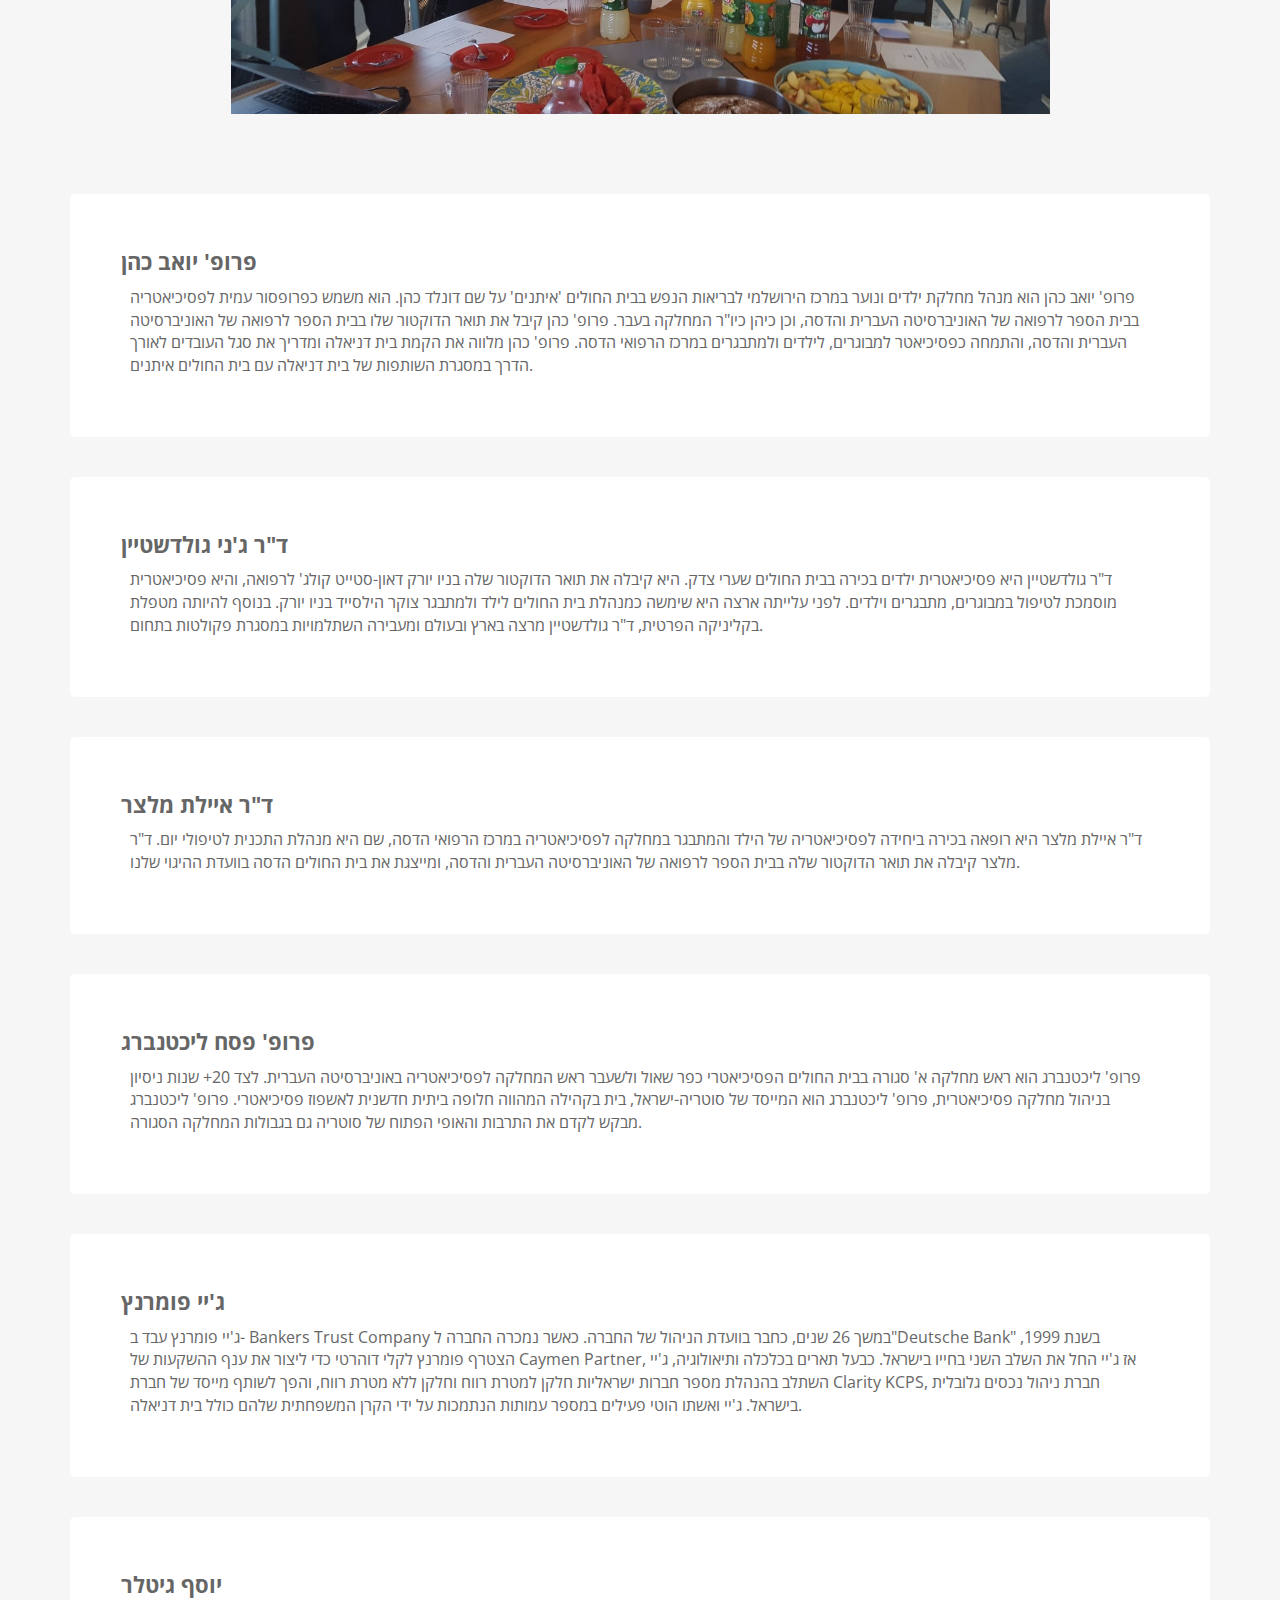
==== commit defc328b: "updates requested" ====
--- a/hebrew.html
+++ b/hebrew.html
@@ -341,7 +341,7 @@
                         <span style="font-size: 20px">בית דניאלה? </span>
                     </h2>
                     <p class="about-text">
-                      בית דניאלה חותר לספק תכנית טיפולית קצרת טווח לבני נוער המתמודדים עם קושי נפשי. מסגרת מיוחדת זו מעניקה כישורים ומיומנויות המאפשרים להם מעבר מוצלח בחזרתם אל משפחותיהם, בתי הספר שלהם וקהילתם הרחבה. בית דניאלה, הממוקם בסביבת טבע פסטורלית, שם דגש על טיפול באמצעות בעלי חיים. בית דניאלה שואף לעזור לבני הנוער להעצמת החוזקות שלהם, לפתח חוסן, ללמוד לווסת טוב יותר את רגשתיהם, כמו גם לקחת אחריות ולפתח מיומנויות תפקודיות לחיים ששווה לחיותם. מתוך האמונה שההורים הם המטפלים העיקריים של ילדם, בית דניאלה מספק גם להורים מיומנויות ותמיכה לעזור לעצמם ולילדם להתמודד עם האתגרים שלו/ה.
+                      בית דניאלה חותר לספק תכנית טיפולית קצרת טווח לבני ובנות נוער המתמודדים עם קושי נפשי. מסגרת מיוחדת זו מעניקה כישורים ומיומנויות המאפשרים להם מעבר מוצלח בחזרתם אל משפחותיהם, בתי הספר שלהם וקהילתם הרחבה. בית דניאלה, הממוקם בסביבת טבע פסטורלית, שם דגש על טיפול באמצעות בעלי חיים. בית דניאלה שואף לעזור לבני הנוער להעצמת החוזקות שלהם, לפתח חוסן, ללמוד לווסת טוב יותר את רגשותיהם, כמו גם לקחת אחריות ולפתח מיומנויות תפקודיות לחיים ששווה לחיותם. מתוך האמונה שההורים הם המטפלים העיקריים של ילדם, בית דניאלה מספק גם להורים מיומנויות ותמיכה לעזור לעצמם ולילדם להתמודד עם האתגרים שלו/ה.
                 </div>
                 <div class="col-md-6 about-content">
                     <h2 class="about-title">
@@ -349,9 +349,9 @@
                         <span style="font-size: 20px">המרכז נועד? </span>
                     </h2>
                     <p class="about-text">
-                      בית דניאלה משרת בני נוער מכלל המגזרים בין הגילאים 13 עד18  (כיתות ח'-י"ב) המתמודדים עם התמודדויות נפשיות כמו דיכאון, חרדה, טראומה והפרעות אכילה, הזקוקים למבנה שיקומי קצר טווח. המועמדים יכולים להיות לאחר אשפוז, או בבית אך לא מתפקדים. על המועמדים להיות בעלי מוטיבציה להחלמה, מעוניינים לחזור לחיים תפקודיים ובוגרים מספיק כדי לעסוק בתהליך הטיפולי. בנוסף, על הורי המועמדים להיות הורים תומכים המוכנים למלא תפקיד פעיל בהחלמת ילדם.                        
+                      בית דניאלה משרת בני נוער מכלל המגזרים בין הגילאים 13 עד 18  (כיתות ח'-י"ב) המתמודדים עם התמודדויות נפשיות כמו דיכאון, חרדה, טראומה והפרעות אכילה, הזקוקים למבנה שיקומי קצר טווח. המועמדים יכולים להיות לאחר אשפוז, או בבית אך לא מתפקדים. על המועמדים להיות בעלי מוטיבציה להחלמה, מעוניינים לחזור לחיים תפקודיים ובוגרים מספיק כדי לעסוק בתהליך הטיפולי. בנוסף, על הורי המועמדים להיות הורים תומכים המוכנים למלא תפקיד פעיל בהחלמת ילדם.                        
                       <br><br>
-                      המקום אינו מיועד לנוער עם: מוגבלות שכלית התפתחותית, מצב פסיכוטי פעיל, בעיית התמכרות פעילה שדורש טיפול ייעודי, אוטיזם במרכז הצורך בטיפול, מסוכנות גבוהה המסכן את עצמו או אחרים, אובדנות פעילה, הפרעת אכילה פעילה הזקוקים לאשפוז או השגחה צמודה, במצב רפואי לא יציב. 
+                      המקום אינו מיועד לנוער עם: מוגבלות שכלית התפתחותית, מצב פסיכוטי פעיל, בעיית התמכרות פעילה הדורשת טיפול ייעודי, אוטיזם במרכז הצורך בטיפול, מסוכנות גבוהה המסכנת את עצמו או אחרים, אובדנות פעילה, הפרעת אכילה פעילה הזקוקים לאשפוז או השגחה צמודה, במצב רפואי לא יציב. 
 
 
                     </p>
@@ -658,7 +658,7 @@
                     
                       <b>חביבה כהן,  מנהלת כספים, משאבי אנוש ואופרציות</b>
                       <br />
-                      חביבה בעלת תואר ראשון מהאוניברסיטה העברית במדעי הרוח והחברה, מאמנת מוסמכת (CCIL) ע"י מכללת כוונה ולשכת המאמנים בישראל וסופרוויז'רית למאמנים, ומנחת קבוצות מטעם אוניברסיטת בר אילן. חביבה משמשת כמנהלת בכירה במגזר השלישי מזה מעל עשור וחצי, שימשה כמנכ"לית וכסמנכ"לית עמותות חברתיות וחינוכיות, מביאה בתפקידה בבית דניאלה מניסיונה הרב לאורך השנים בהקמת פרויקטים ומיזמים, ניהול תוכן ופעילות, ניהול כספים ומשאבי אנוש. 
+                      אביבה בעלת תואר שני (MSW) מבית ספר וורצוילר לעבודה סוציאלית של Yeshiva University ולימודי תעודה בטיפול קוגניטיבי התנהגותי (CBT). היא שימשה כמנחה קלינית לסטודנטים בעבודה סוציאלית ועבדה במגוון מוסדות טיפוליים לילדים בסיכון, תוך התמקדות בהתערבויות טיפוליות מוכוונות למטרת ויסות רגשי. לאביבה יש קליניקה פרטית בדגש על טיפול באמצעות CBT ו-DBT. לאחר ששימשה כעובדת הסוציאלית הראשית של בית דניאלה במשך שנתיים, כיום אביבה משלבת את הניסיון הטיפולי שלה עם חוש השיטתיות שלה בהתאמה אישית של מסד הנתונים של Salesforce לשירות צרכי בית דניאלה - כולל אחריות על מערכות מידע, שיתוף ידע וכן פיתוח מערכת המדידה וההערכה של בית דניאלה. 
                       </div>
                     </div>
                   </div>
@@ -695,7 +695,7 @@
                 
                   <b>חיים יגן,  מנהל תחום טיפול</b>
                   <br />
-                  חיים פסיכולוג קליני, בעל תואר ראשון בפסיכולוגיה וחינוך מהאוניברסיטה העברית ותואר שני בפסיכולוגיה קלינית מאוניברסיטת בר אילן. בעל הכשרה נרחבת בנושא של טראומה ומוסמך בטיפול בשיטת PE לטיפול בפוסט טראומה וטראומה מורכבת. בעבר עבד עשר שנים כמנהל תחום טיפול וסגן מנהל של "העוגן הקהילתי"- כפר טיפולי המהווה רצף מענים לנוער הסובל מבעיות סוציאליות, רגשיות ונפשיות שונות. וכן היה בעבר פסיכולוג יחידה במעון "רעות"  - פנימייה פוסט אישפוזית לילדים ונוער. בנוסף לעבודה בבית דניאלה, חיים מטפל בקליניקה פרטית, מרצה דרך מכון חרוב, מנחה ומדריך צוותים ניהוליים וטיפוליים במסגרות פוסט אישפוזית ומסגרות לנוער בסיכון.
+                  חיים פסיכולוג קליני, בעל תואר ראשון בפסיכולוגיה וחינוך מהאוניברסיטה העברית ותואר שני בפסיכולוגיה קלינית מאוניברסיטת בר אילן. בעל הכשרה נרחבת בנושא של טראומה ומוסמך בטיפול בשיטת PE לטיפול בפוסט טראומה וטראומה מורכבת. בעבר עבד עשר שנים כמנהל תחום טיפול וסגן מנהל של "העוגן הקהילתי"- כפר טיפולי המהווה רצף מענים לנוער הסובל מבעיות סוציאליות, רגשיות ונפשיות שונות, וכן שימש כפסיכולוג יחידה במעון "רעות" - פנימייה פוסט אישפוזית לילדים ונוער. בנוסף לעבודה בבית דניאלה, חיים מטפל בקליניקה פרטית, מרצה דרך מכון חרוב, מנחה ומדריך צוותים ניהוליים וטיפוליים במסגרות פוסט אישפוזית ומסגרות לנוער בסיכון.
                   </div>
                 </div>
               </div>
@@ -818,7 +818,7 @@
                         <img src="img/Team/Headshots/michelle_netanya.jpg" class="pic" width="80%" alt="" align="middle" > 
                       </div>
                       <div class="col-xs-12 col-sm-9">
-                      <b>נתניה מישל, עובדת סוציאלית</b>
+                      <b>נתניה מישל, עובדת סוציאלית ורכזת אינטייק</b>
                       <br />
                       נתניה בעלת תואר ראשון ושני (MSW) בעבודה סוציאלית באוניברסיטה העברית וסיימה את לימודיה בהצטיינות. בנוסף למדה שיטות טיפול המסייעות לה בעבודה היום-יומית, כולל EMDR, DBT וACT. לנתניה ניסיון רחב בעבודה עם בני נוער ומשפחותיהם, ועבדה במסגרות הנותנות מענה לנוער בסיכון ונוער מתמודד כולל המחלקה לשירותים החברתיים בעיריית ירושלים ובית החולים הדסה עין כרם. במקביל לתפקיד שלה בבית דניאלה, נתניה גם מטפלת פרטנית בירושלים.
                       </div>
@@ -921,7 +921,7 @@
             <!-- <div class="pic row-centered"> 
               <img src="img/Team/Headshots/Noam Frimer.jpeg" alt="" width="100%" align="middle"> 
             </div> -->
-            <h4>נועם פרימר</h4>
+            <h4>נעם פרימר</h4>
             
           </div>
         </div>
@@ -1517,55 +1517,63 @@
                     <h4 class="section-subtitle" >השותפים הרפואיים</h4>
         
                     <div>
-                      <img style="width: 50%" src="img/Partnerships/Picture1.png">
-                      <div>בית חולים איתנים</div>
-                    </div>
+                      <P>
+                        <img style="width: 50%" src="img/Partnerships/Picture1.png">
+                      </P>
+                      <P>
+                        <img style="width: 30%" src="img/Partnerships/Picture2.png">
+                      </P>
+                      <P>
+                        <img style="width: 18%" src="img/Partnerships/Shaarei Tzedek Logo.jpg">
+                      </P>
+                    </div>
+                    <br/>
+
+                    <h4 class="section-subtitle" >שותפים ממשלתיים</h4>
                     <br/>
                     <div>
+                      <P>
+                        <img style="width: 30%" src="img/Partnerships/Ministry of Health.jpg">
+                      </P>
+                      <P>
+                        <img style="width: 17%" src="img/Partnerships/misrad hachinuch.png">
+                      </P>
+                      <P>
+                        <img style="width: 30%" src="img/Partnerships/hila.png">
+                      </P>
+                      <P>
+                        <img style="width: 18%" src="img/Partnerships/kranot bituach leumi.png">
+                      </P>
+                    </div>
+                    
+
+
+                    <!-- <div>
                         <img style="width: 30%" src="img/Partnerships/Picture2.png">
-                        <div>בית חולים הדסה</div>
-                      </div>
+                      </div> -->
                       <br/>
                       <h4 class="section-subtitle" >שותפים עסקיים</h4>
                       <br/>
                       <div>
                         <img class="meitar-logo" src="img/ddPics/MeitarLogo.JPG">
-                        <div>מיתר משרד עורכי דין, רמת גן</div>
+                        
                       </div>
                       <br/>
                       <br/>
-                      <h4 class="section-subtitle" >שותפים ממשלתיים</h4>
+                      
+        
+                      <h4 class="section-subtitle" >שותפים מקצועיים</h4>
+        
+                      <div>
+                        <img class="Beit Ofer" style="width: 20%" src="img/Partnerships/ofer.png">
+                      </div>
                       <br/>
                       <div>
-                        <img class="meitar-logo" src="img/Partnerships/447462a.jpg">
-                        <div>עיריית ירושלים</div>
-                      </div>
-                      <br/>
-                      <div>
-                          <img class="meitar-logo" src="img/Partnerships/Picture4.png">
-                          <div>משרד החינוך ירושלים </div>
-                        </div>
-                        <br/>
-                        <div>
-                            <img class="meitar-logo" src="img/Partnerships/Picture8.png">
-                            <div>משרד החינוך </div>
-                          </div>
-                          <br/>
-        
-                      <h4 class="section-subtitle" >שותפים מקצועיים</h4>
-        
-                      <div>
-                        <img class="meitar-logo" src="img/Partnerships/ofer.png">
-                        <div> המרכז הישראלי לכלבנות טיפולית</div>
-                      </div>
-                      <br/>
-                      <div>
-                          <img class="meitar-logo" src="img/Partnerships/Picture5.png">
-                          <div>קולי המרכז הירושלמי להחלמה מהפרעות אכילה</div>
+                          <img class="Koli" style="width: 20%" src="img/Partnerships/Picture5.png">
                         </div>
                         <br/>
                         <br/>
-                        <h4 class="section-subtitle" >עמותות</h4>
+                        <h4 class="section-subtitle" >קרנות</h4>
                         <!--
                         <div>
                           <img class="meitar-logo" src="img/Partnerships/joint.png">
@@ -1573,15 +1581,17 @@
                         </div>
                         <br/>-->
                         <div>
-                            <img class="meitar-logo" src="img/Partnerships/Picture6.png">
-                            <div>JInternship </div>
-                          </div>
-                          <br/>
-                        <div>
-                              <img class="meitar-logo" src="img/Partnerships/Picture7.png">
-                              <div>אתלטי הסמטה</div>
-                            </div>
-                            <br/>  
+                          <P>
+                            <img style="width: 20%" src="img/Partnerships/azrieli logo.png">
+                          </P>
+                          <P>
+                            <img style="width: 20%" src="img/Partnerships/MYISRAEL LOGO SINGLE LINE.jpg">
+                          </P>
+                          <P>
+                            <b>Simlai Foundation</b>
+                          </P>
+                        </div>
+                        <br/>  
                         
         
         
@@ -1599,7 +1609,7 @@
       <p><a href="https://drive.google.com/open?id=114zODHu0sMxFEr9gDE2FxNedBHyS-Es1" target="_blank"><span style="font-weight: 400;">מכתב מנשיא המדינה רובי ריבלין</span></a></p>
       <p><a href="https://drive.google.com/open?id=1Iu0rDHoB26NyVilpXAsSRZqluchEgR9G" target="_blank">מכתב תמיכה של פרופ 'יואב כהן ן מנהל מחלקת ילדים ונוער, בי"ח "איתנים"</a></p>
       <p><a href="https://drive.google.com/open?id=1l7xVrWQVGD5LIqO03Um7HQ_D9O0aDykB" target="_blank"><span style="font-weight: 400;">מכתב תמיכה של ד"ר רחל בכנר,  יו"ר העמותה הישראלית למניעה, טיפול ומחקר בהפרעות אכילה</span></a></p>
-      <p><a href="https://drive.google.com/open?id=16pJ6wFyukLJE-nlUUiT0KEujzv2DS-cR" target="_blank"><span style="font-weight: 400;">דף עמדה שירות הפסיכולוגי מנח"י</span></a></p>
+      <p><a href="https://drive.google.com/drive/folders/1PH-kzOudmR99mApEKKmfkTURbm8bzVxd" target="_blank"><span style="font-weight: 400;">דף עמדה שירות הפסיכולוגי מנח"י</span></a></p>
       </div>
       </div>
       </div>
@@ -1825,7 +1835,7 @@
                             <div class="card-body" style="
                             padding-bottom: 10px;
                         ">
-                                <a target="_blank"  href="https://www.jgive.com/new/he/ils/donation-targets/92291">
+                                <a target="_blank"  href="https://www.jgive.com/new/he/ils/collect/donation-targets/69291/amount">
                                   <button type="button" class="btn btn-primary" style="
                                   margin-right: 25px;
                               ">
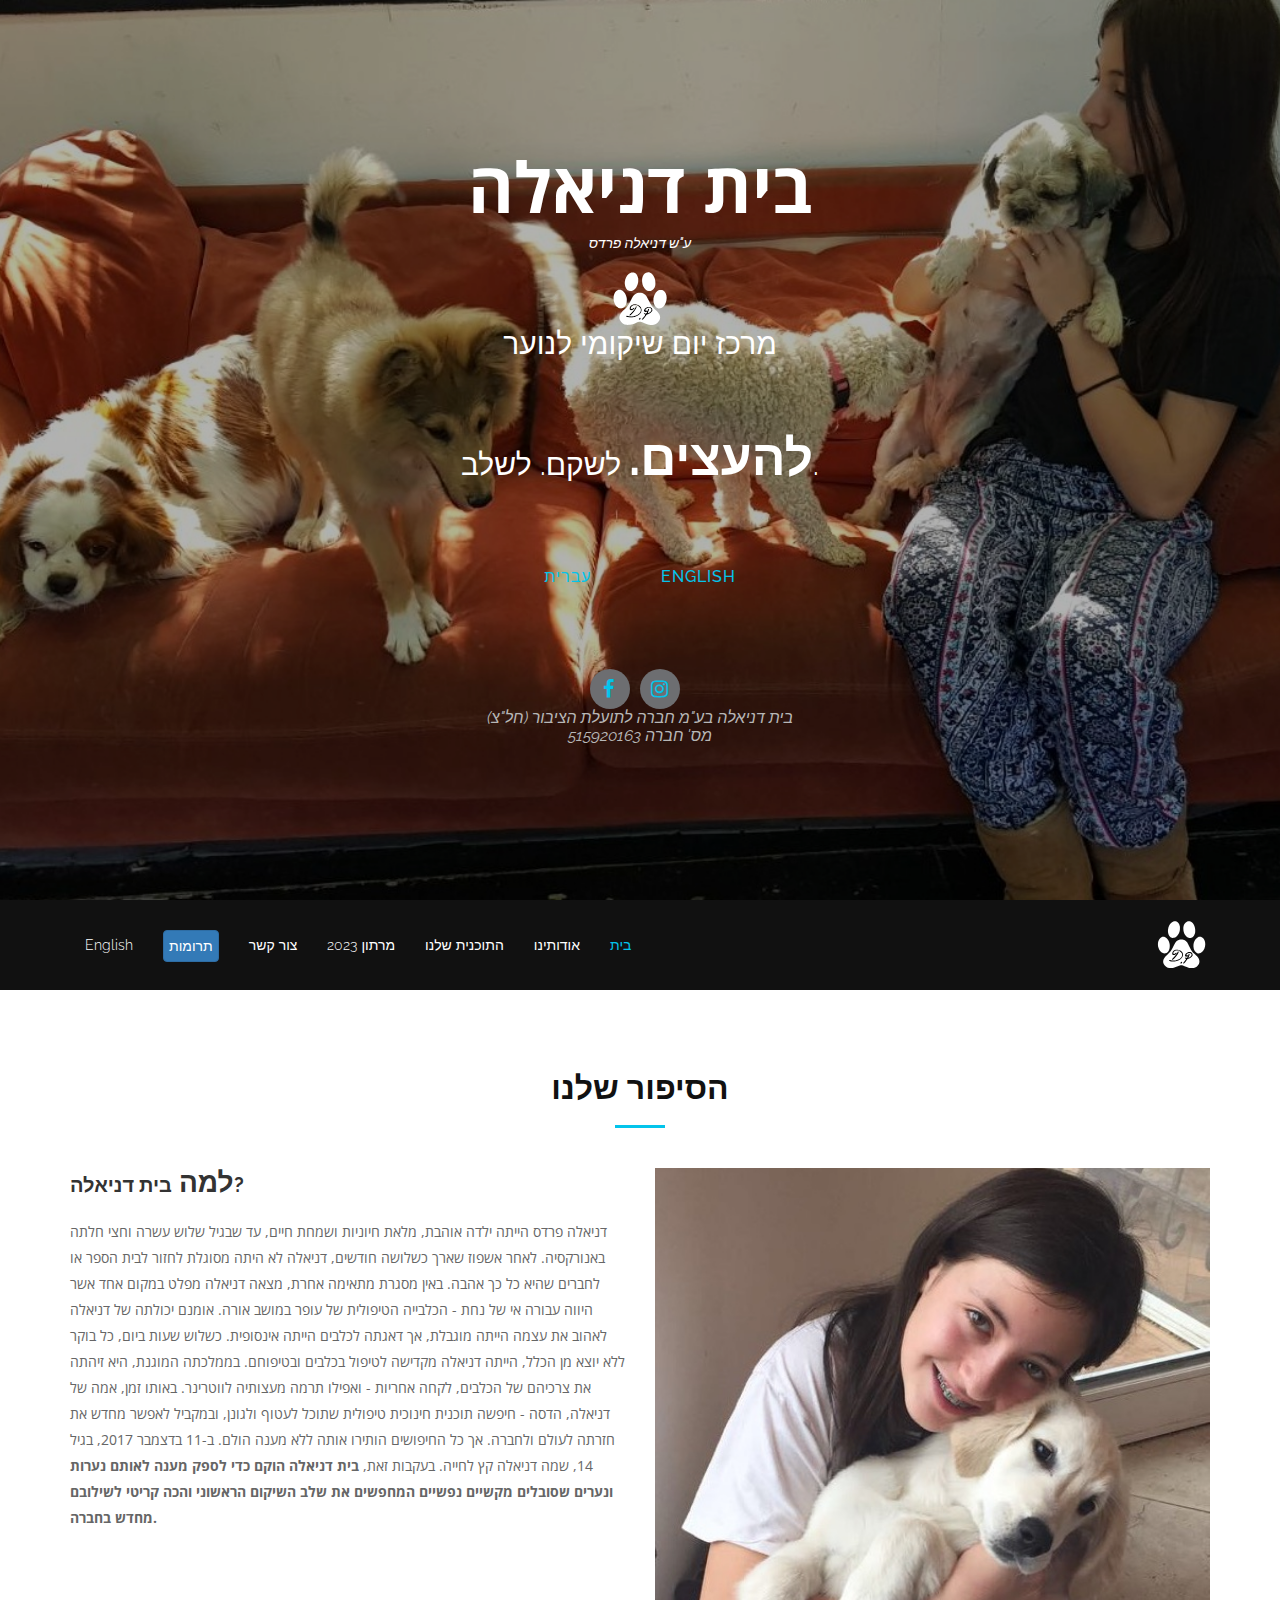
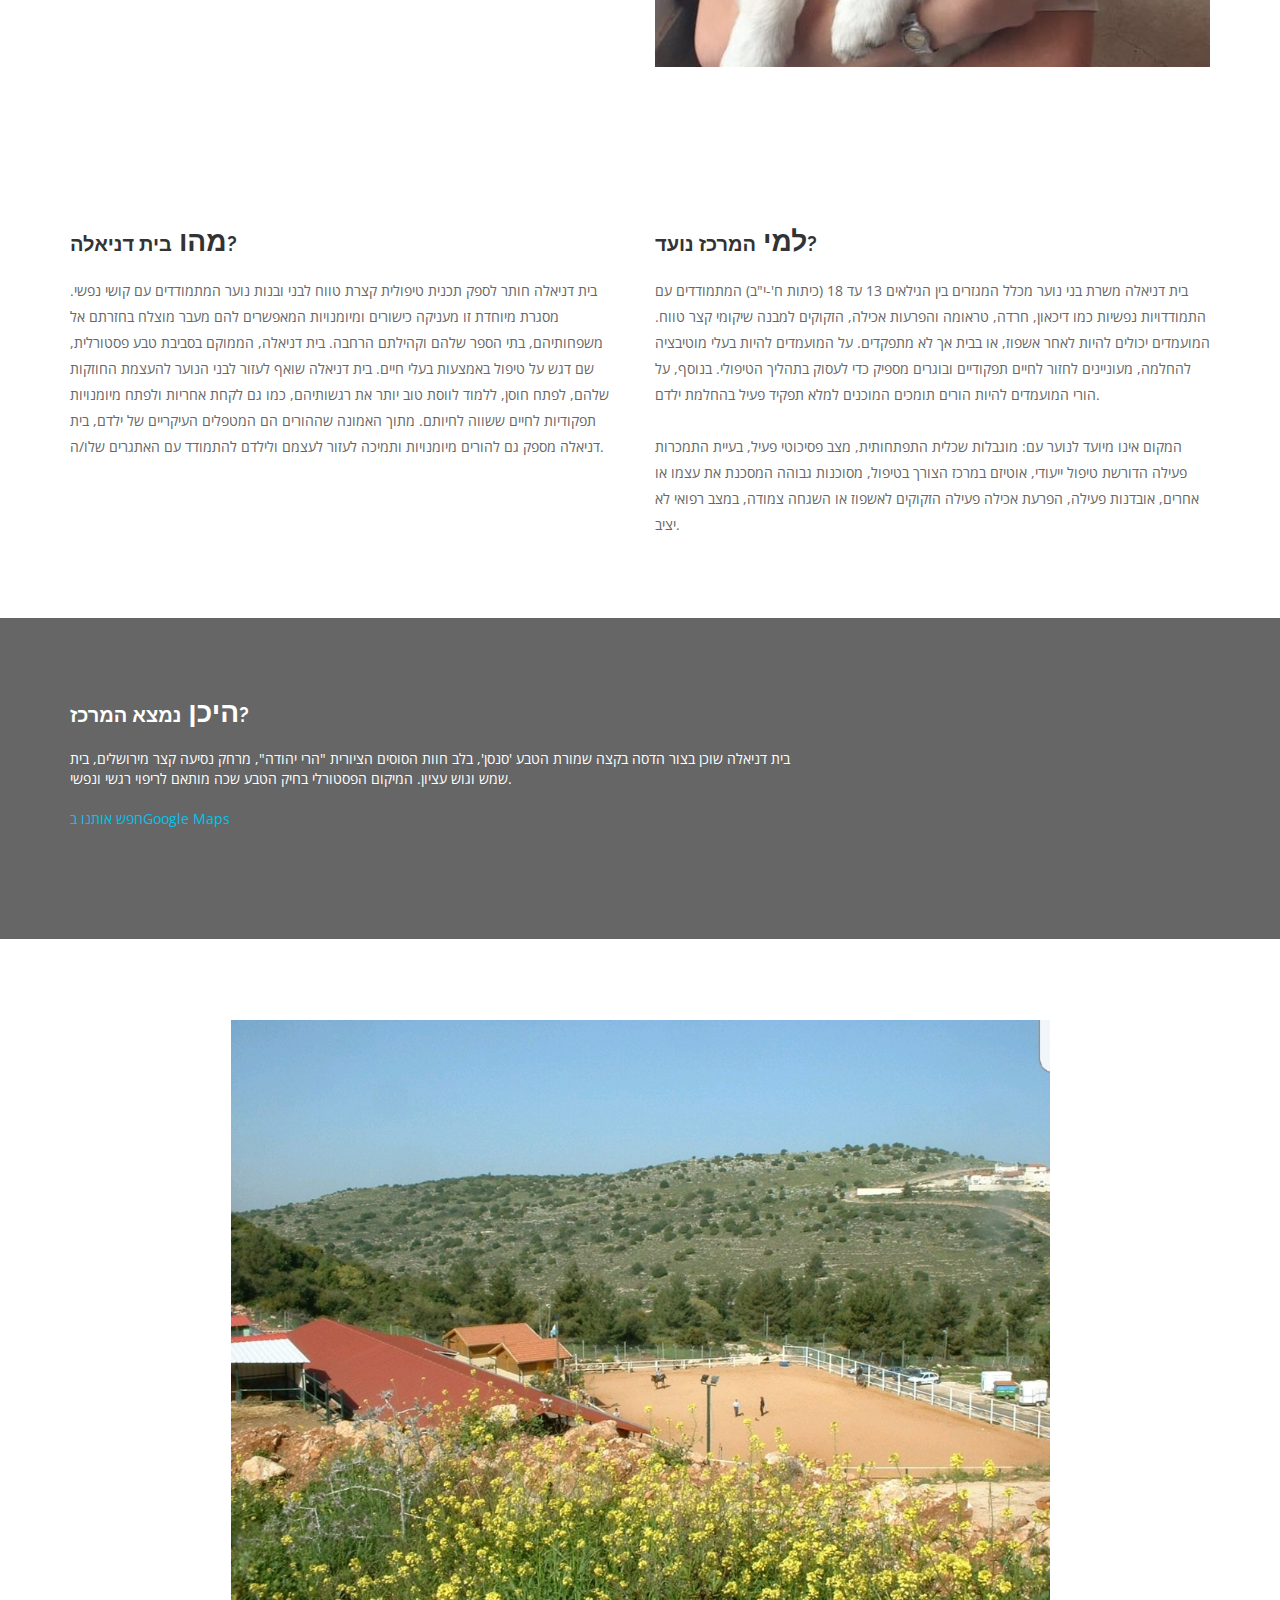
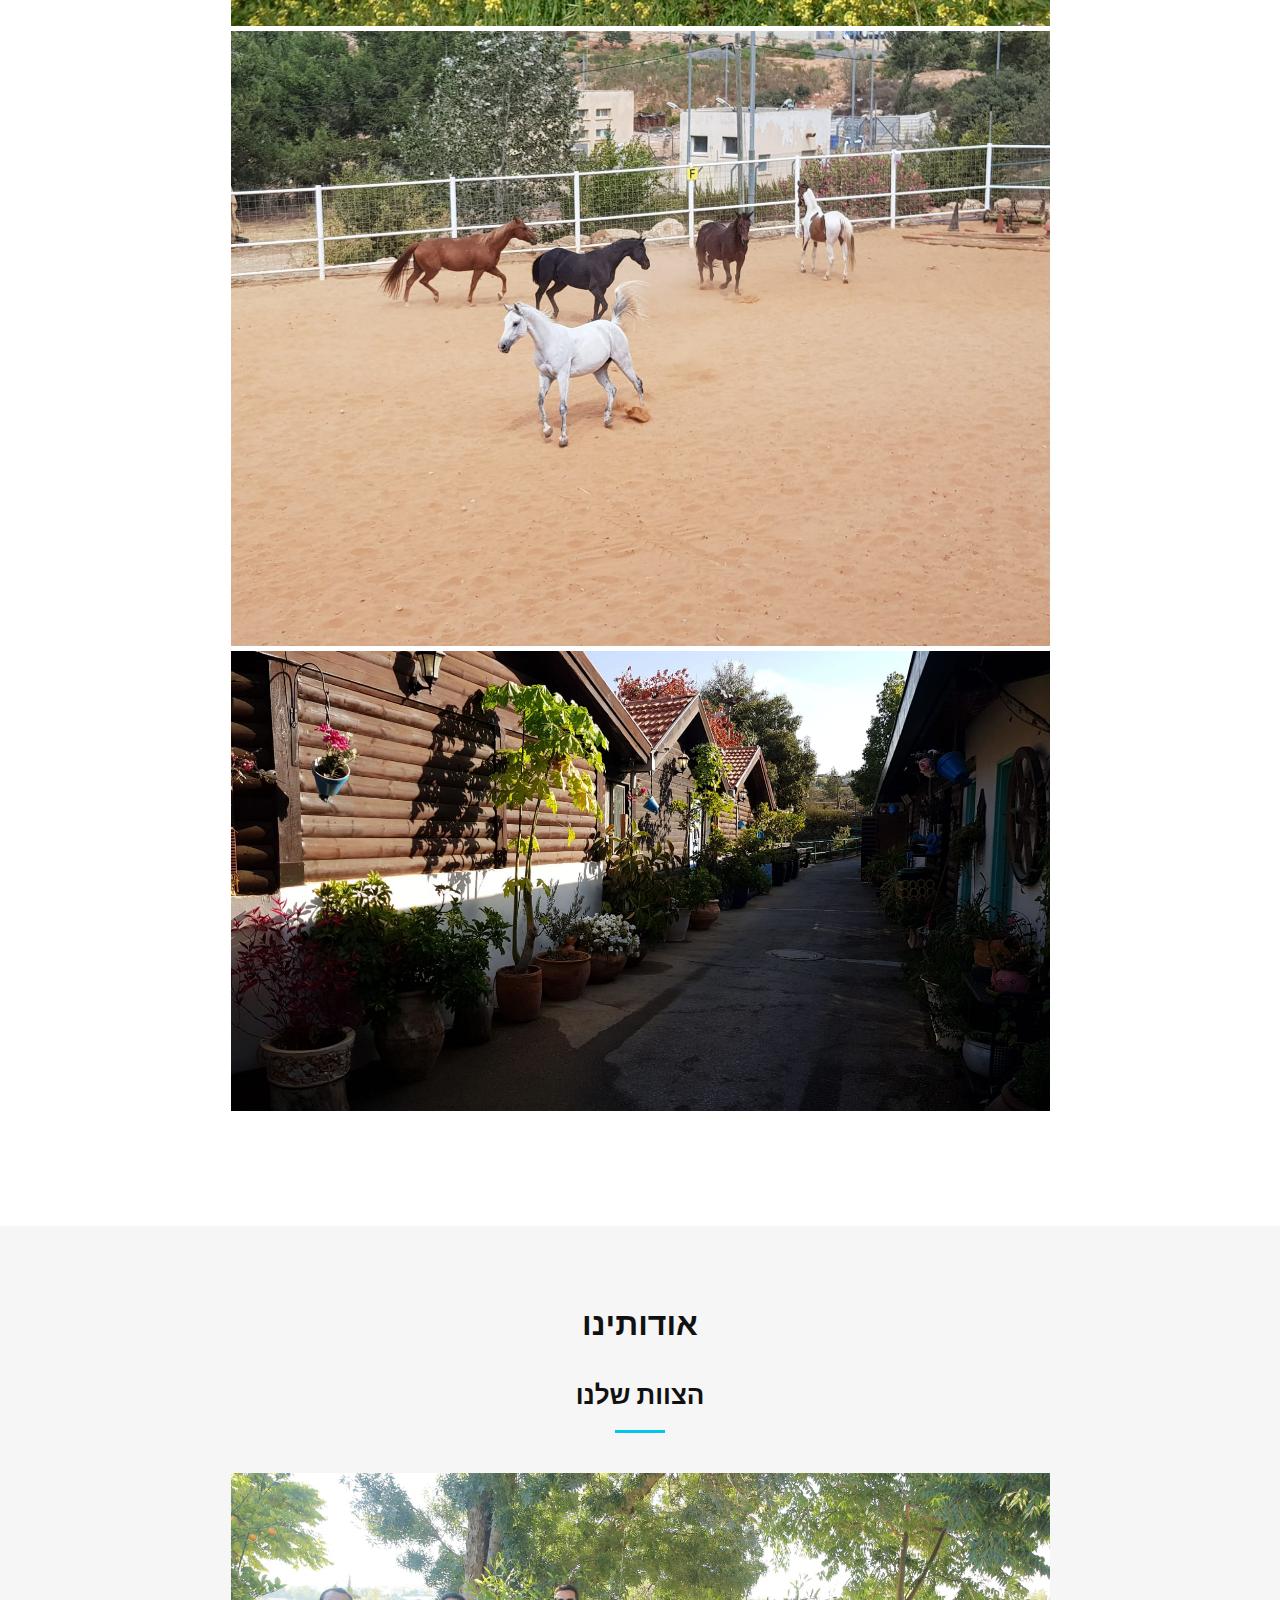
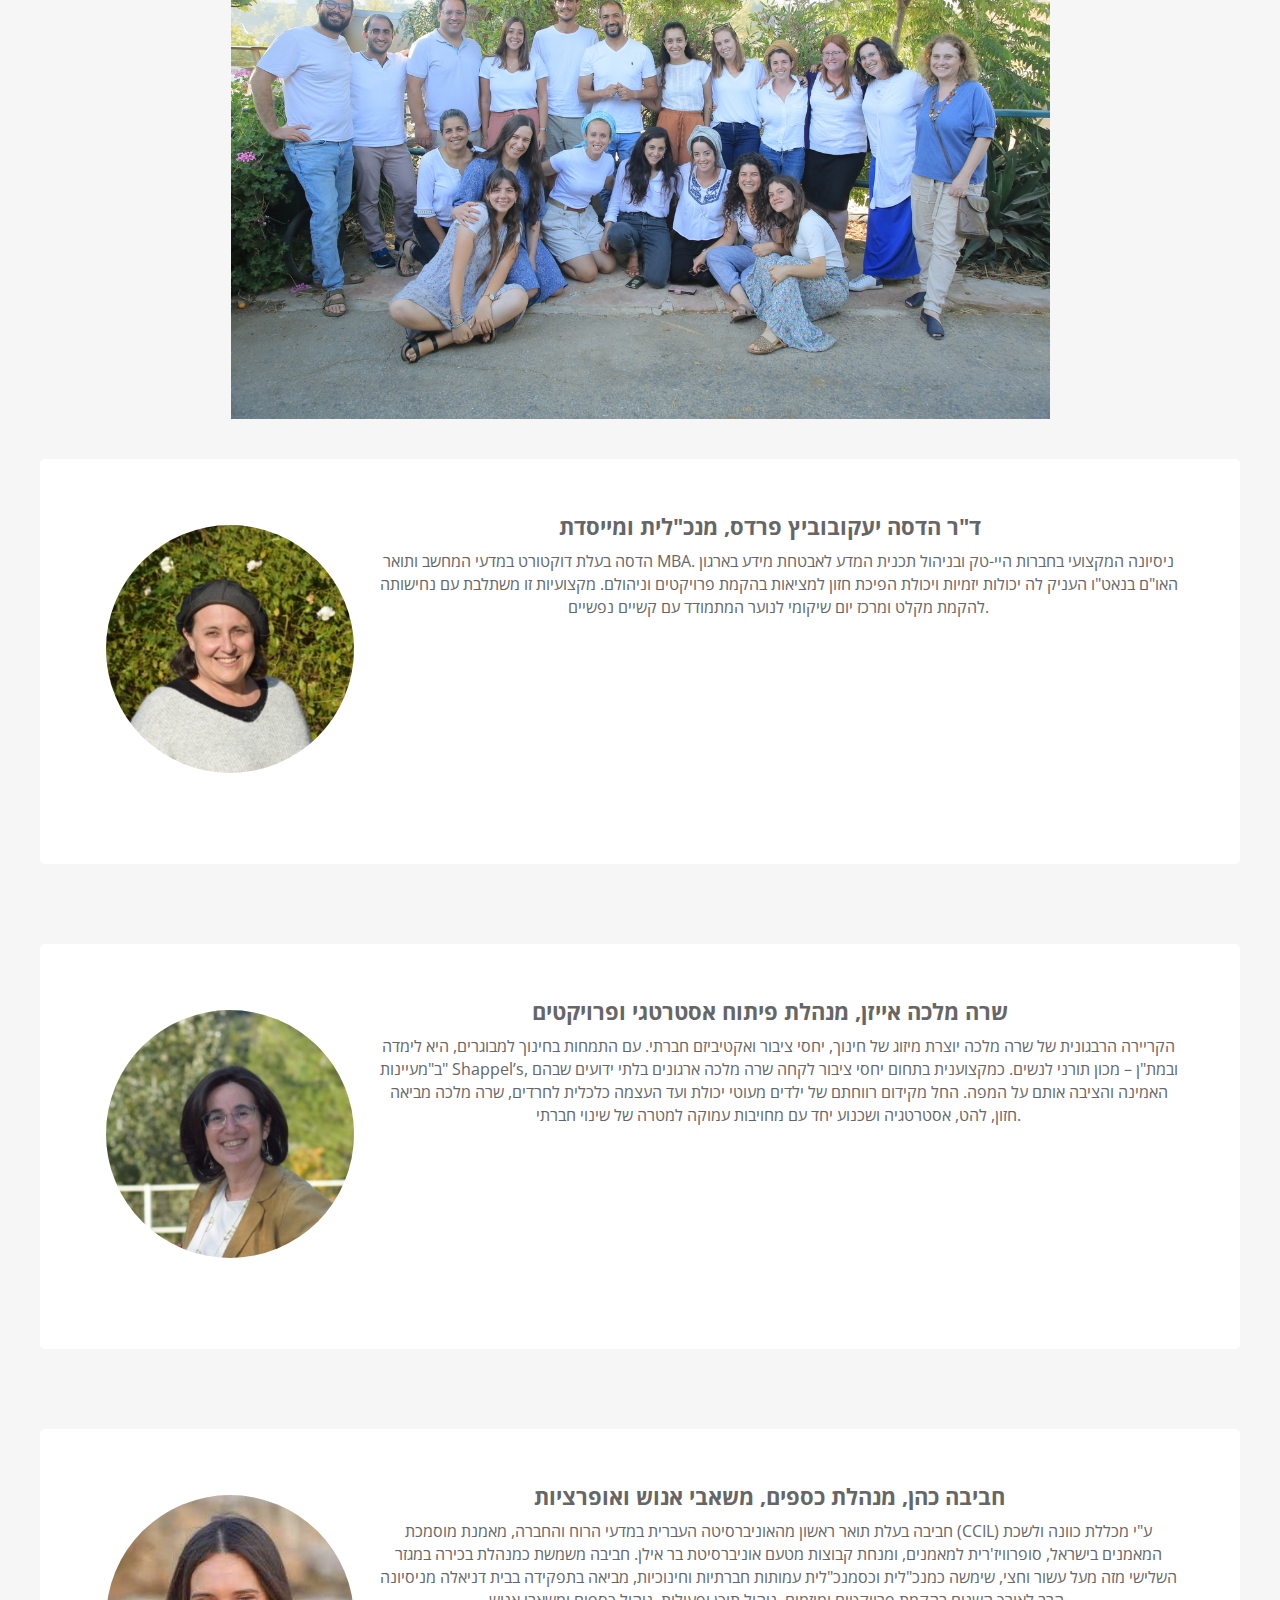
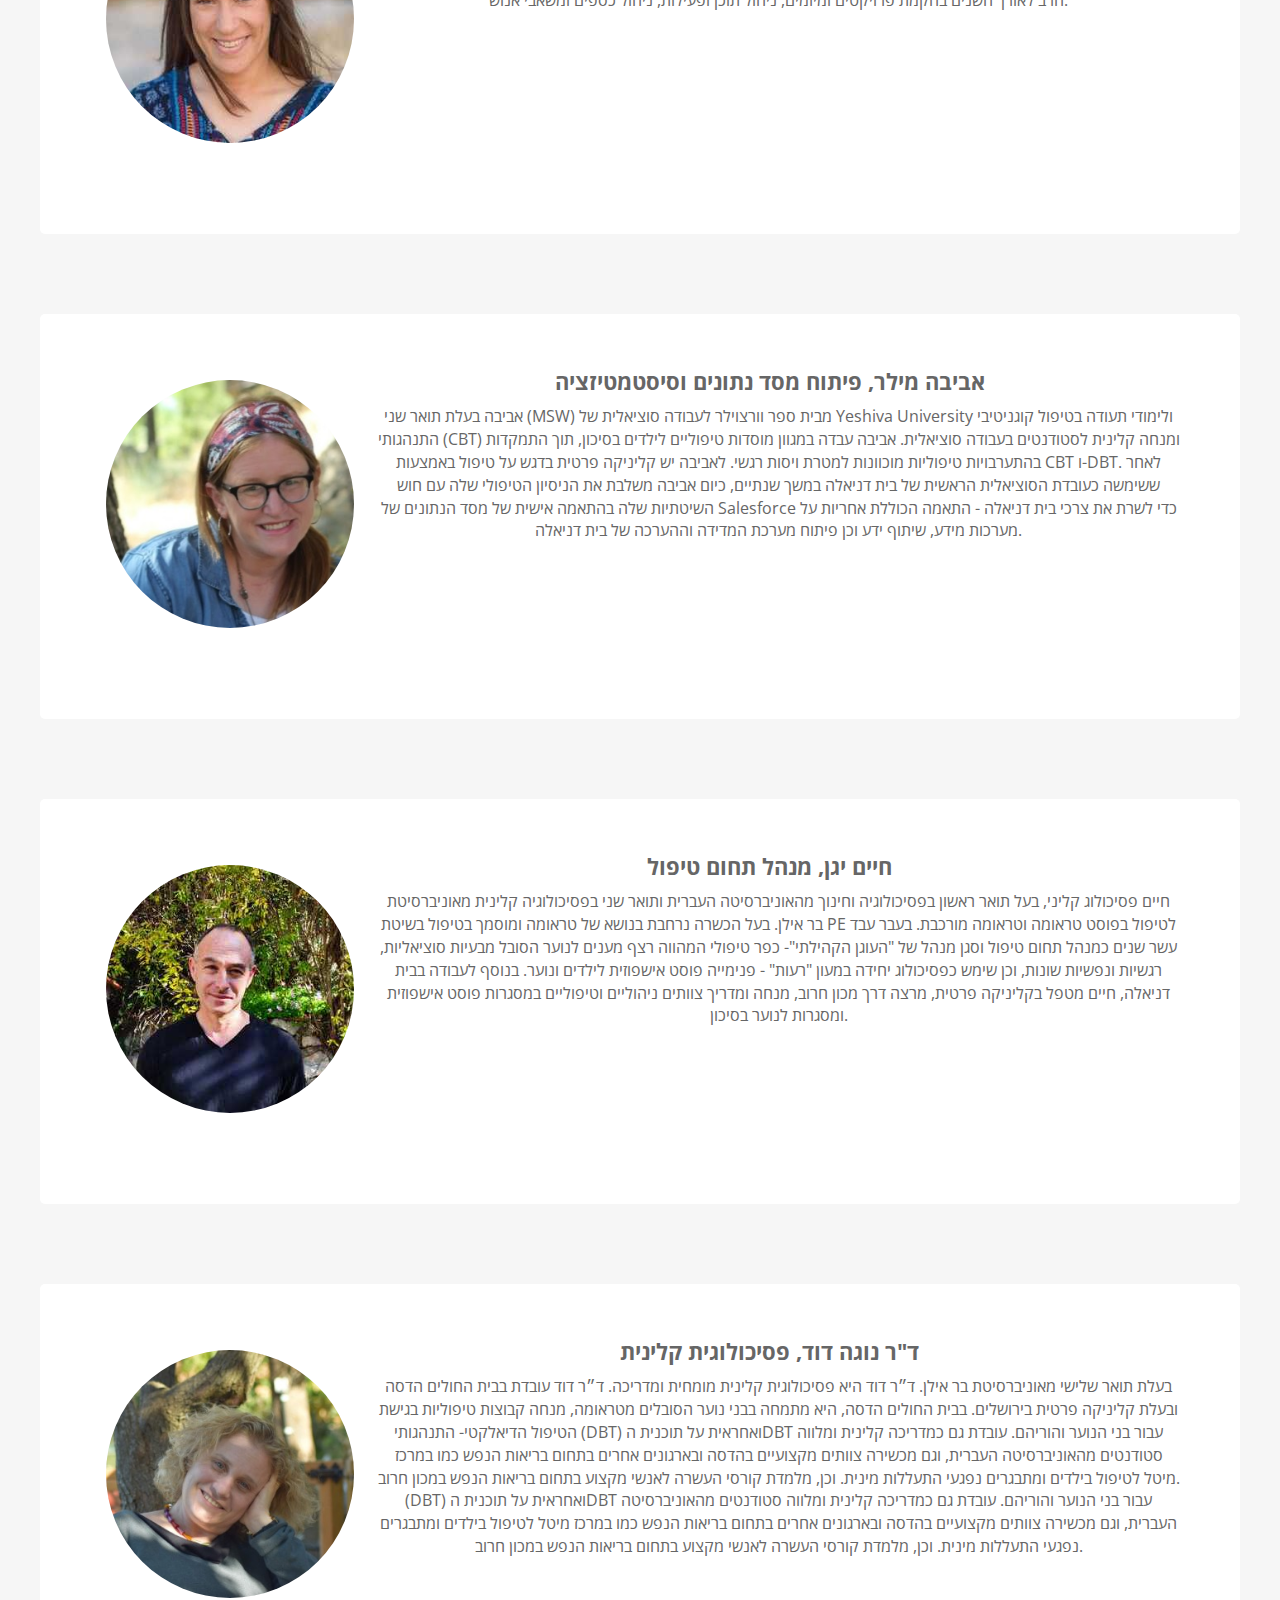
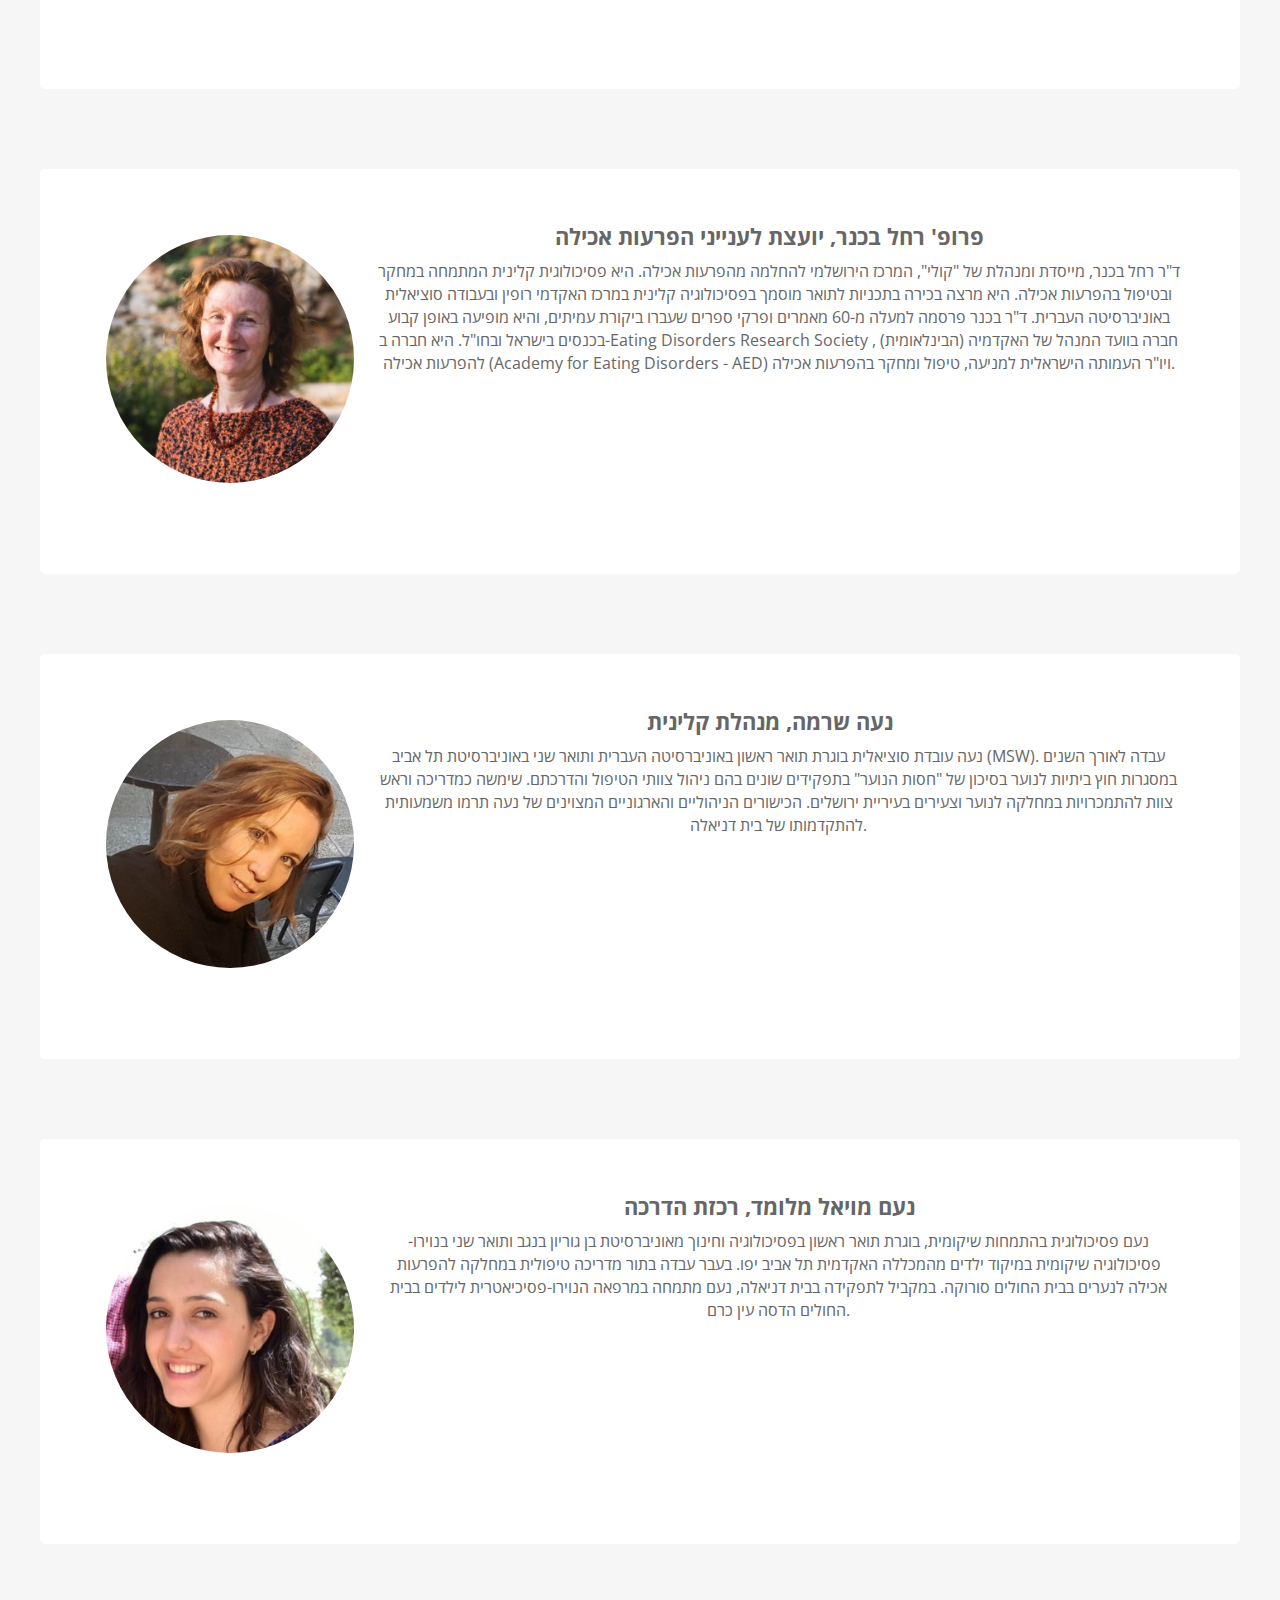
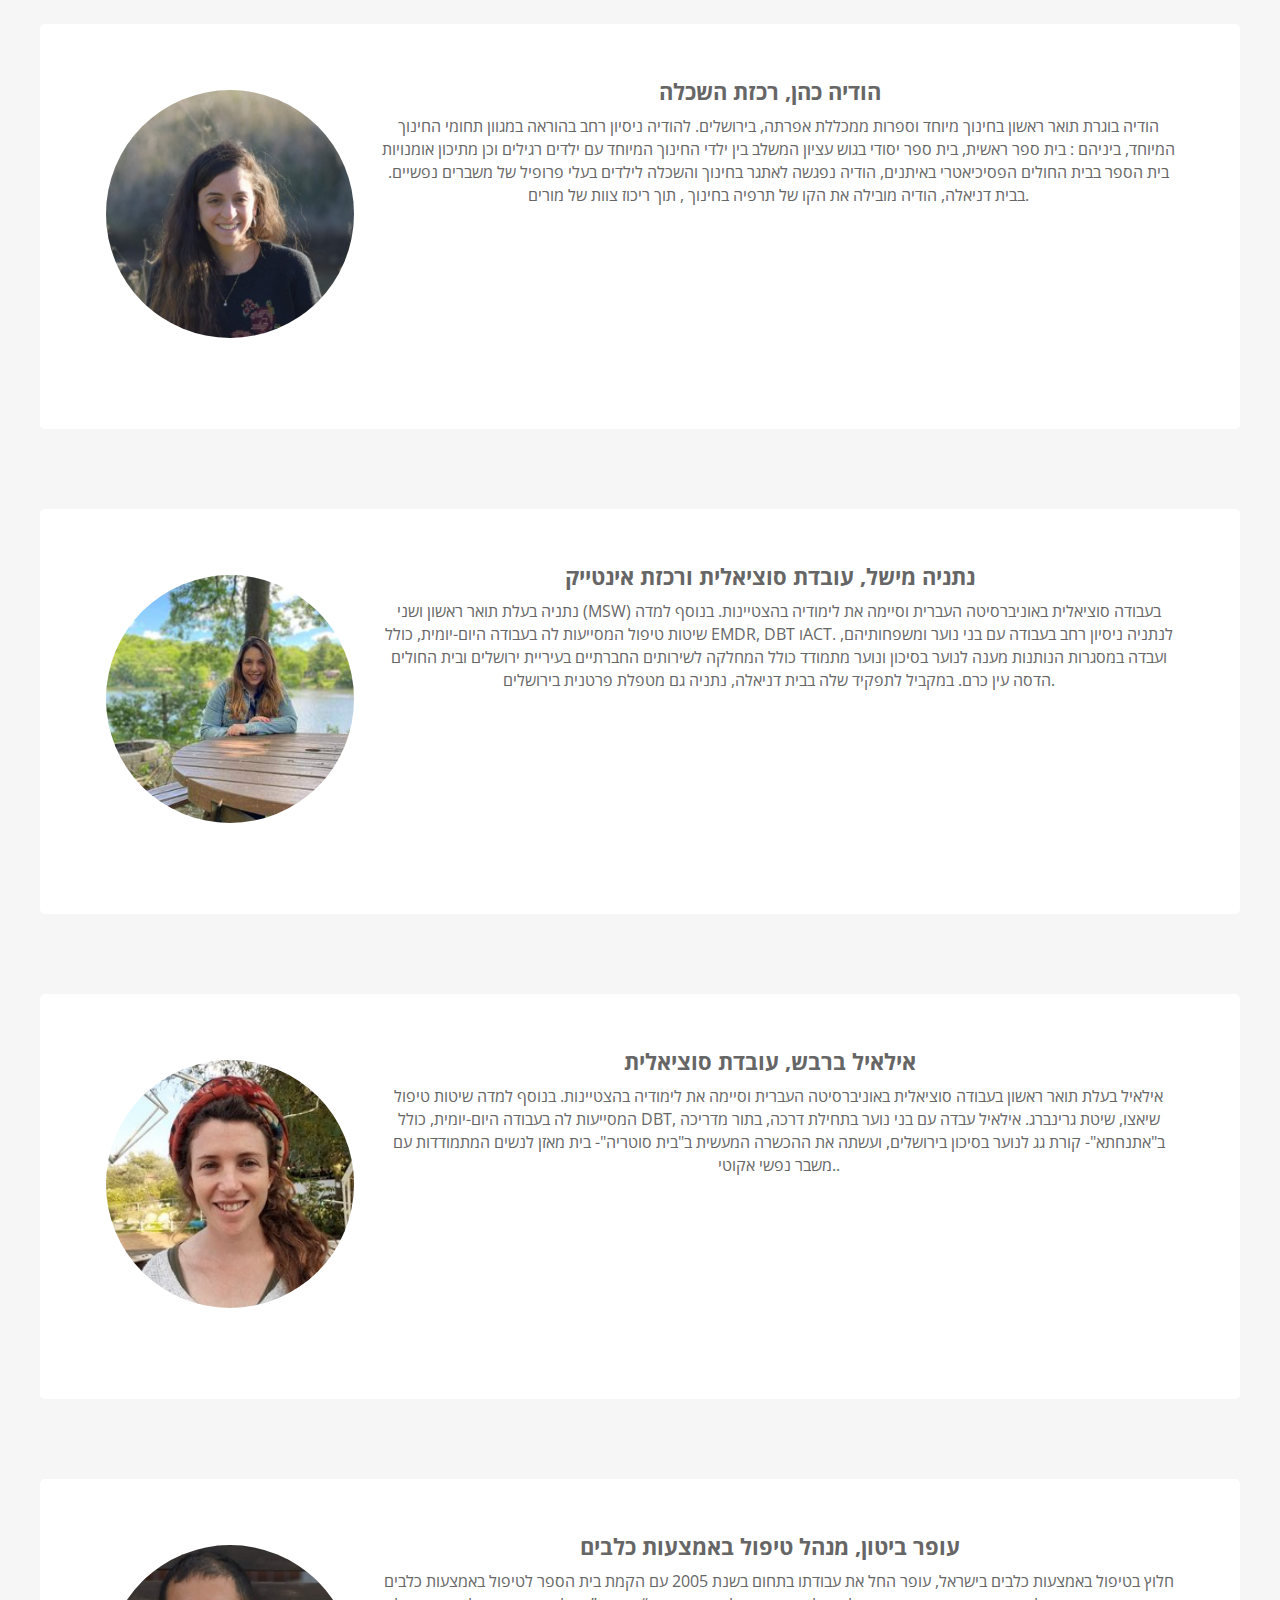
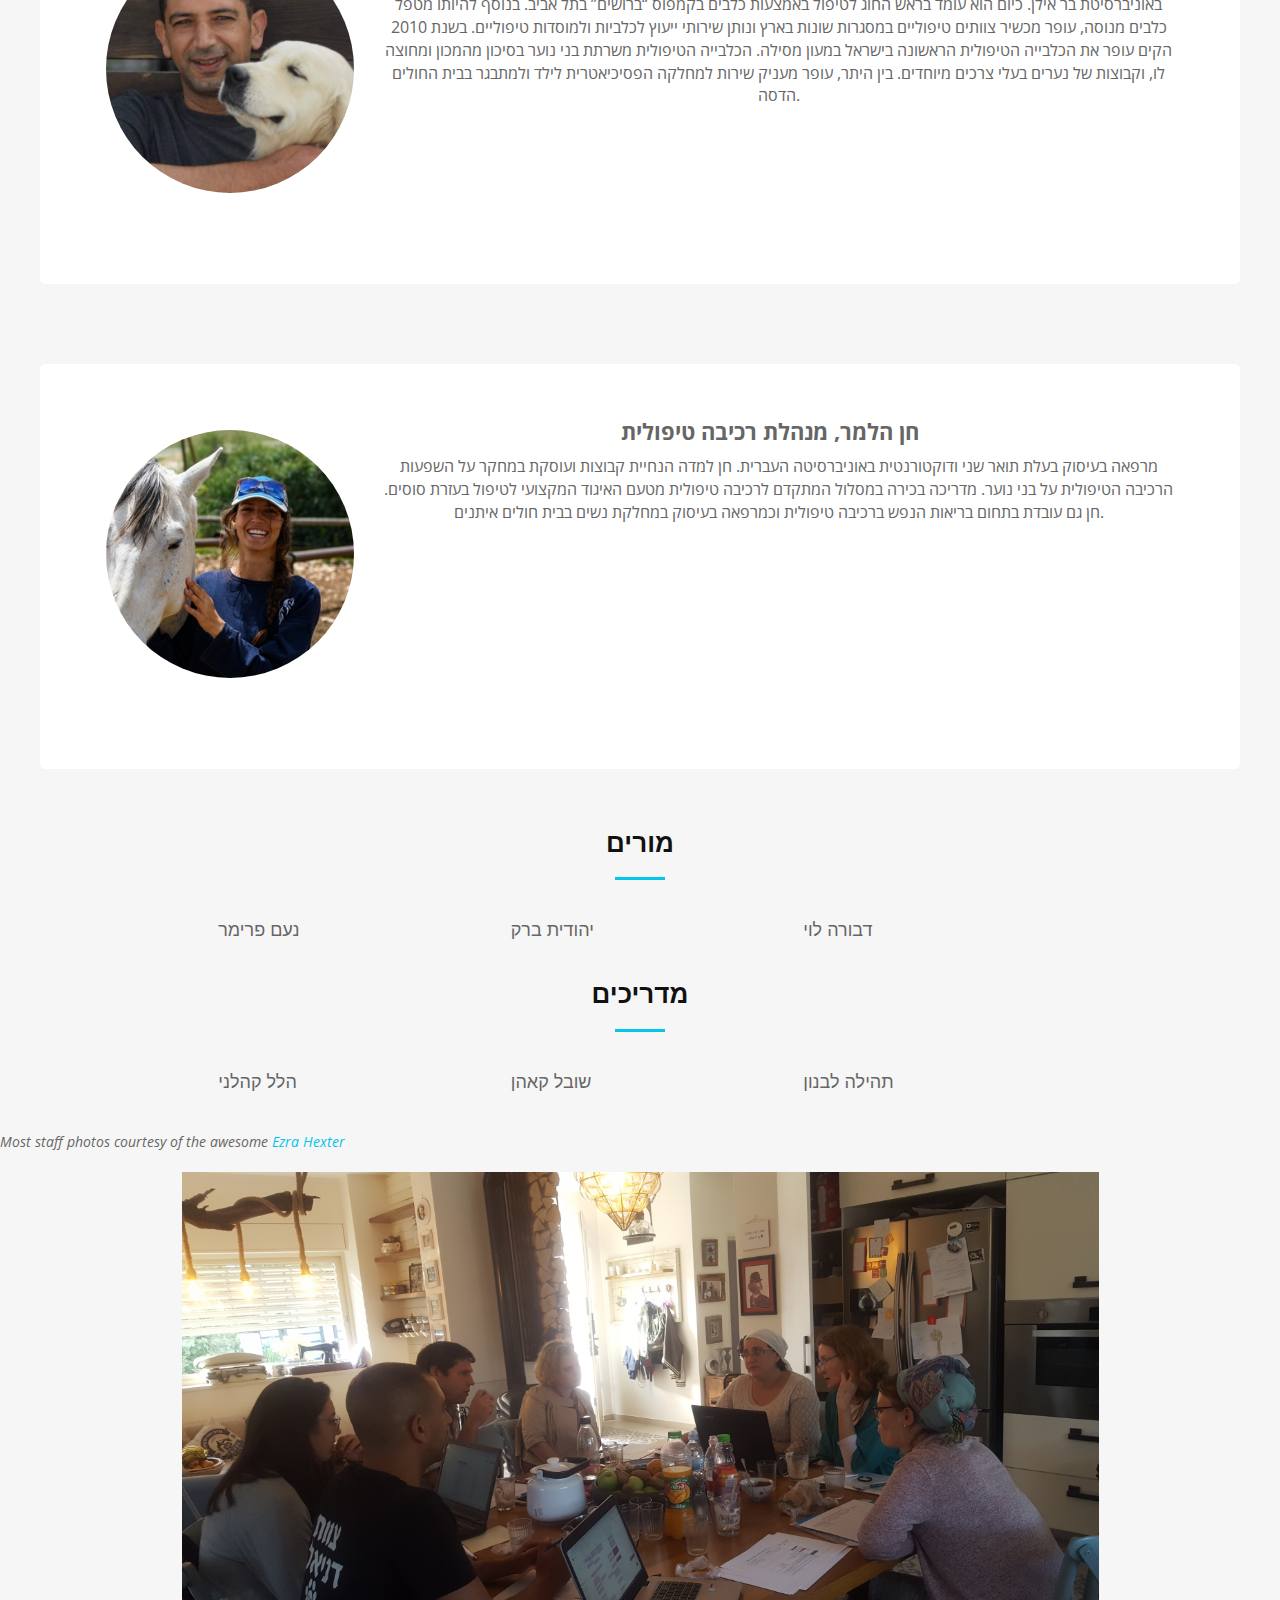
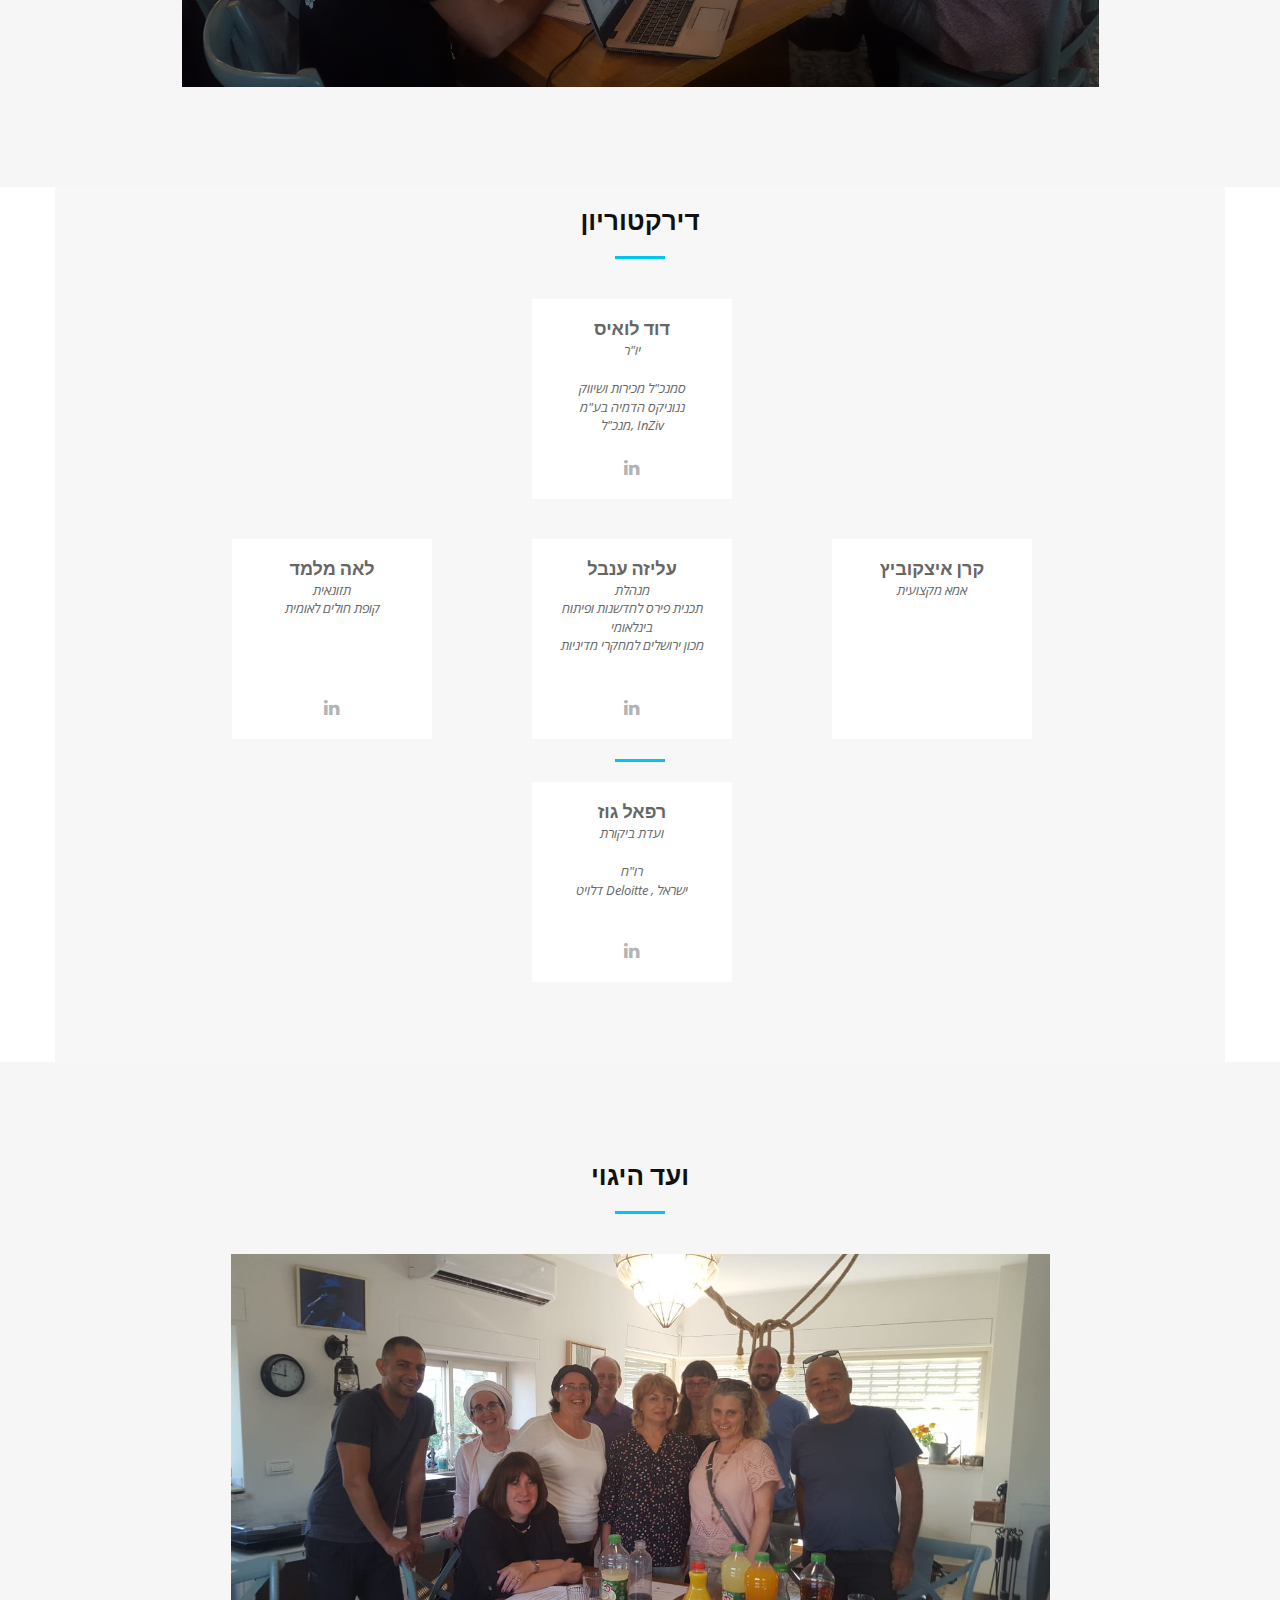
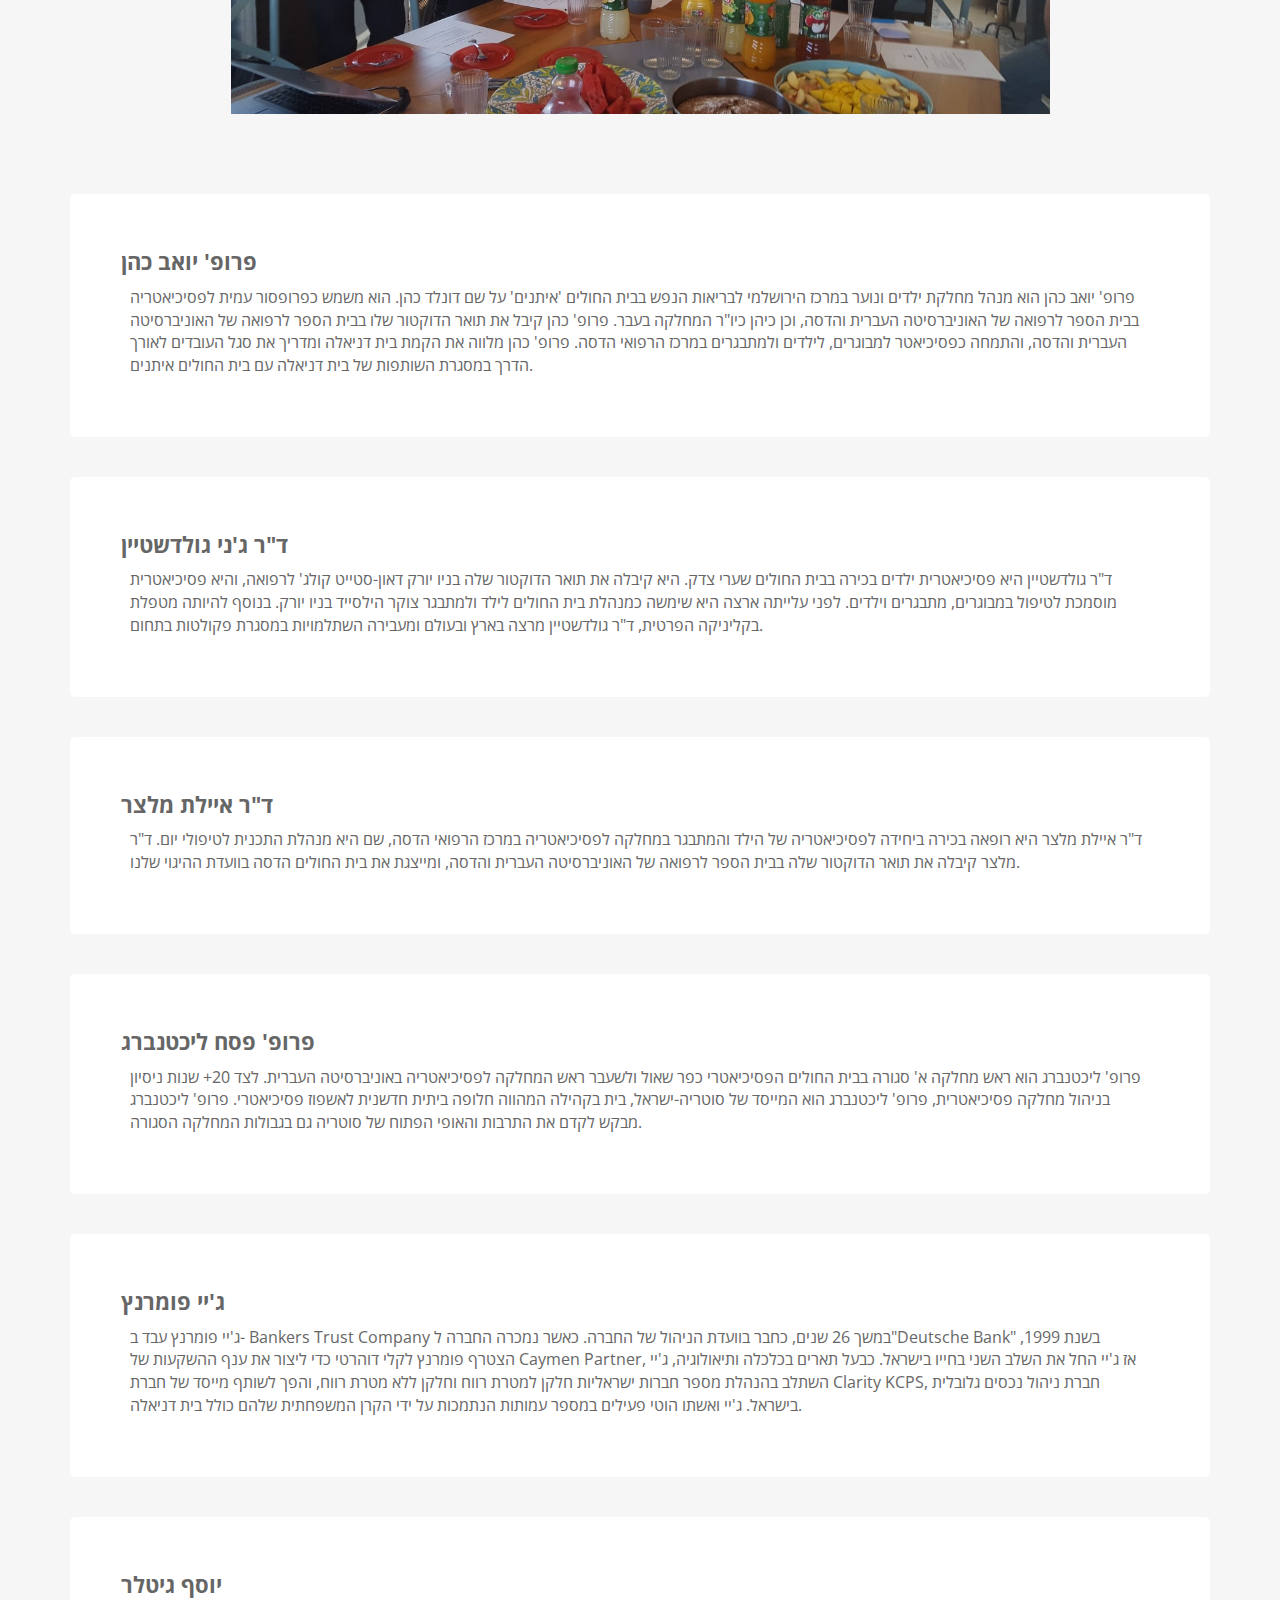
==== commit 16132a57: "fixed haviva bio" ====
--- a/hebrew.html
+++ b/hebrew.html
@@ -658,7 +658,7 @@
                     
                       <b>חביבה כהן,  מנהלת כספים, משאבי אנוש ואופרציות</b>
                       <br />
-                      אביבה בעלת תואר שני (MSW) מבית ספר וורצוילר לעבודה סוציאלית של Yeshiva University ולימודי תעודה בטיפול קוגניטיבי התנהגותי (CBT). היא שימשה כמנחה קלינית לסטודנטים בעבודה סוציאלית ועבדה במגוון מוסדות טיפוליים לילדים בסיכון, תוך התמקדות בהתערבויות טיפוליות מוכוונות למטרת ויסות רגשי. לאביבה יש קליניקה פרטית בדגש על טיפול באמצעות CBT ו-DBT. לאחר ששימשה כעובדת הסוציאלית הראשית של בית דניאלה במשך שנתיים, כיום אביבה משלבת את הניסיון הטיפולי שלה עם חוש השיטתיות שלה בהתאמה אישית של מסד הנתונים של Salesforce לשירות צרכי בית דניאלה - כולל אחריות על מערכות מידע, שיתוף ידע וכן פיתוח מערכת המדידה וההערכה של בית דניאלה. 
+                      חביבה בעלת תואר ראשון מהאוניברסיטה העברית במדעי הרוח והחברה, מאמנת מוסמכת (CCIL) ע"י מכללת כוונה ולשכת המאמנים בישראל, סופרוויז'רית למאמנים, ומנחת קבוצות מטעם אוניברסיטת בר אילן. חביבה משמשת כמנהלת בכירה במגזר השלישי מזה מעל עשור וחצי, שימשה כמנכ"לית וכסמנכ"לית עמותות חברתיות וחינוכיות, מביאה בתפקידה בבית דניאלה מניסיונה הרב לאורך השנים בהקמת פרויקטים ומיזמים, ניהול תוכן ופעילות, ניהול כספים ומשאבי אנוש. 
                       </div>
                     </div>
                   </div>
@@ -1555,7 +1555,7 @@
                       <h4 class="section-subtitle" >שותפים עסקיים</h4>
                       <br/>
                       <div>
-                        <img class="meitar-logo" src="img/ddPics/MeitarLogo.JPG">
+                        <img class="meitar-logo" src="img/Partnerships/meitar_new.jpg">
                         
                       </div>
                       <br/>
@@ -1570,6 +1570,10 @@
                       <br/>
                       <div>
                           <img class="Koli" style="width: 20%" src="img/Partnerships/Picture5.png">
+                        </div>
+                        <br/>
+                        <div>
+                          <img class="Leket" style="width: 20%" src="img/Partnerships/leket.jpeg">
                         </div>
                         <br/>
                         <br/>
@@ -1589,6 +1593,9 @@
                           </P>
                           <P>
                             <b>Simlai Foundation</b>
+                          </P>
+                          <P>
+                            <img style="width: 30%" src="img/Partnerships/Tauber logo - 1.jpg">
                           </P>
                         </div>
                         <br/>  
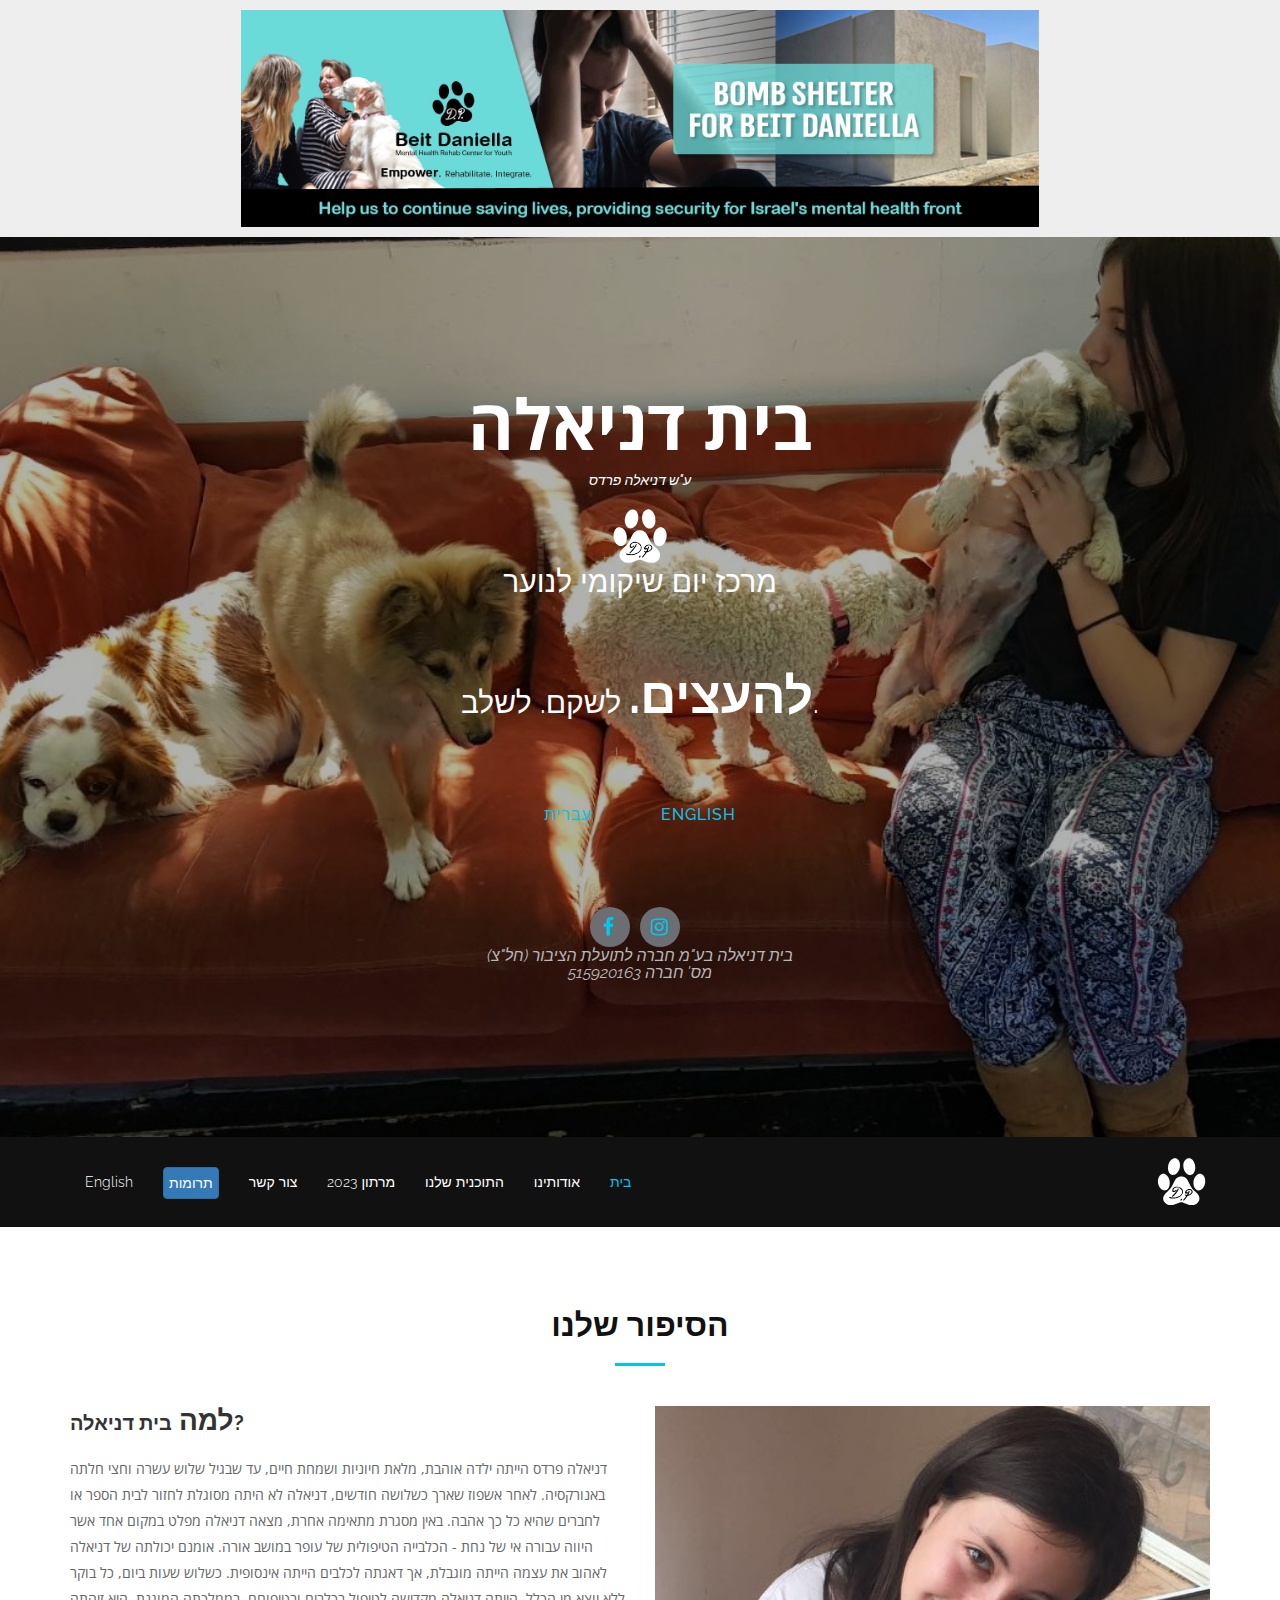
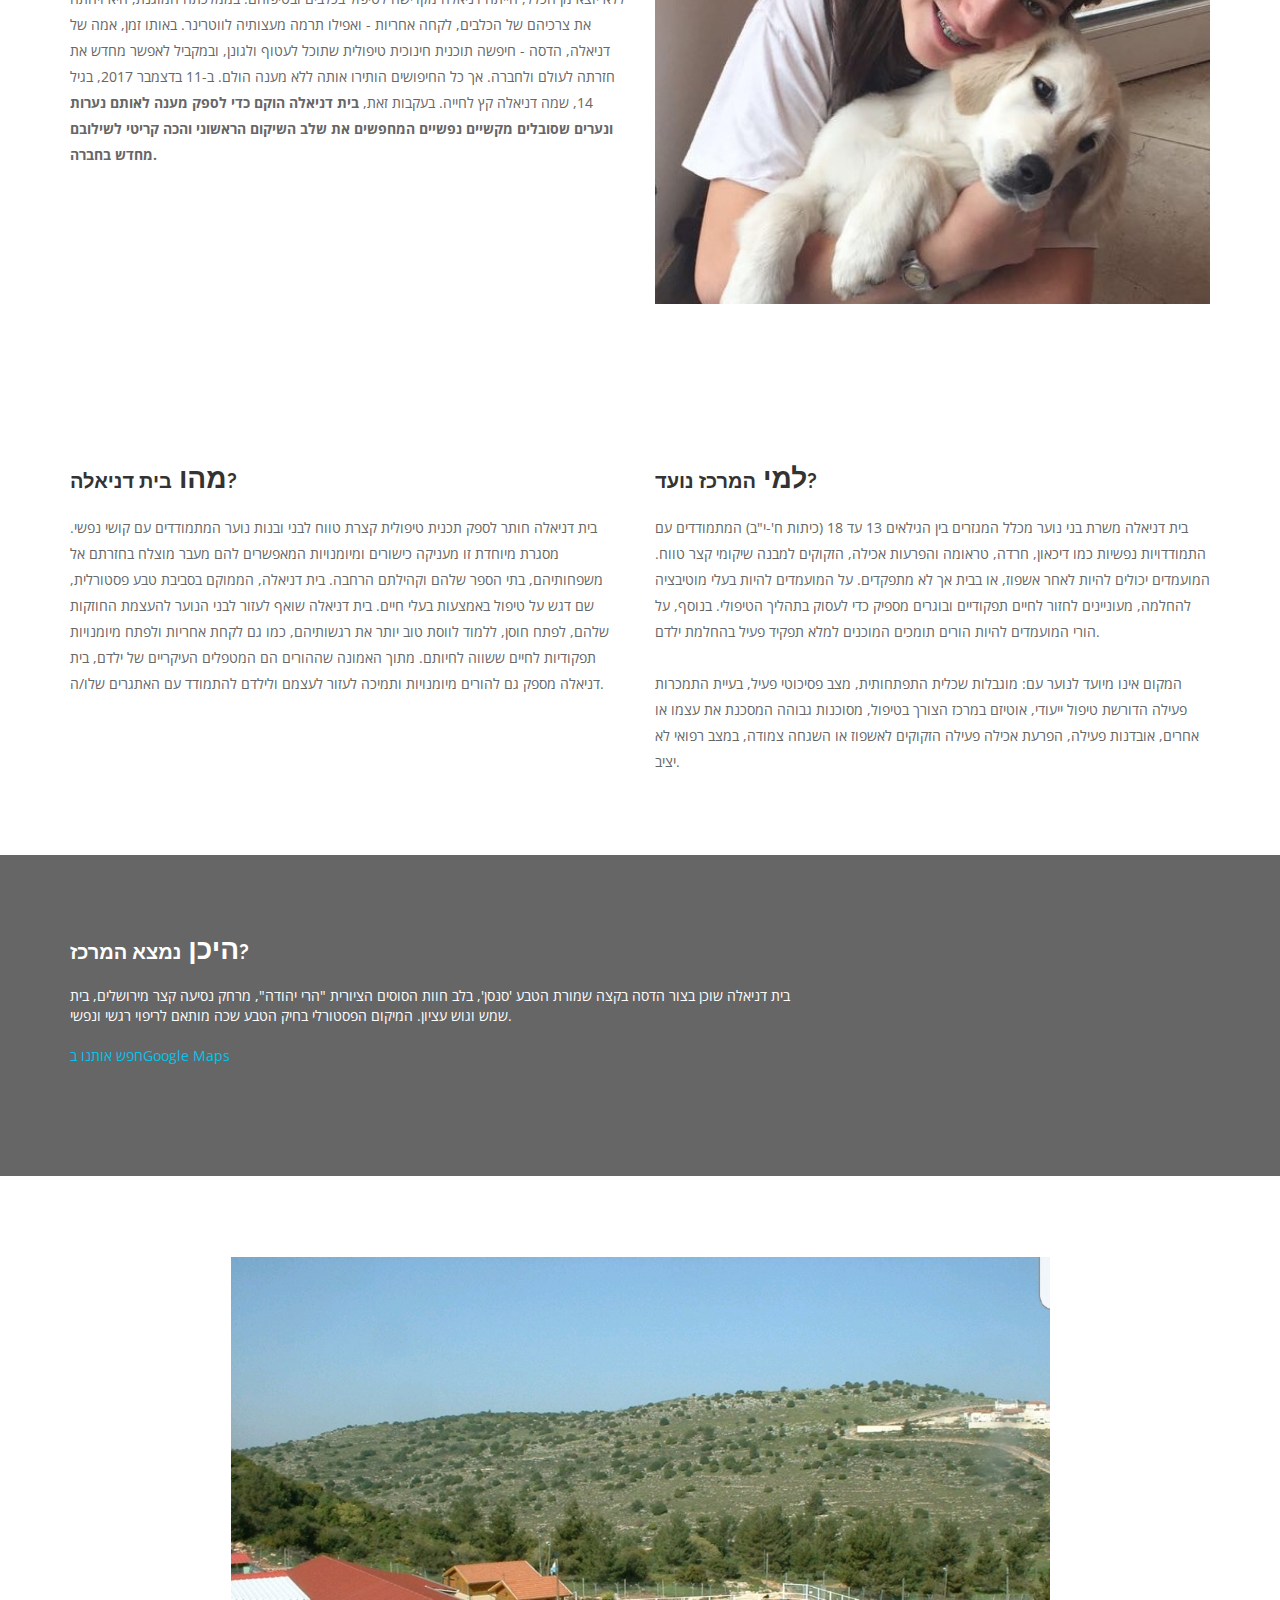
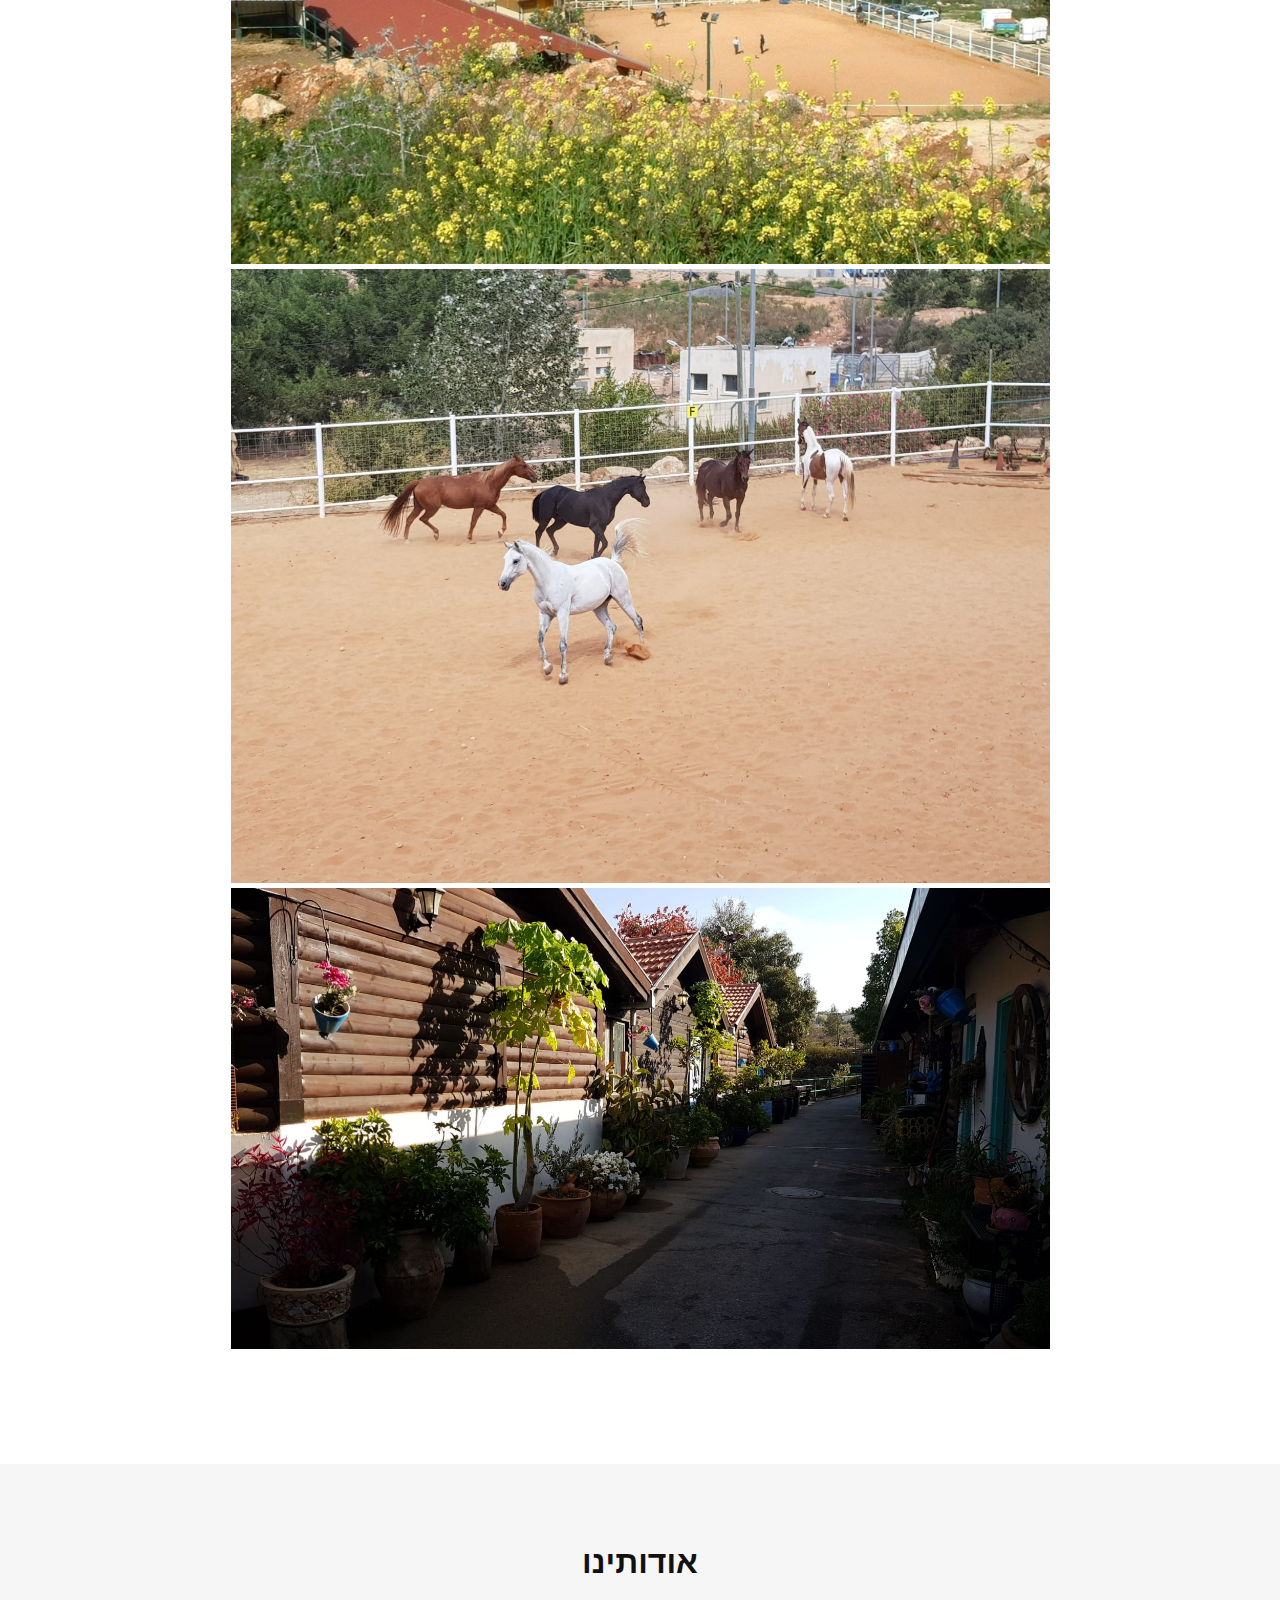
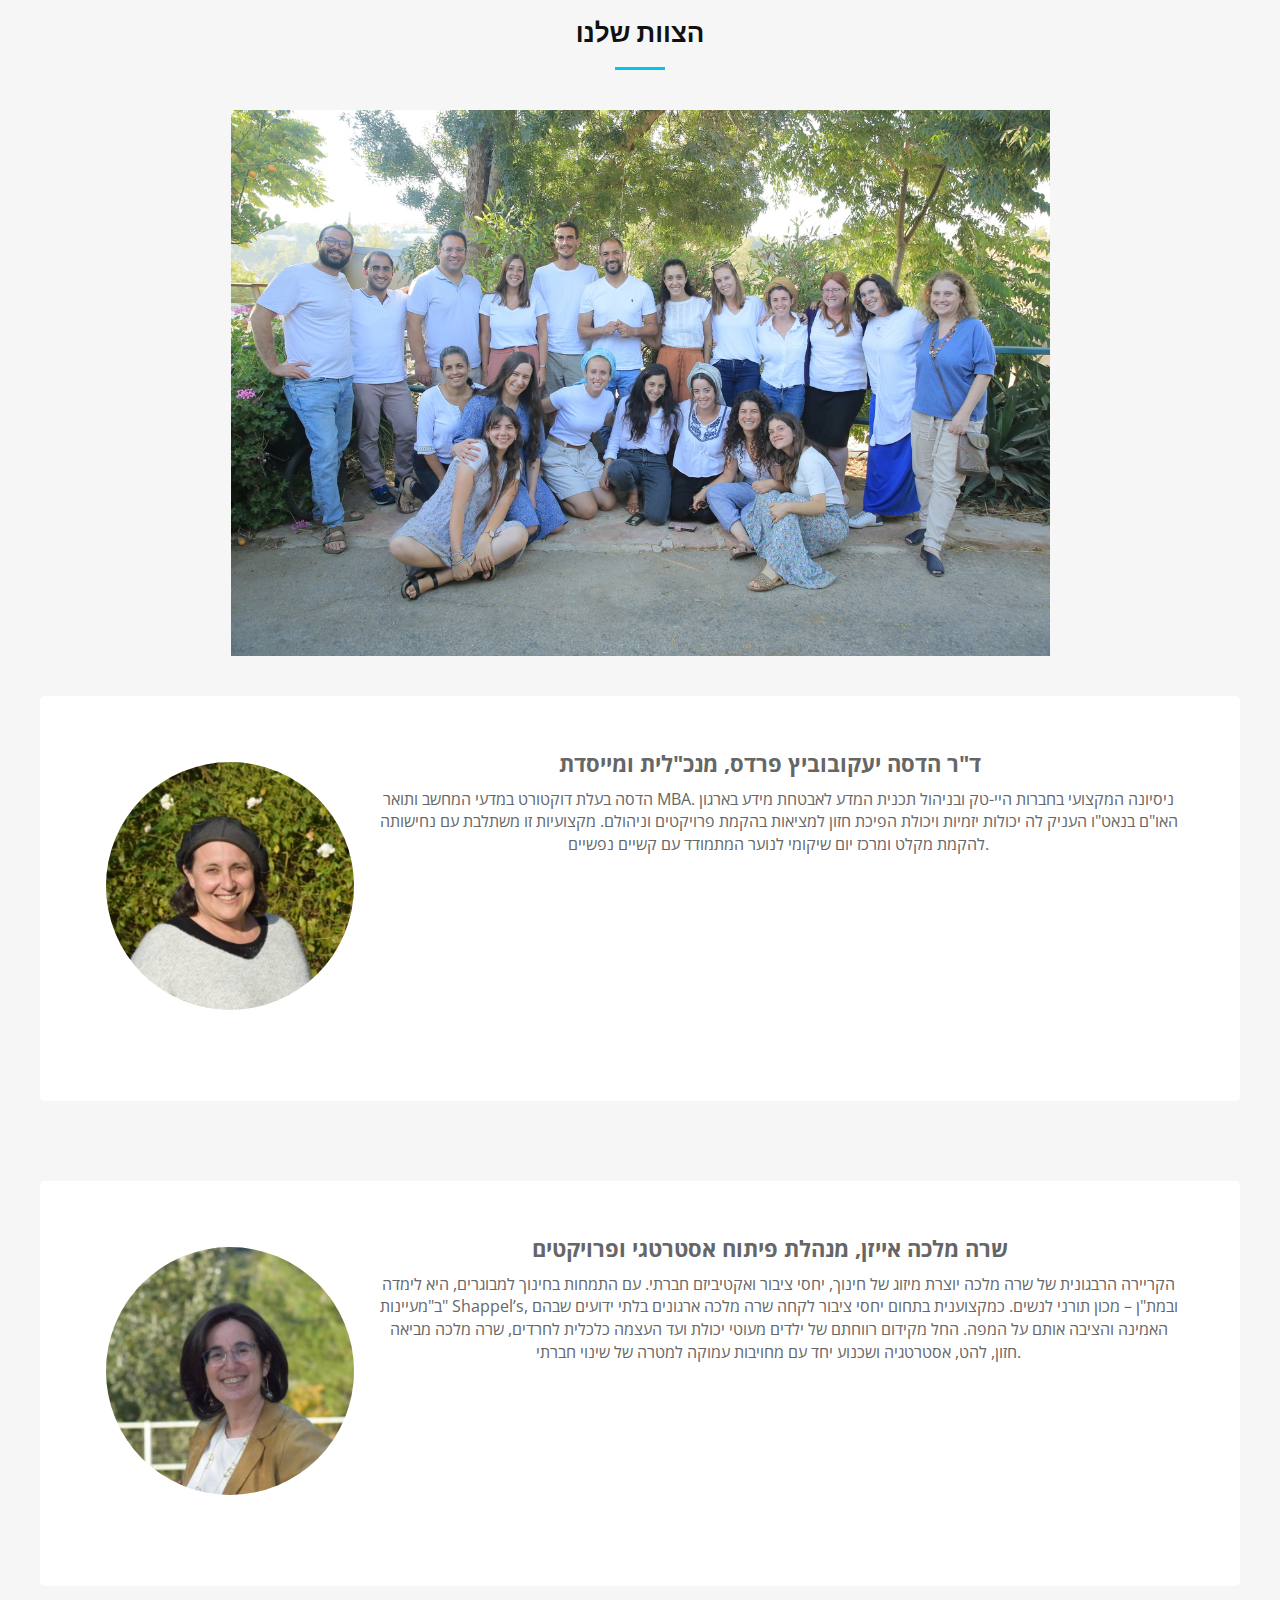
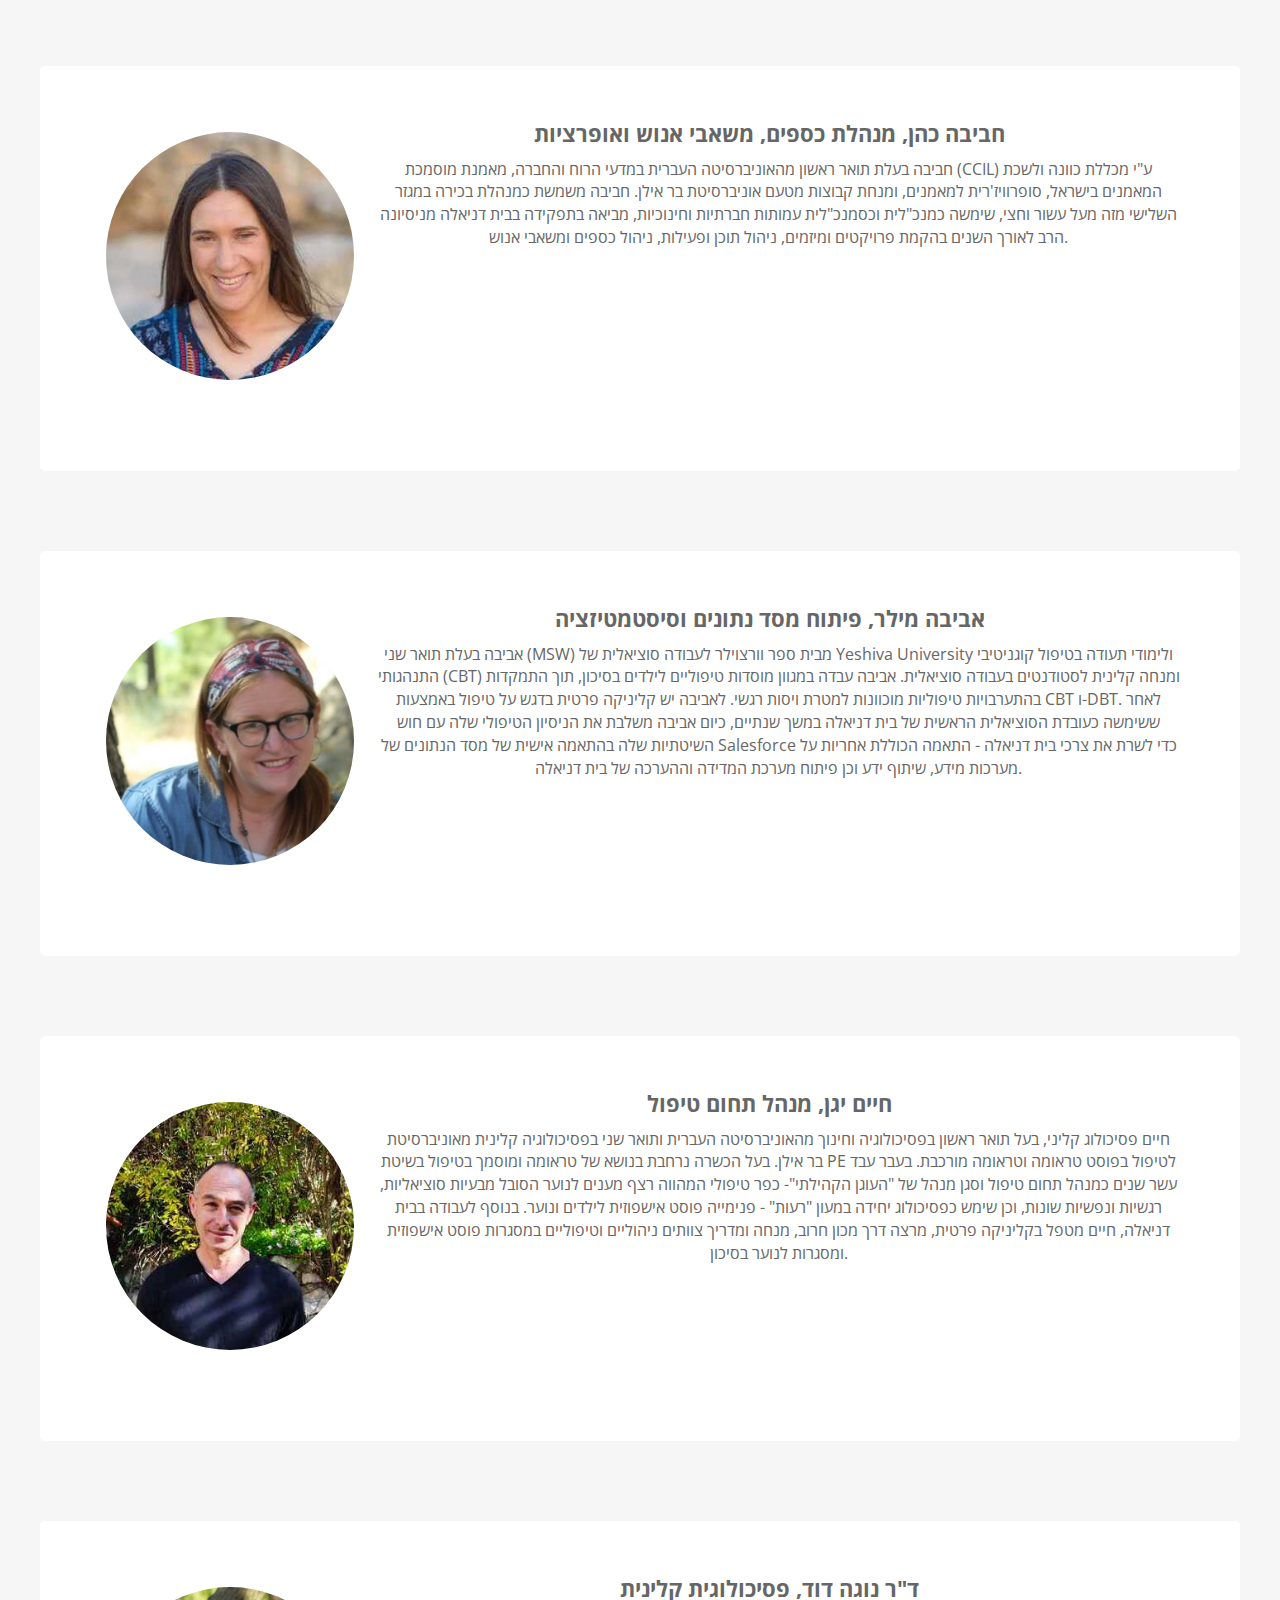
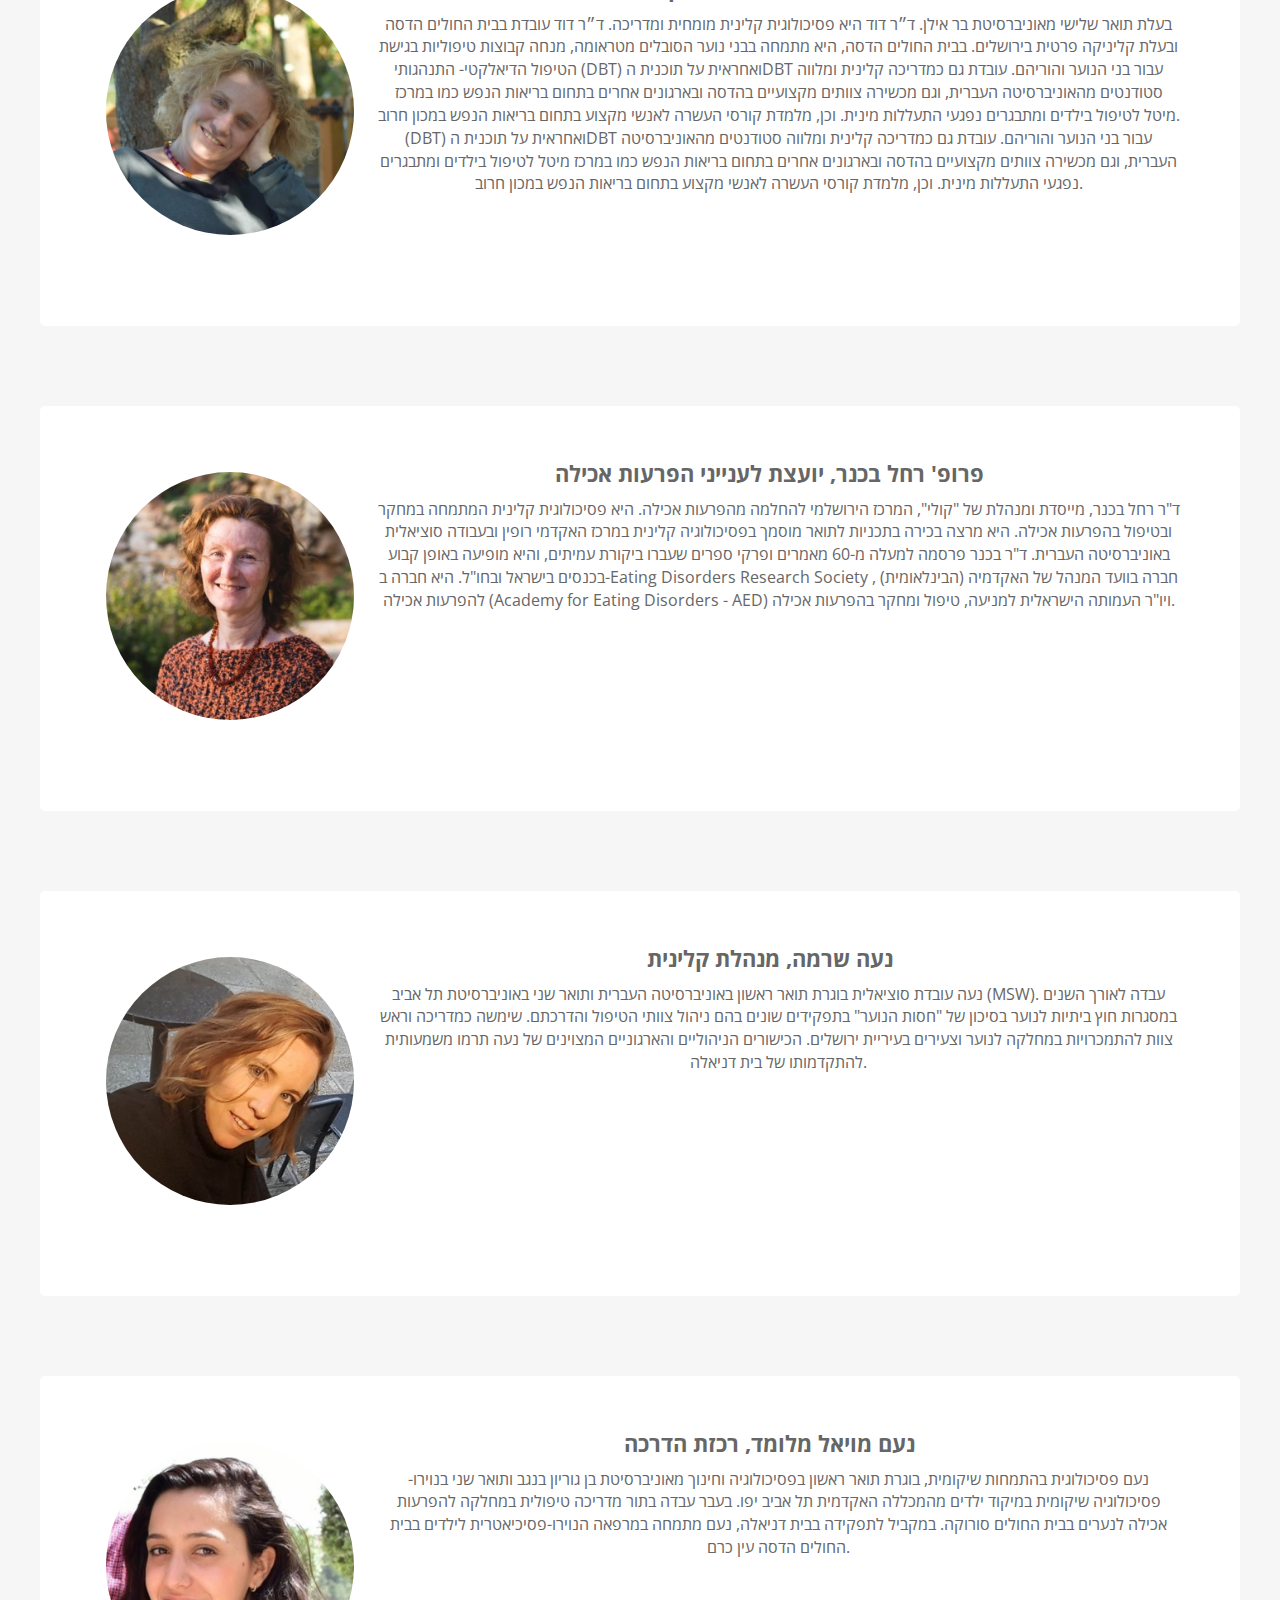
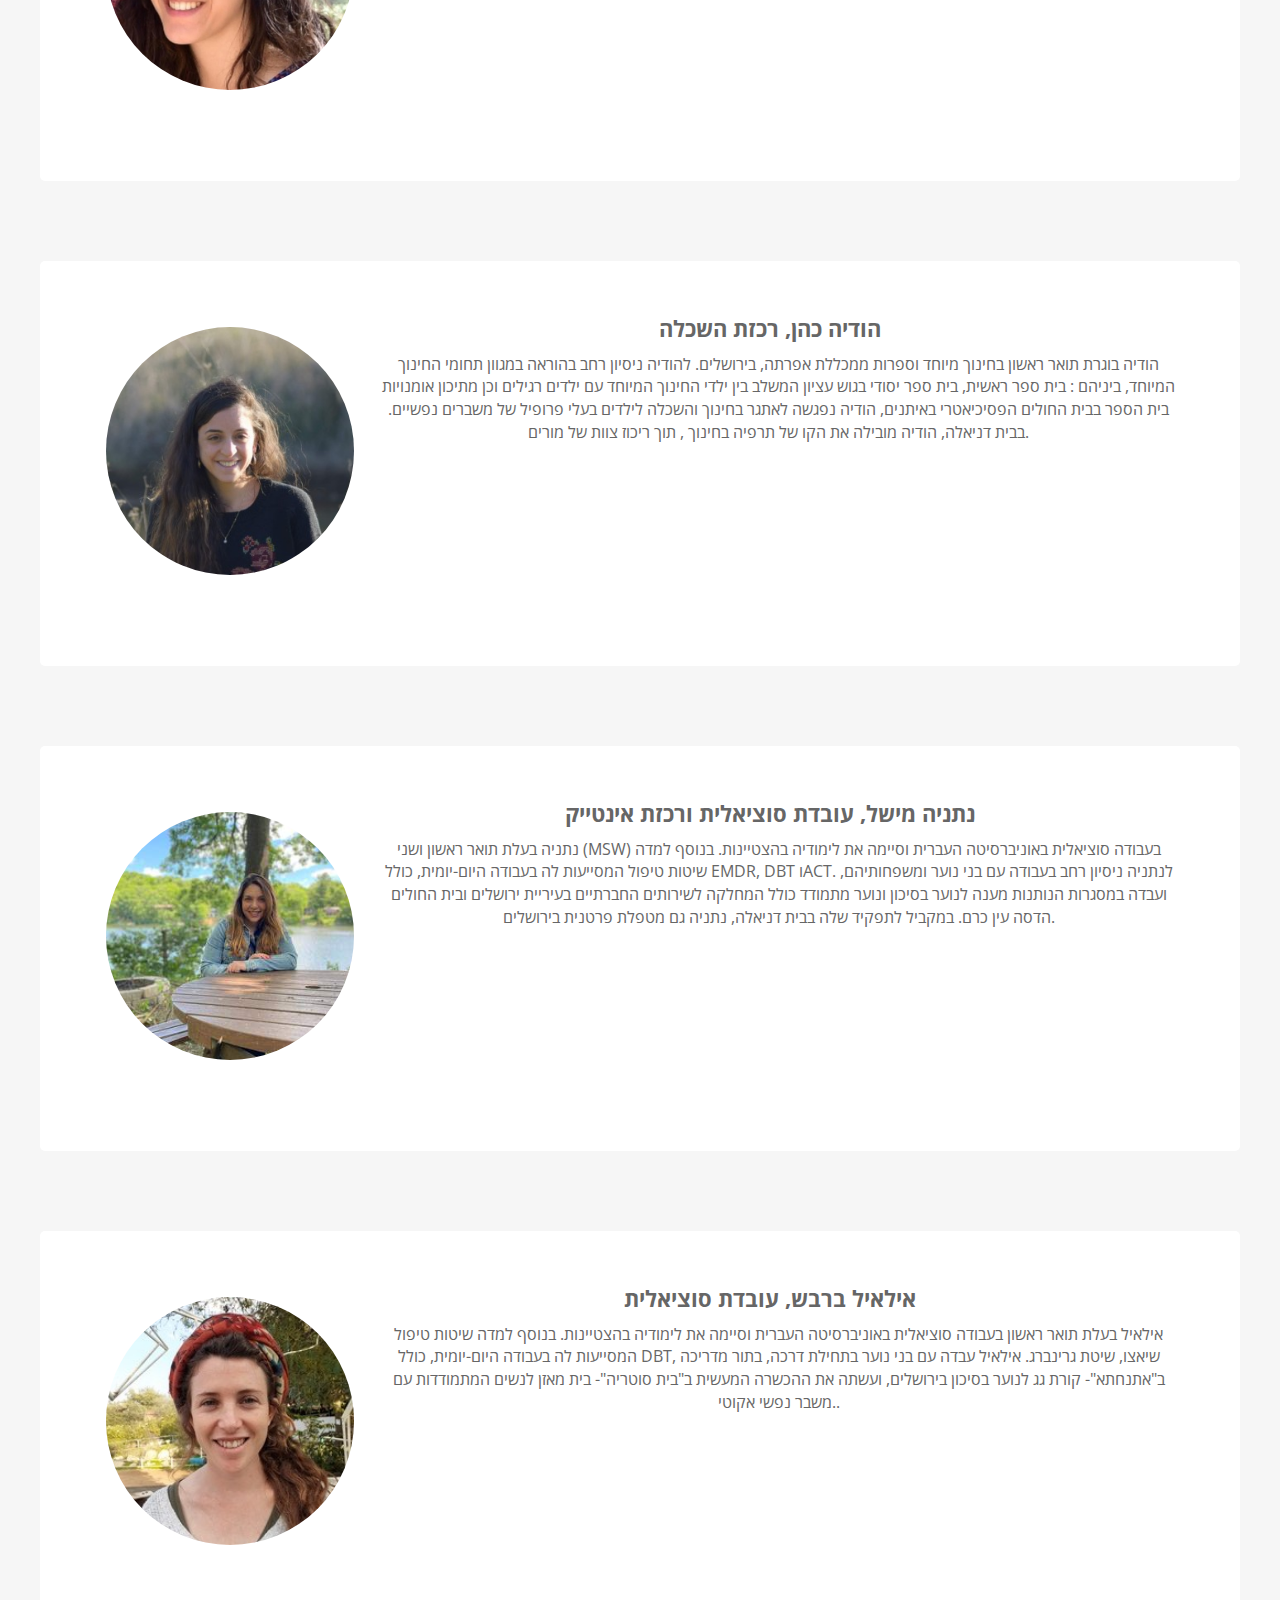
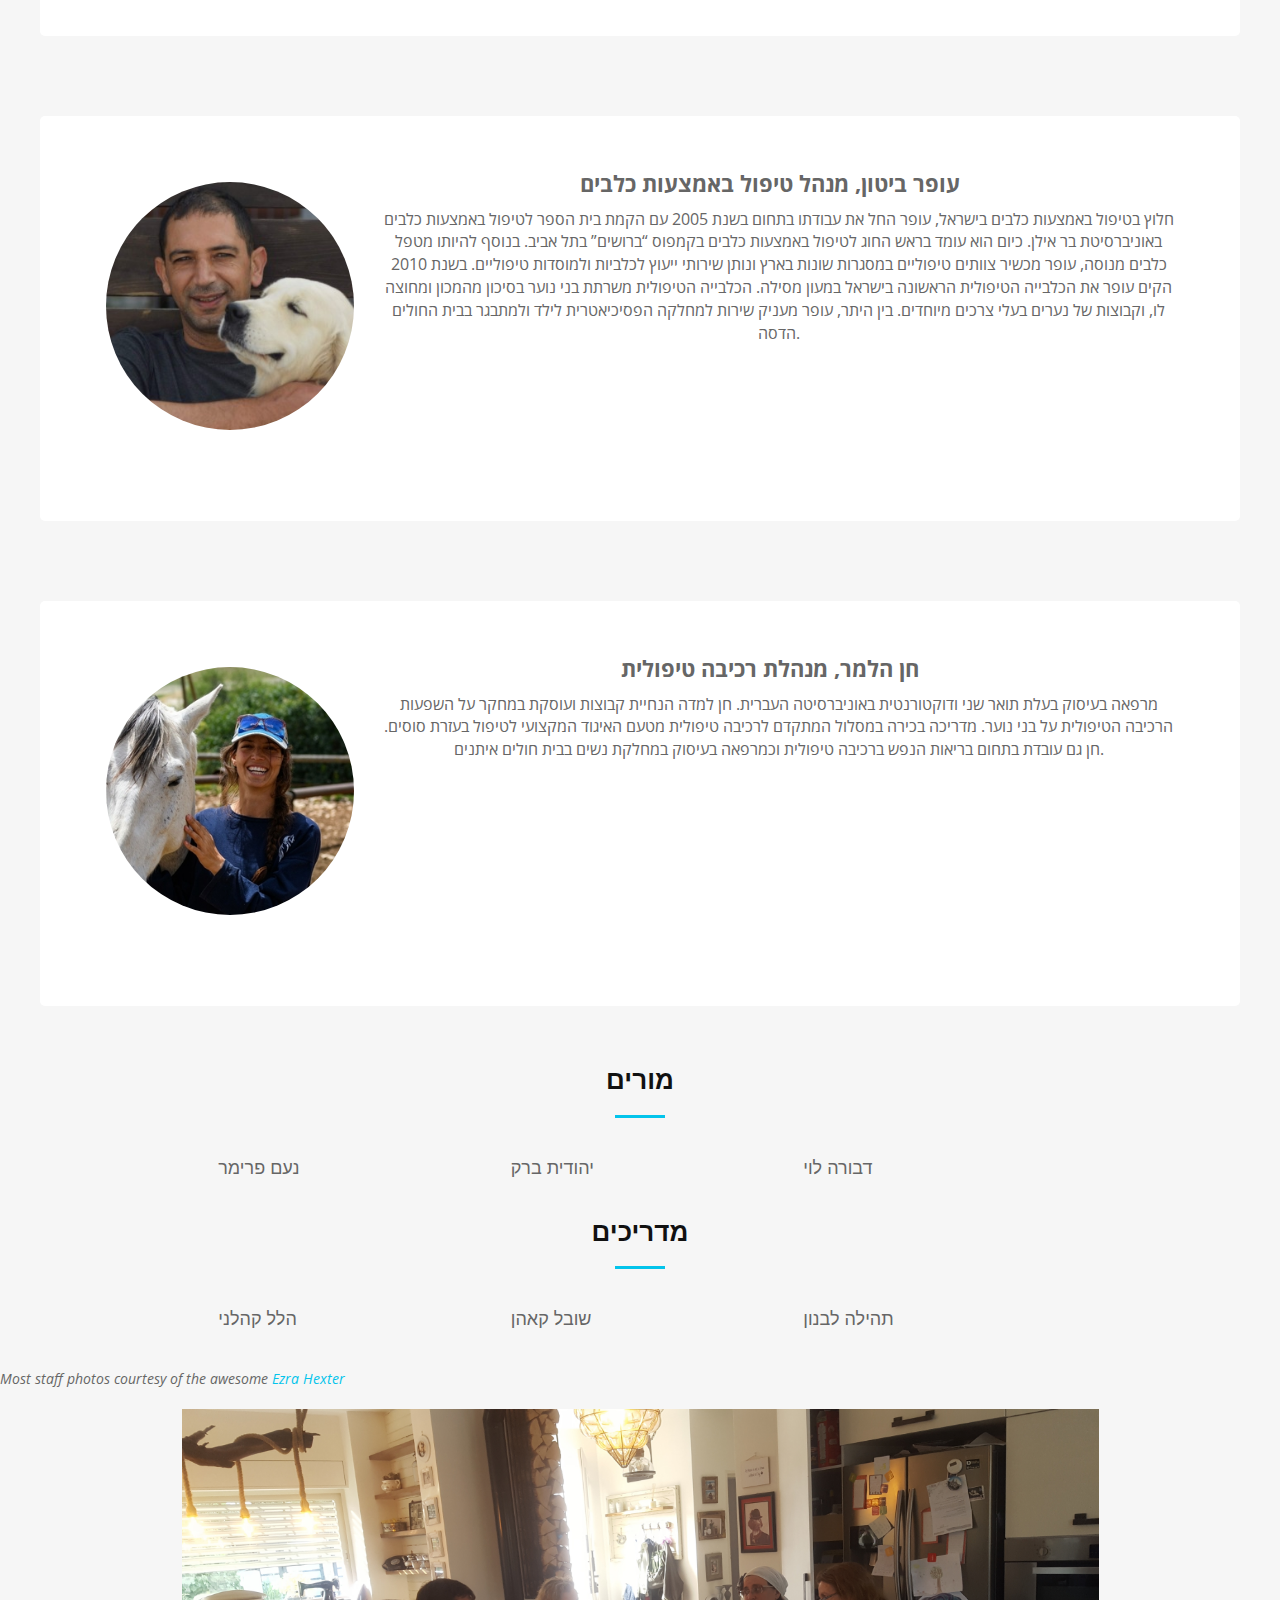
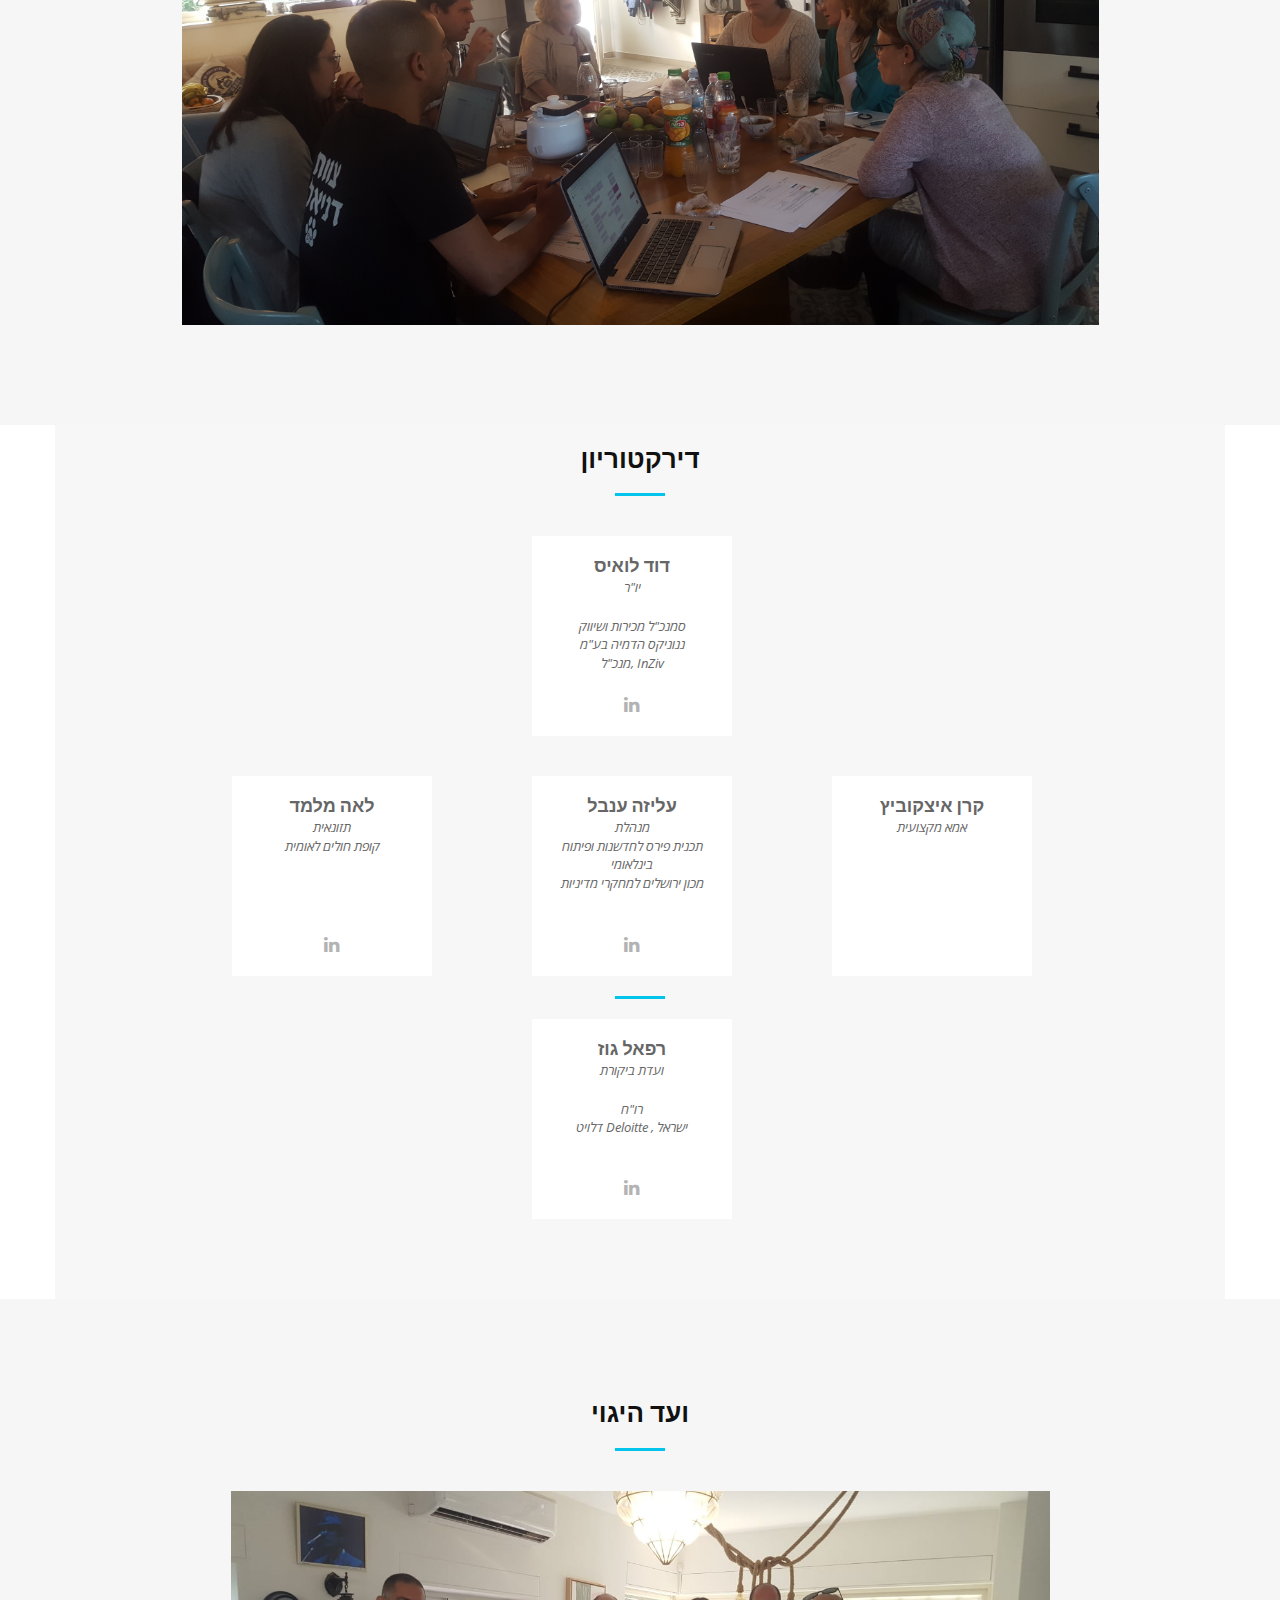
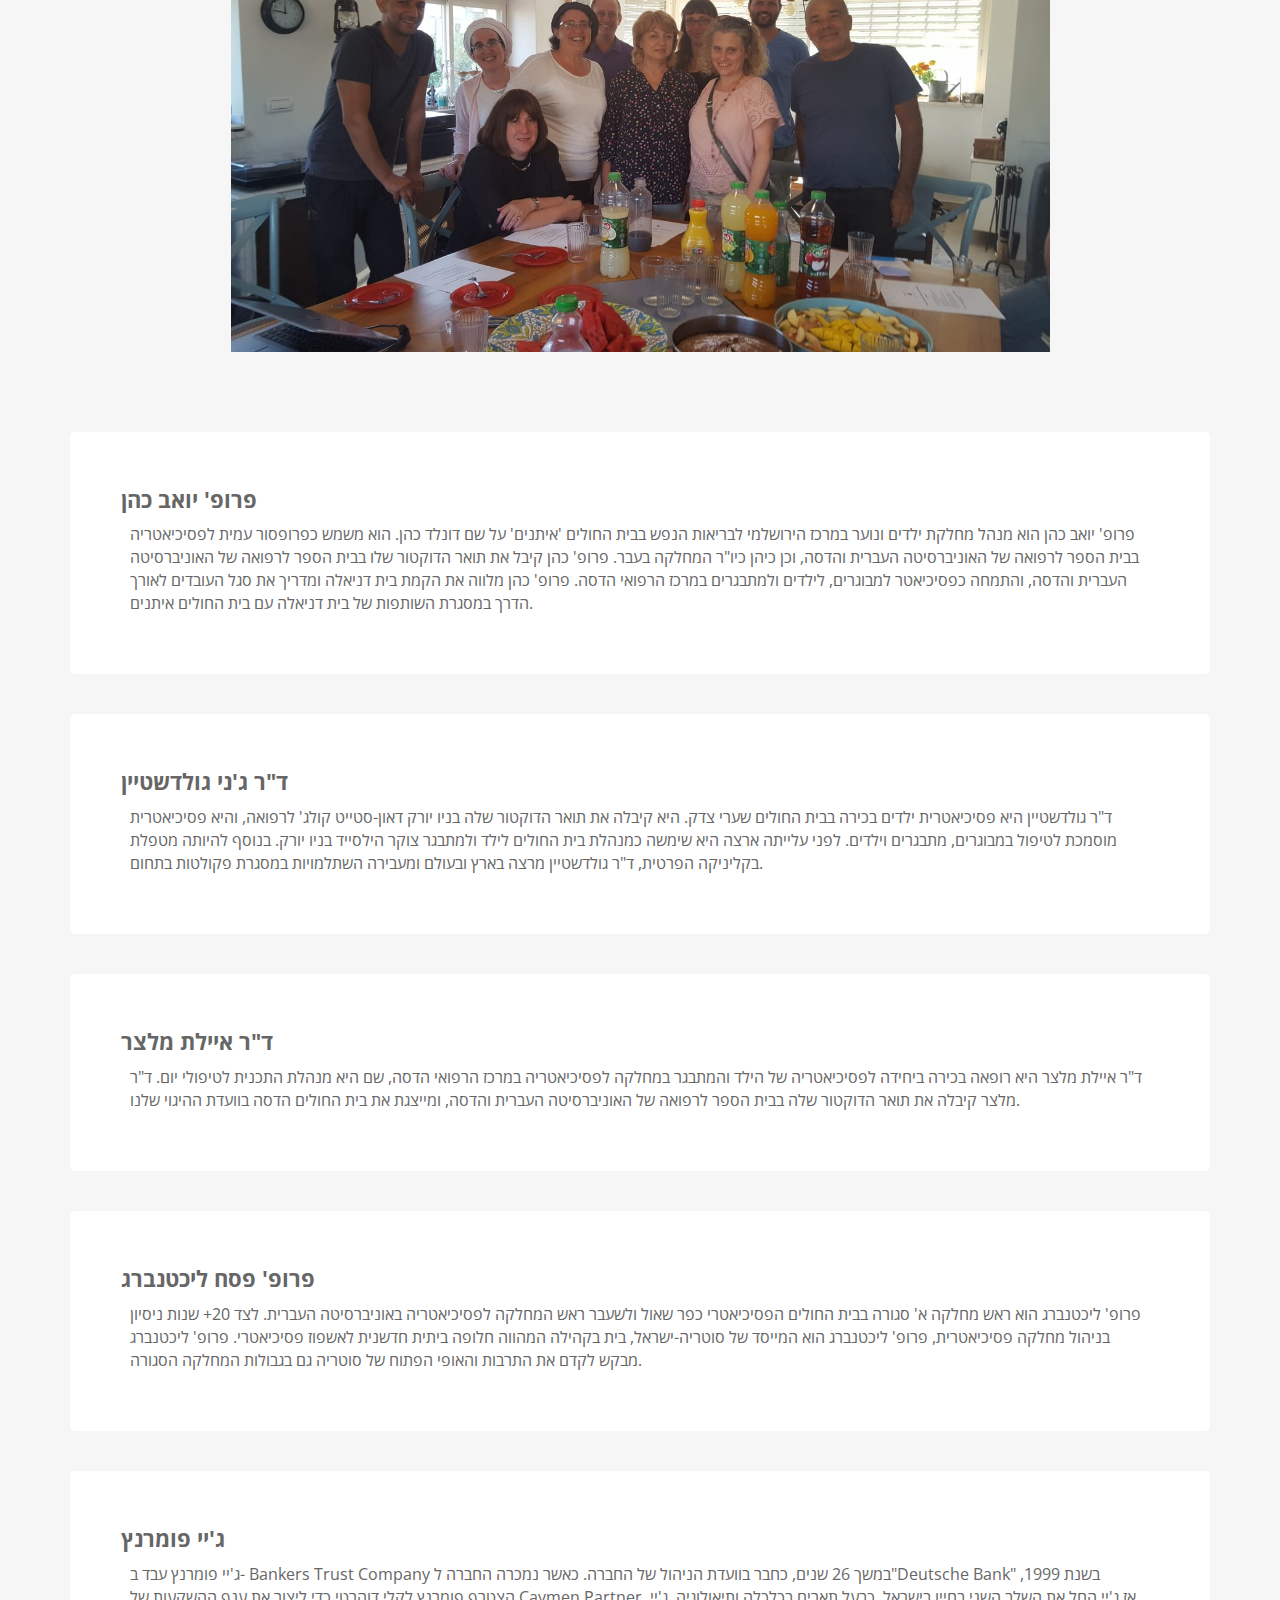
==== commit 8e1d1d71: "add banner to heb" ====
--- a/hebrew.html
+++ b/hebrew.html
@@ -119,13 +119,13 @@
     <div id="preloader"></div>
 
     <!-- Marathon banner -->
-    <!-- <div class="jumbotron">
+    <div class="jumbotron">
       <div class="container" align="middle">
-        <a href="heMarathon2023.html">
-          <img src="img/Marathon2023/banner_heb1.jpg" class="img-fluid" style="width: 70%" alt="Marathon 2023!">
+        <a href="https://www.jgive.com/new/he/usd/donation-targets/113360">
+          <img src="img/miklat_banner.jpeg" class="img-fluid" style="width: 70%" alt="Bomb shelter campaign">
         </a>
       </div>
-    </div> -->
+    </div> 
     
     <!--==========================
     Hero Section
